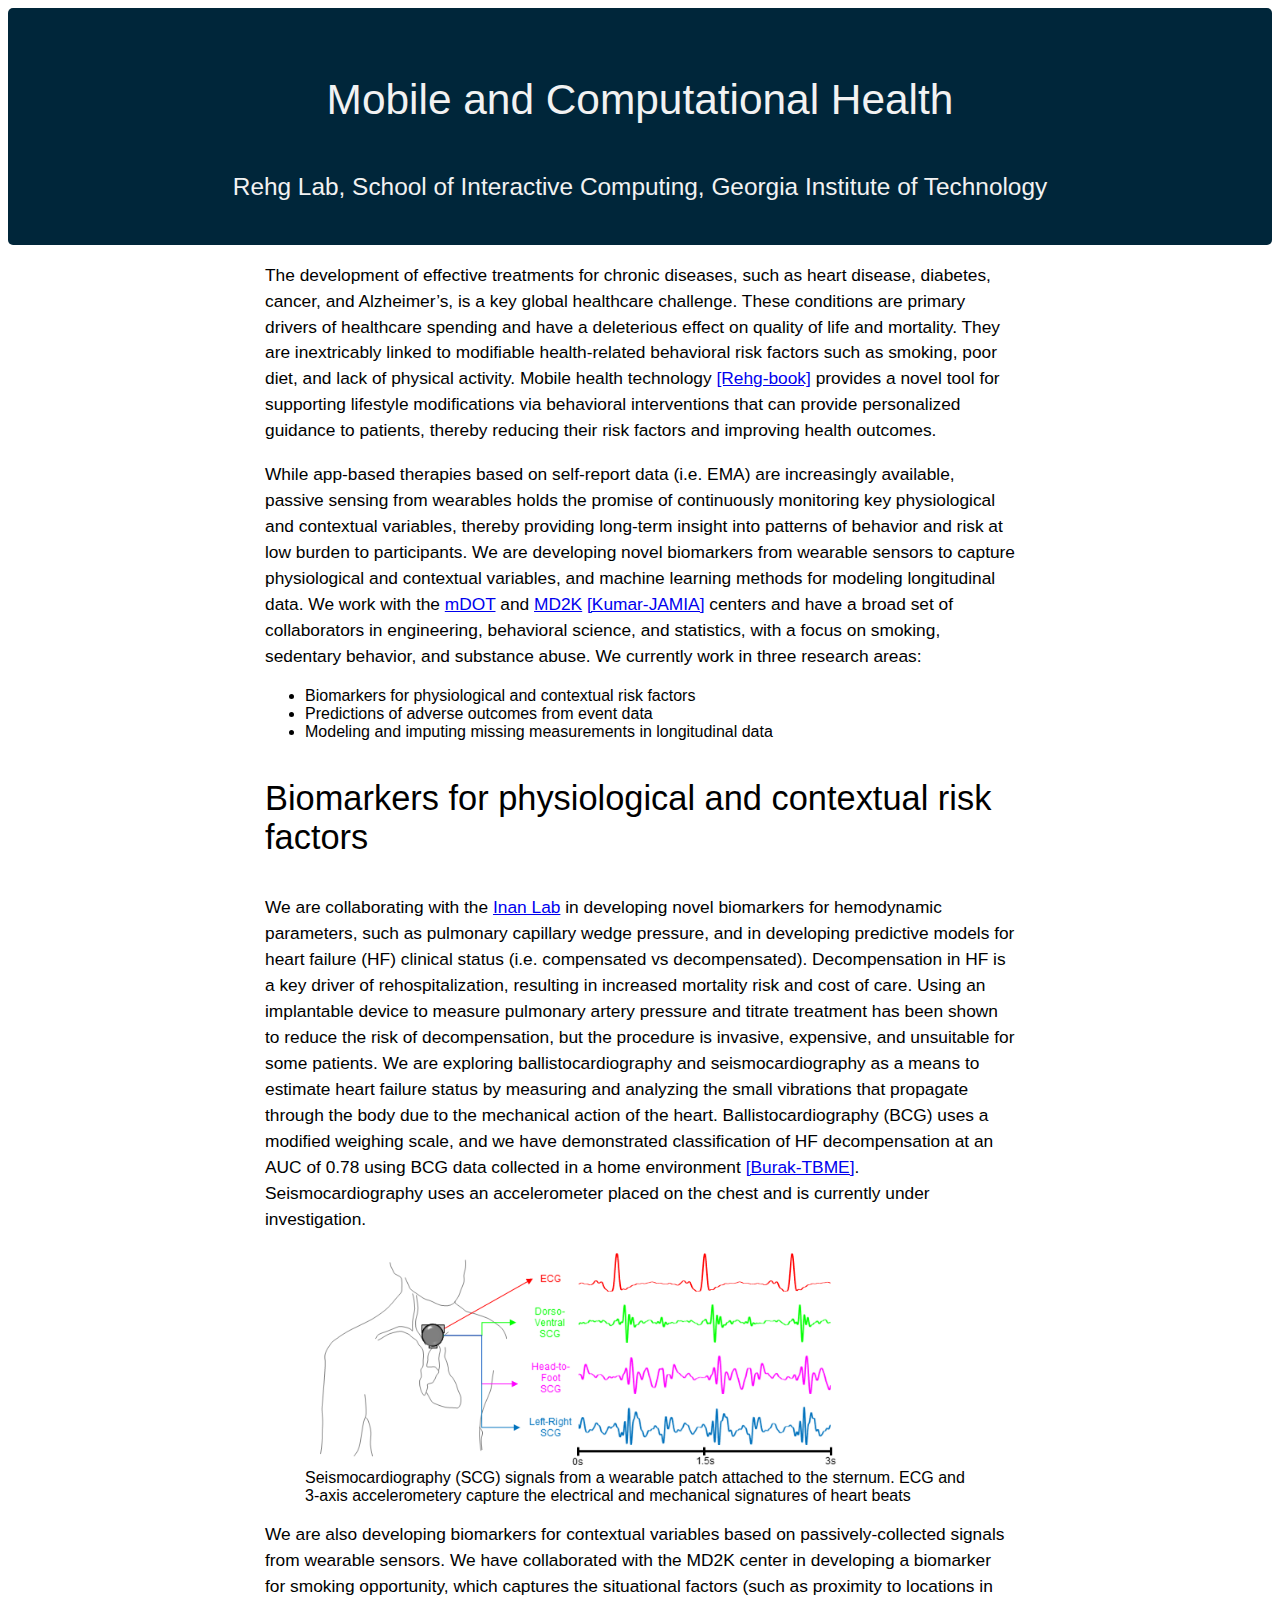
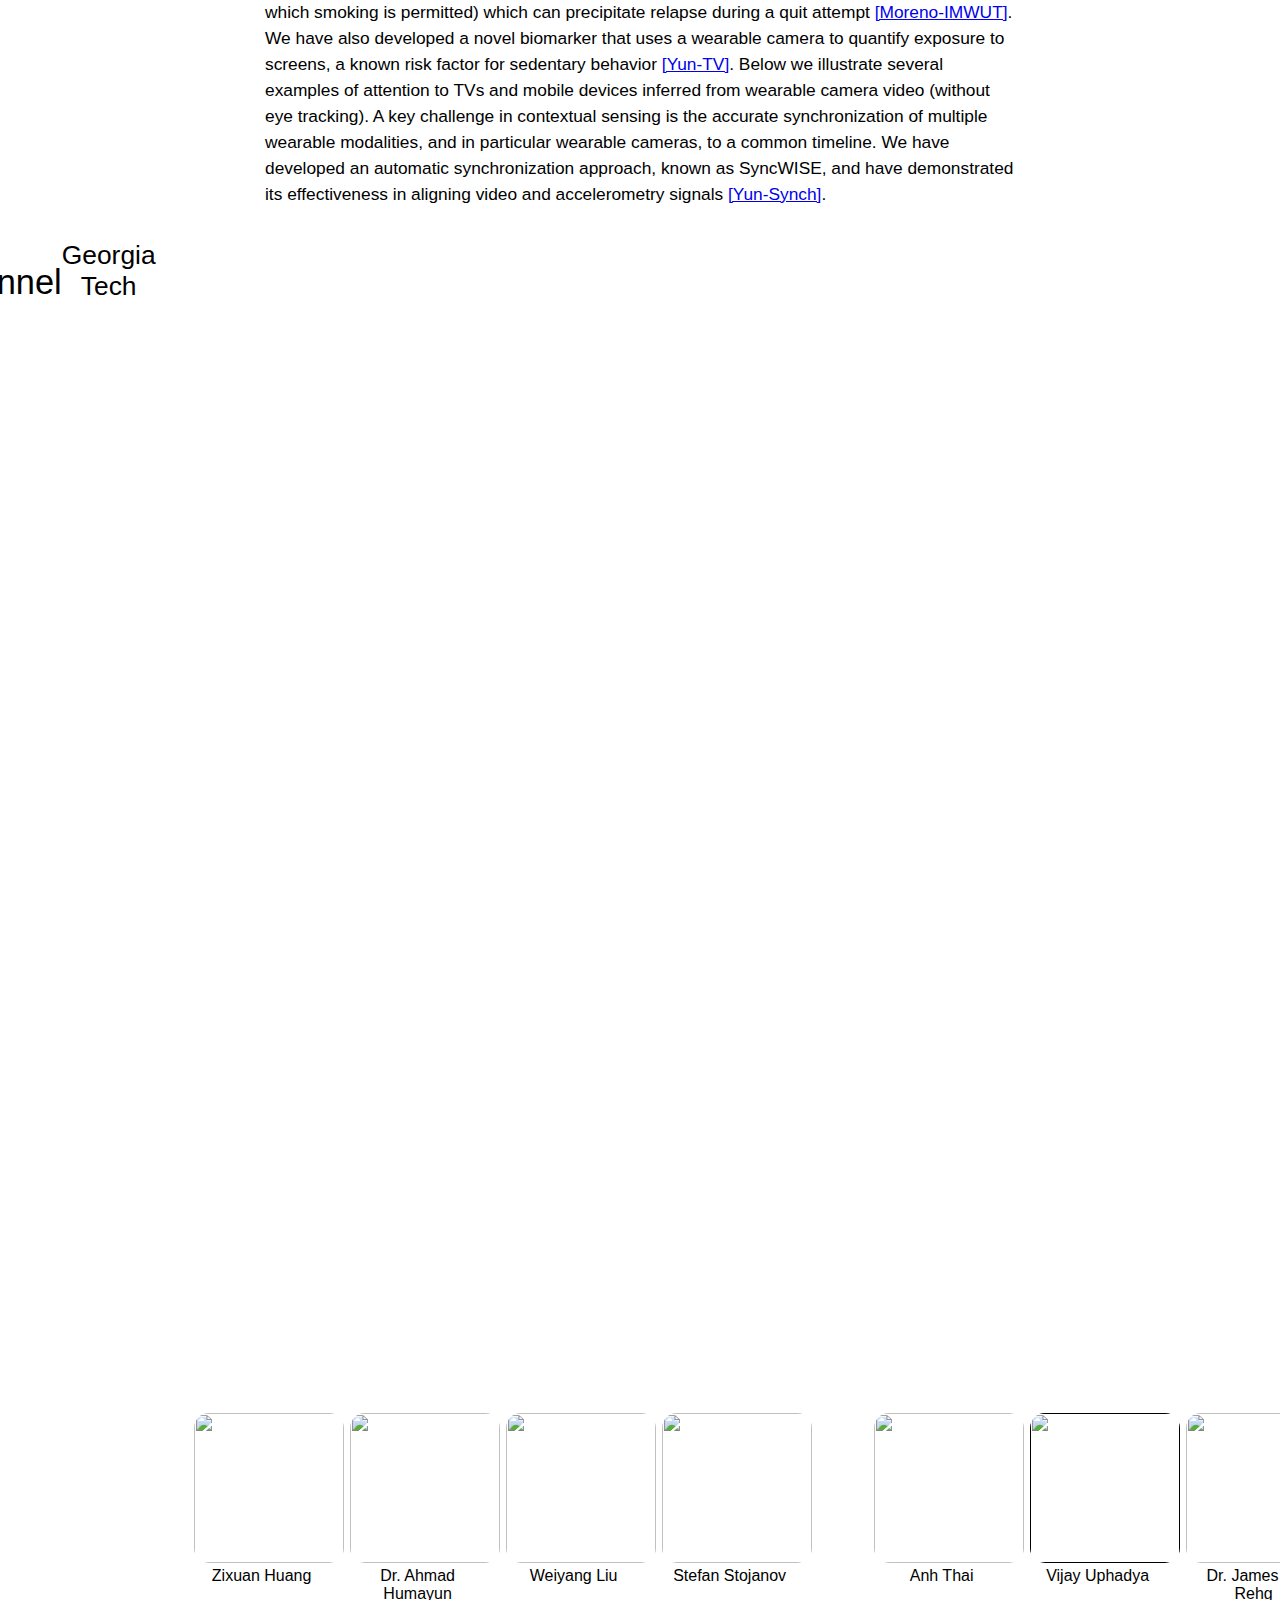
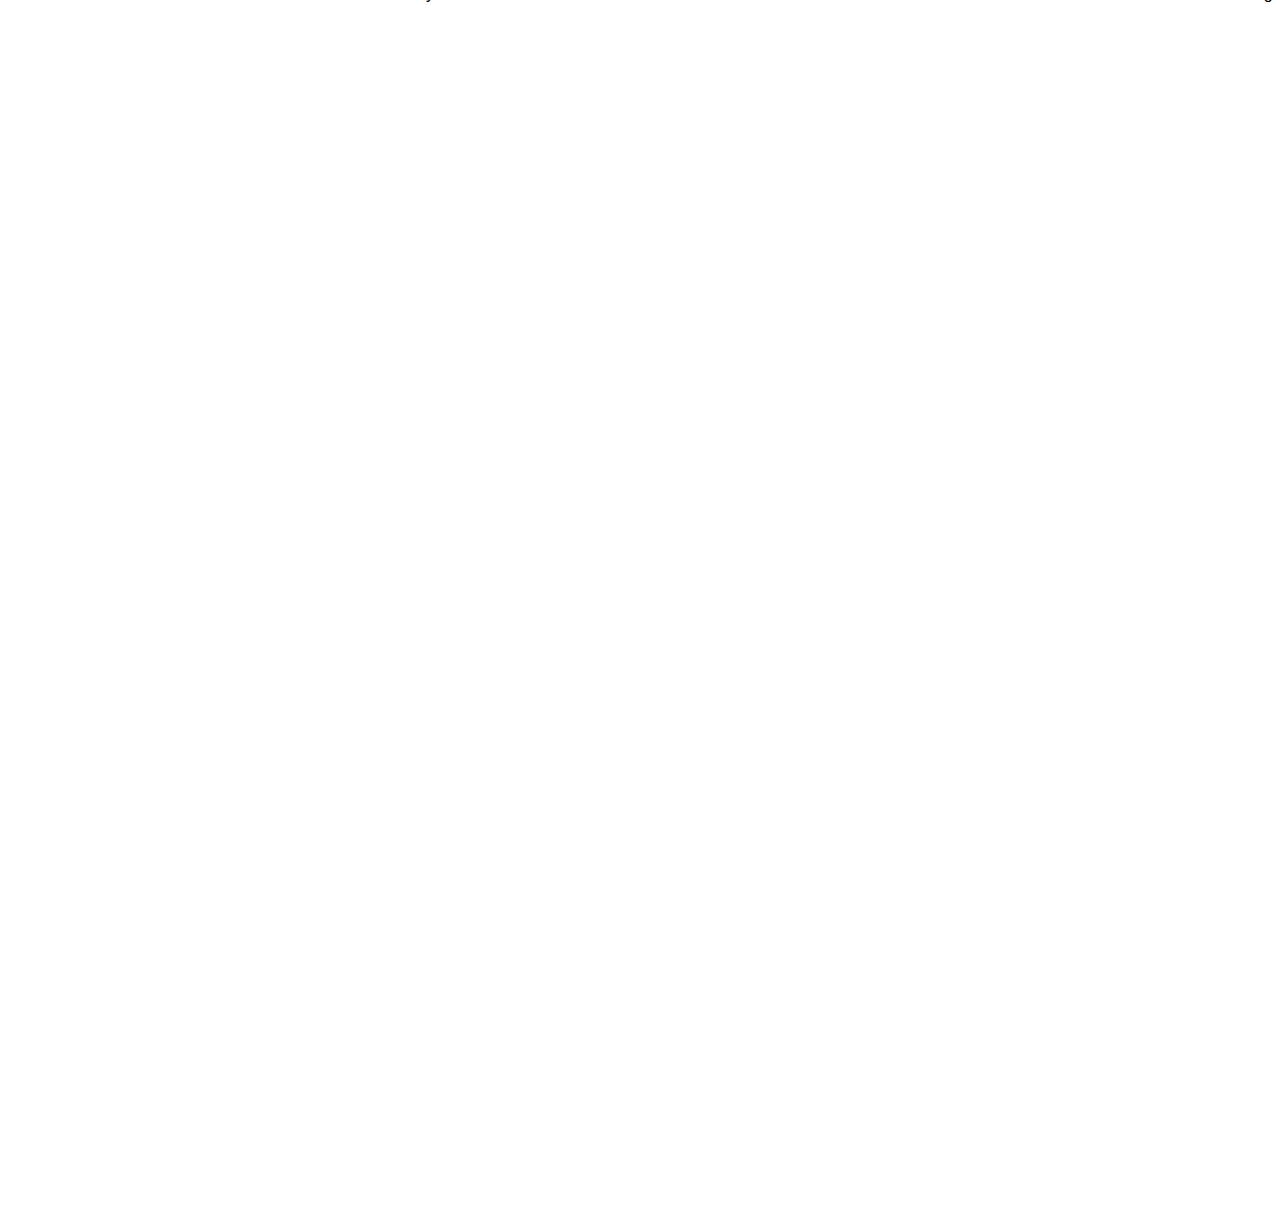
==== mhealth-project/index.html @ 465aaafa "Add image array" ====
<!DOCTYPE html>
<html lang="en-US">
  <head>
    <meta charset="UTF-8">
    <meta http-equiv="X-UA-Compatible" content="IE=edge">
    <meta name="viewport" content="width=device-width, initial-scale=1">
<head>
      <link rel="stylesheet" href="styles.css">
      <meta charset="UTF-8">
      <meta name="keywords" content="3D Shape learning">
      <meta name="author" content="Stefan Stojanov, Anh Thai">
      <meta name="viewport" content="width=device-width, initial-scale=1.0">
</head>

<div class="header">
  <h1>Mobile and Computational Health</h1>
<!--  <p class="authors">
        <a href="https://anhthai1997.wordpress.com/">Zixuan Huang</a>*,
        <a href="https://anhthai1997.wordpress.com/">Anh Thai</a>*,
        <a href="https://sstojanov.github.io/">Stefan Stojanov</a>*,
        <a href="https://rehg.org/">James M. Rehg</a>
  </p>  -->
  <p class="institution">
        Rehg Lab, School of Interactive Computing, Georgia Institute of Technology
  </p>
<!--  <span class="footnote">
    * equal contribution
  </p> -->
</div>

<!-- <div class="links">

    <div class="gallery">
      <a target="_blank" href="https://github.com/devlearning-gt/3DShapeGen">
	<img src="img/code_img.png" alt="code">
      </a>
      <div class="desc">Code</div>
    </div>

    <div class="gallery">
      <a target="_blank" href="https://arxiv.org/abs/2006.07752">
	<img src="img/paper_img.png" alt="arxiv link">
      </a>
      <div class="desc">Paper <a href="/3DShapeGen/bibtex/3DShapeGen.bib">[BibTex]</a></div>
    </div>

</div> -->

<div class="content">

<!-- <h1> Abstract </h1>
<p>
A key challenge in single image 3D shape reconstruction is to ensure that deep models designed for single-view shape prediction can generalize to shapes which were not part of the training set. We find that such generalization to unseen categories of objects is a function of both architecture design and object pose representation during training. This paper introduces SDFNet, a novel shape prediction architecture and a training approach which supports effective generalization. We provide an extensive investigation of the factors that influence generalization accuracy and its measurement, ranging from the consistent use of 3D shape metrics to the choice of rendering parameters. We show that SDFNet provides state-of-the-art performance on seen and unseen shapes relative to existing baseline methods. We provide the first large-scale experimental evaluation of generalization performance on the complete ShapeNetCore.v2 dataset.
</p> -->

    <p>
	The development of effective treatments for chronic diseases, such as heart disease, diabetes, cancer, and Alzheimer’s, is a key global healthcare challenge. These conditions are primary drivers of healthcare spending and have a deleterious effect on quality of life and mortality. They are inextricably linked to modifiable health-related behavioral risk factors such as smoking, poor diet, and lack of physical activity. 
		
	Mobile health technology <a href="#MHBook">[Rehg-book]</a> provides a novel tool for supporting lifestyle modifications via behavioral interventions that can provide personalized guidance to patients, thereby reducing their risk factors and improving health outcomes. </p>
		
	<p>	
	While app-based therapies based on self-report data (i.e. EMA) are increasingly available, passive sensing from wearables holds the promise of continuously monitoring key physiological and contextual variables, thereby providing long-term insight into patterns of behavior and risk at low burden to participants.
		
	We are developing novel biomarkers from wearable sensors to capture physiological and contextual variables, and machine learning methods for modeling longitudinal data. We work with the <a href="https://mdot.md2k.org/">mDOT</a> and <a href="https://md2k.org/">MD2K</a> <a href="#MD2KJamia">[Kumar-JAMIA]</a> centers and have a broad set of collaborators in engineering, behavioral science, and statistics, with a focus on smoking, sedentary behavior, and substance abuse. We currently work in three research areas:

	  <ul>
   	    <li>Biomarkers for physiological and contextual risk factors</li>
      	  <li>Predictions of adverse outcomes from event data</li>
      	  <li>Modeling and imputing missing measurements in longitudinal data</li>
      </ul>
	  </p>

	  <!--   BIOMARKERS  -->

  <h1> Biomarkers for physiological and contextual risk factors</h1>

	  <p> We are collaborating with the <a href="https://irl.gatech.edu/">Inan Lab</a> in developing novel biomarkers for hemodynamic parameters, such as pulmonary capillary wedge pressure, and in developing predictive models for heart failure (HF) clinical status (i.e. compensated vs decompensated). Decompensation in HF is a key driver of rehospitalization, resulting in increased mortality risk and cost of care. Using an implantable device to measure pulmonary artery pressure and titrate treatment has been shown to reduce the risk of decompensation, but the procedure is invasive, expensive, and unsuitable for some patients. We are exploring ballistocardiography and seismocardiography as a means to estimate heart failure status by measuring and analyzing the small vibrations that propagate through the body due to the mechanical action of the heart. Ballistocardiography (BCG) uses a modified weighing scale, and we have demonstrated classification of HF decompensation at an AUC of 0.78 using BCG data collected in a home environment <a href="#BCG">[Burak-TBME]</a>. Seismocardiography uses an accelerometer placed on the chest and is currently under investigation.</p>
	  
	  <figure>
	     <img src="img/scg_example.png" alt="">    <!-- style="width:90%"  width="1877" height="777" -->
		  <figcaption>Seismocardiography (SCG) signals from a wearable patch attached to the sternum. ECG and 3-axis accelerometery capture the electrical and mechanical signatures of heart beats</figcaption>
	  </figure>

	  <p>
	  We are also developing biomarkers for contextual variables based on passively-collected signals from wearable sensors. We have collaborated with the MD2K center in developing a biomarker for smoking opportunity, which captures the situational factors (such as proximity to locations in which smoking is permitted) which can precipitate relapse during a quit attempt <a href="#Context">[Moreno-IMWUT]</a>. We have also developed a novel biomarker that uses a wearable camera to quantify exposure to screens, a known risk factor for sedentary behavior <a href="#TV">[Yun-TV]</a>. Below we illustrate several examples of attention to TVs and mobile devices inferred from wearable camera video (without eye tracking). A key challenge in contextual sensing is the accurate synchronization of multiple wearable modalities, and in particular wearable cameras, to a common timeline. We have developed an automatic synchronization approach, known as SyncWISE, and have demonstrated its effectiveness in aligning video and accelerometry signals <a href="#Sync">[Yun-Synch]</a>.</p>
	  
	      <div class="gifs">
          <div class="container">
              <div class="gallery">
                 <img class="gif" src="http://drive.google.com/uc?export=view&id=1OMwDPu1vMeDplpmXkzKbcbww2g3KvsqQ" >
                 <div class="desc">Plane</div>

              </div>
            <div class="gallery">
               <img class="gif" src="http://drive.google.com/uc?export=view&id=1LtPrzfP0U5pMGXZnCRJR6HIrqRrybQpc" >
               <div class="desc">Cup</div>

            </div>
          </div>
          <div class="container">

            <div class="gallery">
               <img class="gif" src="http://drive.google.com/uc?export=view&id=1ARuGSONsHcasfyIUXfcKrEmrddJ8AUZT" >
               <div class="desc">Truck</div>

            </div>
           <div class="gallery">
              <img class="gif" src="http://drive.google.com/uc?export=view&id=1KVpeB0-HMnPrC-Fq1lYKMYqnLh0feQAk" >
              <div class="desc">Bee</div>

           </div>
         </div>

	  
	  <!--   3D SHAPE RECONSTRUCTION -->

	  <h1> Single image 3D shape reconstruction </h1>
	  <p>
	  Children learn to recover properties of 3D object shape well before they acquire facility in object categorization, and experience with shape may enable
	  rapid object learning. The ability to learn 3D object shape from visual inputs is therefore a core building block in developmental approaches to visual learning. We have recently
	  developed a novel architecture, <i>SDFNet</i> <a href="#SDFNet">[2]</a>, for supervised single image 3D shape reconstuction. Given a single RGB image of an object in an arbitrary pose, SDFNet
	  can output a 3D model of the object encoded as a signed distance field.</p>

    <p>
    Our work identified three key issues that affect generalization performance in 3D shape reconstruction: the choice of coordinate representation, the benefit of intermediate representations (depth and normal sketches)
    and the importance of realistic rendering. The last issue that we investigated regards large-scale evaluation of generalization. We are the first to show that 3-DOF viewer centered
    coordinate representation experiences no drop in reconstruction performance on novel classes and that there is a significant room for improvement in performance of the 2.5D regressor. We demonstrated that
    lighting variability and reflectance significantly impact reconstruction performance (0.31 for F-Score@1). We conducted our generalization evaluation on the largest scale to date and outperformed state-of-the-art baselines.

    <!-- <b>ADD A FEW MORE DETAILS FROM OUR PAPER</b>. -->

	  <div class="gifs">
      	   <div class="container">
           		<div class="desc">Seen Class</div>
      	   		<div class="gallery">
          			 <img class="gif" src="img/airplane_PRED.gif" >
        			 <div class="desc">Predicted</div>
      	   		</div>
	       		<div class="gallery">
           			 <img class="gif" src="img/airplane_GT.gif" >
        			 <div class="desc">Ground Truth</div>
      	  		</div>
	   	   </div>
       	   <div class="container">
        		<div class="desc">Unseen Class</div>
      			<div class="gallery">
        		 	 <img class="gif" src="img/tub_PRED.gif" >
        		 	 <div class="desc">Predicted</div>
      			</div>
      	   		<div class="gallery">
           			 <img class="gif" src="img/tub_GT.gif" >
        			 <div class="desc">Ground Truth</div>
      	   		</div>
      	   </div>
    	   <div class="container">
      	   		<div class="desc">Unseen Class</div>
      			<div class="gallery">
        			 <img class="gif" src="img/camera_PRED.gif" >
        			 <div class="desc">Predicted</div>
      			</div>
      			<div class="gallery">
        			 <img class="gif" src="img/camera_GT.gif" >
        			 <div class="desc">Ground Truth</div>
      			</div>
    		</div>
	  </div>
	  <div class="desc">SDFNet reconstruction performance on classes seen during training and novel classes not seen during training</div>



	  <!--   CRIB SIMULATOR FOR VISUAL EXPERIENCES -->

	  <h1> CRIB visual simulator for developmental ML </h1>
	  <p>
	  The creation and validation of computational models of development can be facilitated by access to continous streams of visual imagery
	  which mirror the statistical structured of the visual inputs that infants create during learning. While wearable cameras make it possible
	  to record egocentric video from children in naturalistic settings, such datasets are inherently limited in scope and size. We have taken
	  a first step towards creating a simulator that can generate unlimited amounts of visual data that mirror the types of self-generated visual experiences
	  produced by children during object play.
	  </p>

    <div class="gifs">
          <div class="container">
              <div class="gallery">
                 <img class="gif" src="http://drive.google.com/uc?export=view&id=1OMwDPu1vMeDplpmXkzKbcbww2g3KvsqQ" >
                 <div class="desc">Plane</div>

              </div>
            <div class="gallery">
               <img class="gif" src="http://drive.google.com/uc?export=view&id=1LtPrzfP0U5pMGXZnCRJR6HIrqRrybQpc" >
               <div class="desc">Cup</div>

            </div>
          </div>
          <div class="container">

            <div class="gallery">
               <img class="gif" src="http://drive.google.com/uc?export=view&id=1ARuGSONsHcasfyIUXfcKrEmrddJ8AUZT" >
               <div class="desc">Truck</div>

            </div>
           <div class="gallery">
              <img class="gif" src="http://drive.google.com/uc?export=view&id=1KVpeB0-HMnPrC-Fq1lYKMYqnLh0feQAk" >
              <div class="desc">Bee</div>

           </div>
         </div>
         <!-- <div class="container">
          <div class="gallery">
             <img class="gif" src="http://drive.google.com/uc?export=view&id=1nTldbL_cOlURDn5hLhM07aJUlaTNVyM_" >
             <div class="desc">Spaceship</div>

          </div>
        </div> -->
    </div>

	  <!--   MODELING THE STATISTICAL PROPERTIES OF INFANT VISUAL OBJECT EXPERIENCES -->

	  <h1> Modeling the statistical properties of infant visual object experiences </h1>
	  <p>The ability to deploy infant-wearable cameras into the home environment, pioneered by Drs. Linda Smith and Chen Yu at Indiana Univ., has enabled the quantitative characterization
	  of visual experiences in early infancy. The distribution of objects comprising the infant's visual experiences
	  is highly right-skewed, with a small number of categories of familiar objects predominating. Moreover, the names of the objects occurring with
	  high-frequency are among the very first object names that are normatively learned first by infants <a href="#EarlyStat">[3]</a>. These findings suggest that
	  the power law distribution of early object experiences may play a role in facilitating infant object learning. We tested this hypothesis indirectly using a
	  novel iterative machine teaching paradigm <a href="#IterTeach">[4]</a>. In this approach, a teacher network selects labeled examples to send to student network,
	  with the examples chosen to optimize the student's learning rate. Using labeled egocentric images collected from infants as a training dataset, we compared the
	  statistical properties of object orderings produced by the teaching network to the properties observed in naturalistic infant data. Our findings demonstrate a
      qualitative similarity between the infant image ordering and the example ordering produced by the teacher.
	  </p>



	  <!--   MEMBERS AND COLLABORATORS -->

	  <h1> Personnel </h1>
	  
	  <h2> Georgia Tech </h2>
          <div class="personnel_gallery">

                <div class="column">
                         <a href="https://zixuanh.com/">
                         <img src="gt_personnel/zixuan_huang.jpg" >
                         </a>
                         <figcaption> Zixuan Huang </figcaption>
                </div>
                <div class="column">
                         <a href="http://ahumayun.com/">
                         <img src="gt_personnel/ahmad_humayun.jpg" >
                         </a>
                         <figcaption> Dr. Ahmad Humayun </figcaption>
                </div>
                <div class="column">
                         <a href="https://wyliu.com/">
                         <img src="gt_personnel/weiyang_liu.png" >
                         </a>
                         <figcaption> Weiyang Liu  </figcaption>
                </div>
                <div class="column">
                         <a href="http://stefanstojanov.com/">
                         <img src="gt_personnel/stefan_stojanov.jpg" >
                         </a>
                         <figcaption> Stefan Stojanov </figcaption>
                </div>

	  </div>

              <!-- add institution -->
          <div class="personnel_gallery">
                <div class="column">
                         <a href="https://anhthai1997.wordpress.com/">
                         <img src="gt_personnel/anh_thai.jpg" >
                         </a>
                         <figcaption> Anh Thai </figcaption>
                         <a href="">
                </div>
                <div class="column">
                         <a href="">
                         <img src="gt_personnel/vijay_uphadya.jpg" >
                         </a>
                         <figcaption> Vijay Uphadya </figcaption>
                </div>
                <div class="column">
                         <a href="https://rehg.org/">
                         <img src="gt_personnel/james_rehg.jpg" >
                         </a>
                         <figcaption> <a href="https://rehg.org/">  Dr. James M. Rehg </a> </figcaption>
                </div>
                <div class="column">
                         <a href="https://www.cc.gatech.edu/~lsong/">
                         <img src="gt_personnel/le_song.png" >
                         </a>
                         <figcaption> Dr. Le Song </figcaption>
                </div>

	  </div>

	  <h2> External Collaborators </h2>
          <div class="personnel_gallery">

                <div class="column">
                         <a href="https://scholar.google.com/citations?user=IuINaBgAAAAJ&hl=en">
                         <img src="ext_personnel/elizabeth_clerkin.jpg" >
                         </a>
                         <figcaption> Elizabeth Clerkin </br> (Indiana Univ.) </figcaption>
                </div>
                <div class="column">
                         <a href="https://ieeexplore.ieee.org/author/37086031826">
                         <img src="ext_personnel/elizabeth_hart.jpg" >
                         </a>
                         <figcaption> Elizabeth Hart </br> (Indiana Univ.) </figcaption>
                </div>
                <div class="column">
                         <a href="https://psych.indiana.edu/directory/faculty/smith-linda.html">
                         <img src="ext_personnel/linda_smith.jpg" >
                         </a>
                         <figcaption> Dr. Linda B. Smith </br> (Indiana Univ.) </figcaption>
                </div>
                <div class="column">
                         <a href="https://liberalarts.utexas.edu/psychology/faculty/cy2856">
                         <img src="ext_personnel/chen_yu.jpg" >
                         </a>
                         <figcaption> Dr. Chen Yu </br> (UT Austin) </figcaption>
                </div>

	  </div>

          <!--
	  <ul>
	  	  <li>Project Members at Georgia Tech</li>
	  	  <ul>
	      	  <li><a href="https://anhthai1997.wordpress.com/">Zixuan Huang</a></li>
			  <li><a href="http://ahumayun.com/">Dr. Ahmad Humayun</a></li>
			  <li><a href="https://wyliu.com/">Dr. Weiyang Liu</a></li>
          	  <li><a href="https://anhthai1997.wordpress.com/">Anh Thai</a></li>
          	  <li><a href="https://sstojanov.github.io/">Stefan Stojanov</a></li>
          	  <li><a href="mailto:vupadhya6@gatech.edu">Vijay Upadhya</a></li>
		  	  <li><a href="https://rehg.org/">Dr. James M. Rehg</a></li>
			  <li><a href="https://www.cc.gatech.edu/~lsong/">Dr. Le Song</a></li>
			  </ul>
		  <li>External Collaborators</li>
		  <ul>
		  	  <li><a href="https://scholar.google.com/citations?user=IuINaBgAAAAJ&hl=en">Elizabeth M. Clerkin</a> (Indiana Univ.)</li>
			  <li><a href="https://ieeexplore.ieee.org/author/37086031826">Elizabeth Hart</a> (Indiana Univ.)</li>
			  <li><a href="https://about.me/charlene.tay">Charlene Tay</a> (Indiana Univ.)</li>
			  <li><a href="https://psych.indiana.edu/directory/faculty/smith-linda.html">Dr. Linda B. Smith</a> (Indiana Univ.)</li>
			  <li><a href="https://liberalarts.utexas.edu/psychology/faculty/cy2856">Dr. Chen Yu</a> (UT Austin)</li>
			  </ul>
		  </ul>

          -->

	  <!--   PROJECT FUNDING -->

	  <h1> Project Funding </h1>
	  <ul>
	  	  <li> NSF Awards <a href="https://www.nsf.gov/awardsearch/showAward?AWD_ID=1320348">RI 1320348</a>,
		  	   <a href="https://www.nsf.gov/awardsearch/showAward?AWD_ID=1524565">BCS 1524565</a>,
			   <a href="https://www.nsf.gov/awardsearch/showAward?AWD_ID=1936970">RAISE 1936970</a></li>
	      <li> Gifts from Xerox PARC and Intel Research</li>
		  </ul>


		  <!--
<p>
  When evaluated on 3 Degree-of-Freedom Viewer Centered (3 DOF VC)&mdash;object pose varies along azimuth, elevation and tilt,
  our empirical findings show marginal decrease in performance between seen and unseen classes for the 3 DOF VC model.
  This is new evidence that it is possible to learn a general shape representation with correct depth estimation and 3 DOF VC training.
  </p>
<center><img src="img/representation_img.png" ></center>
<div class="desc"> Quantitative evaluation of 3 DOF VC shows high performance on both seen and unseen categories. Model is trained on ground truth depth and normal images.</div>

<h1> Generalization Across Different Datasets </h1>
<center><img src="img/abc_shapenet_img.png" ></center>
<div class="desc"> Sample images of our renders of the four most common ShapeNet categories and of objects from ABC. It is evident that the two datasets have different shape properties.</div>

<p>
To further test the generalization ability of SDFNet, we train it one one shape dataset and test it on a significantly different shape dataset. Our findings show that when trained on ABC and tested on the 42 unseen categories of ShapeNet, 3 DOF VC SDFNet obtains comparable performance to SDFNet trained on the 13 ShapeNet categories. SDFNet trained on ShapeNet performs relatively worse when tested on ABC.
</p>
<center><img src="img/shapenet_abc_PRED_img.png" ></center>
<div class="desc"> Qualitative comparison of models trained on ABC and tested on ShapeNet and vice-versa. Note the good reconstruction quality on the occluded part of the object.</div>

		  -->

<h1> References  </h1>
<ol>
    <li><a name="CLRep">Stojanov, S.</a>, Mishra, S., Thai, N. A., Dhanda, N., Humayun, A., Yu, C., Smith, L. B., and Rehg, J. M. (2019).
		<a href="https://iolfcv.github.io/">Incremental Object Learning from Contiguous Views.</a> In <i>Proc. IEEE Conf. on Computer Vision and Pattern Recognition (CVPR 19)</i>.</li>
	<li><a name="SDFnet">Thai, A.</a>, Stojanov, S., Upadhya, V., Rehg, J. M. (2020).
		<a href="https://devlearning-gt.github.io/3DShapeGen/">3D Reconstruction of Novel Object Shapes from Single Images.</a> <cite>arXiv preprint:2006.07752.</cite></li>
	<li><a name="EarlyStat">Clerkin, E. M.</a>, Hart, E., Rehg, J. M., Yu, C., & Smith, L. B. (2017).
		<a href="https://royalsocietypublishing.org/doi/full/10.1098/rstb.2016.0055">Real-world visual statistics and infants’ first-learned object names.</a>
		<i>Phil. Trans. of the Royal Society B: Biological Sciences</i>, 372(20160055), 1–10.</li>
	<li><a name="IterTeach">Liu, W.</a>, Dai, B., Humayun, A., Tay, C., Yu, C., Smith, L. B., Rehg, J. M., and Song, L. (2017).
		<a href="https://arxiv.org/abs/1705.10470">Iterative Machine Teaching.</a> In <i>Proc. 34th Intl. Conf. on Machine Learning (ICML 17)</i> (p. PMLR 70:2149-2158).</li>

<!--
		  <li><a name="GenRe">Zhang, X., Zhang, Z., Zhang, C., Tenenbaum, J., Freeman, B., & Wu, J. (2018). Learning to reconstruct shapes from unseen classes.
      In <cite>Advances in Neural Information Processing Systems </cite>(pp. 2257-2268).</a></li>
    <li><a name="OccNet">Mescheder, L., Oechsle, M., Niemeyer, M., Nowozin, S., & Geiger, A. (2019).
      Occupancy networks: Learning 3d reconstruction in function space. In <cite>Proceedings of the IEEE Conference on Computer Vision and Pattern Recognition </cite>(pp. 4460-4470).</a></li>
	  -->
  </ol>

</div>
---- mhealth-project/styles.css ----
.header {
  padding-top: min(10%, 40px);
  padding-bottom: min(10%, 40px);
  padding-left: min(10%, 100px);
  padding-right: min(10%, 100px);
  position: relative;
  margin: 0px;
  overflow: auto;
  text-align: center;
  background: rgb(0, 38, 58);
  color: #f2f2f2;
  font-size: 12pt;
  font-family: Tahoma, sans-serif;
  border-radius: 5px;
}

.header h1{
  font-size: calc(36px + 0.5vw);
  font-weight: 200;
}

.header p.authors{
  color: #f2f2f2;
  font-size: min(18px + 0.5vw);
}

.header p.authors a:link {
  text-decoration: none;
  color: #f2f2f2;
}

.header p.authors a:visited {
  text-decoration: none;
  color: #f2f2f2;
}

.header p.authors a:hover {
  text-decoration: underline;
  color: #f2f2f2;
}

.header p.authors a:active {
  text-decoration: underline;
  color: #f2f2f2;
}

.header p.institution{
  position: relative;
  top: 20px;
  color: #f2f2f2;
  font-size: min(18px + 0.5vw);
}

.header span.footnote{
  position:absolute;
  bottom:0;
  right:0;           
  padding-right:20px;
}

.links {
    font-size: 12pt;
    font-family: Tahoma, sans-serif;
    margin: auto;
    width: min(80%, 1000px);
    height: auto;
    padding-top: 10px;
    padding-bottom: 0px;
    display: flex;
    justify-content: center;
}

.links div.gallery {
  margin: 1%;
  float: left;
  width: 12%;
  height: 12%;

  /* width: min(15%, 150px); */
}

.links div.gallery img {
  width: 100%;
  max-height: 200px;
  border-style: solid;
  border-width: 0.5px;
  border-color: black;
}

.links div.desc {
  padding-top: 5px;
  padding-bottom: 0px;
  text-align: center;
}

.content {
  font-family: Tahoma, sans-serif;
  margin: auto;
  width: min(60%, 750px);
}

.content p {
  font-size: 13pt;
  line-height: 1.5;
  font-family: Tahoma, sans-serif;
  text-align: left;
}

.content h1{
  font-size: calc(28px + 0.5vw);
  font-weight: 400;
  padding-bottom: min(10%, 15px);
  padding-top: min(10%, 15px);
}

.content h2{
  font-size: calc(20px + 0.5vw);
  font-weight: 200;
  text-align: center;
  padding: 0;
  padding-bottom: min(10%, 15px);
  padding-top: min(10%, 15px);
  margin: 0;
}

.content img {
  width: 80%;
  max-height: 400px;
}
.content .desc {
  padding-top: 5px;
  text-align: center;
}

.gifs {
    /*font-size: 9pt;*/
    font-size: calc(5pt + 0.5vw);
    font-family: Tahoma, sans-serif;
    margin: auto;
    /* width: 100%; */

    width: min(100%, 1000px);
    padding: 0px;
    display: flex;
    justify-content: center;
}

.gifs div.gallery {
  margin: 5px;
  float: left;
  width: min(46%, 300px);
  height: min(46%, 300px);
}

.gifs div.gallery img {
  width: 100%;
  max-height: 400px;
  border-style: solid;
  border-width: 0.5px;
  border-color: black;
}

.gifs div.desc {
  padding-top: 5px;
  text-align: center;
}
.gifs div.desc_vert {
  text-align: center;
  margin: auto;
  padding-bottom: 10px;
}

.container {
  font-family: Tahoma, sans-serif;
  margin: auto;
  width: min(100%, 1000px);
  padding: 0px;
}
.container .desc {
  padding-top: 5px;
  text-align: center;
}

.container_gif {
  font-family: Tahoma, sans-serif;
  margin: auto;
  width: min(100%, 1000px);
  padding: 0px;
}
.container_gif .desc {
  padding-top: 5px;
  text-align: center;
}

.container_gif div.gallery {
  margin: 0.5%;
  width: 13%;
  height: 13%;
}

.container_gif div.gallery img {
  width: 100%;
  max-height: 400px;
  border-style: solid;
  border-width: 0.5px;
  border-color: black;
}

.personnel_gallery {
    font-size: 12pt;
    font-family: Tahoma, sans-serif;
    margin: auto;
    /* width: 100%; */

    width: min(100%, 1000px);
    padding: 0px;
    display: flex;
    justify-content: center;
    padding-bottom: 15px;
    text-align: center;
}

.personnel_gallery h1{
  font-size: calc(28px + 0.5vw);
  font-weight: 400;
  padding-bottom: min(10%, 15px);
  padding-top: min(10%, 15px);
  width: min(70%, 1000px);
  justify-content: center;
}

.personnel_gallery .column{
  float: left;
  width: 20%;
  padding: 10px;
  text-align: center
}

.personnel_gallery .column div.desc {
  padding-top: 5px;
  text-align: center;
}

.personnel_gallery .column img{
    object-fit:cover;
    border-radius: 15px;
    width: min(150px, 12vw);
    height: min(150px, 12vw);
}

.personnel_gallery .column a {
    color: inherit; /* blue colors for links too */
    text-decoration: inherit; /* no underline */
}
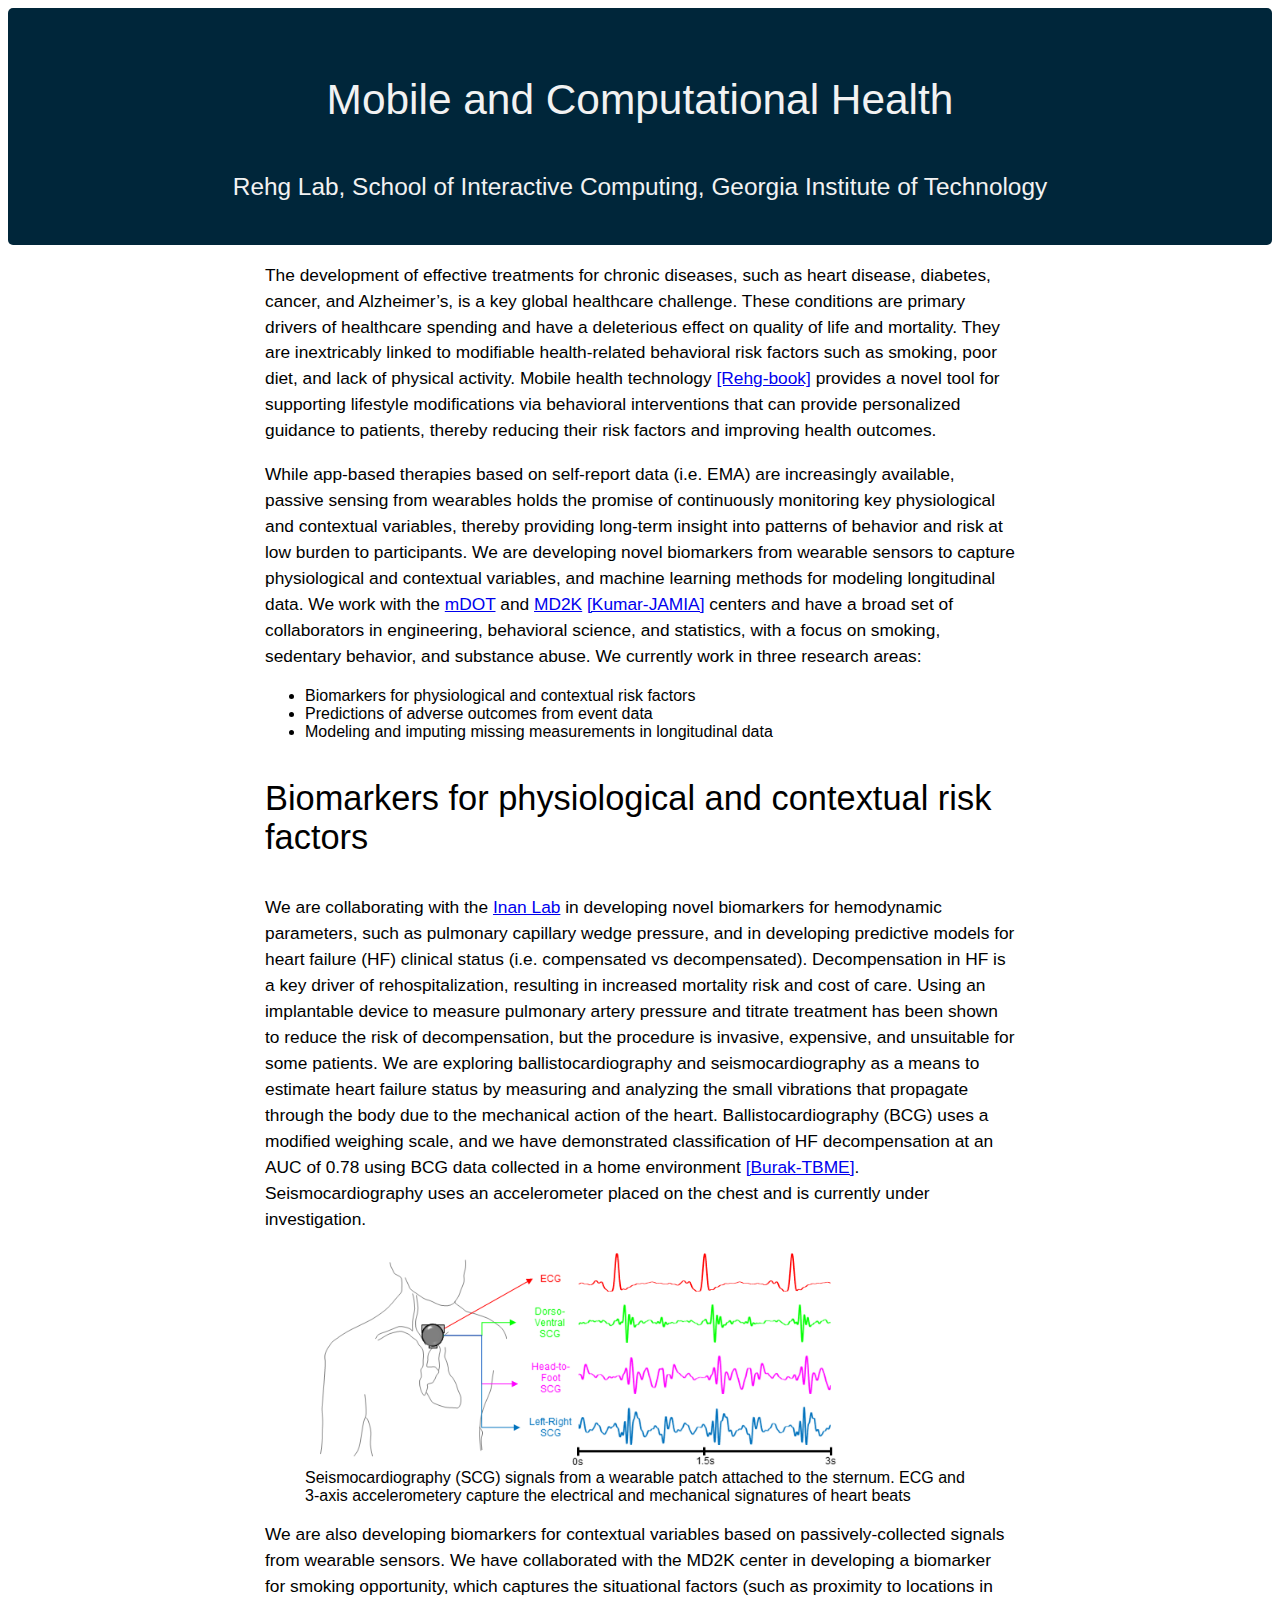
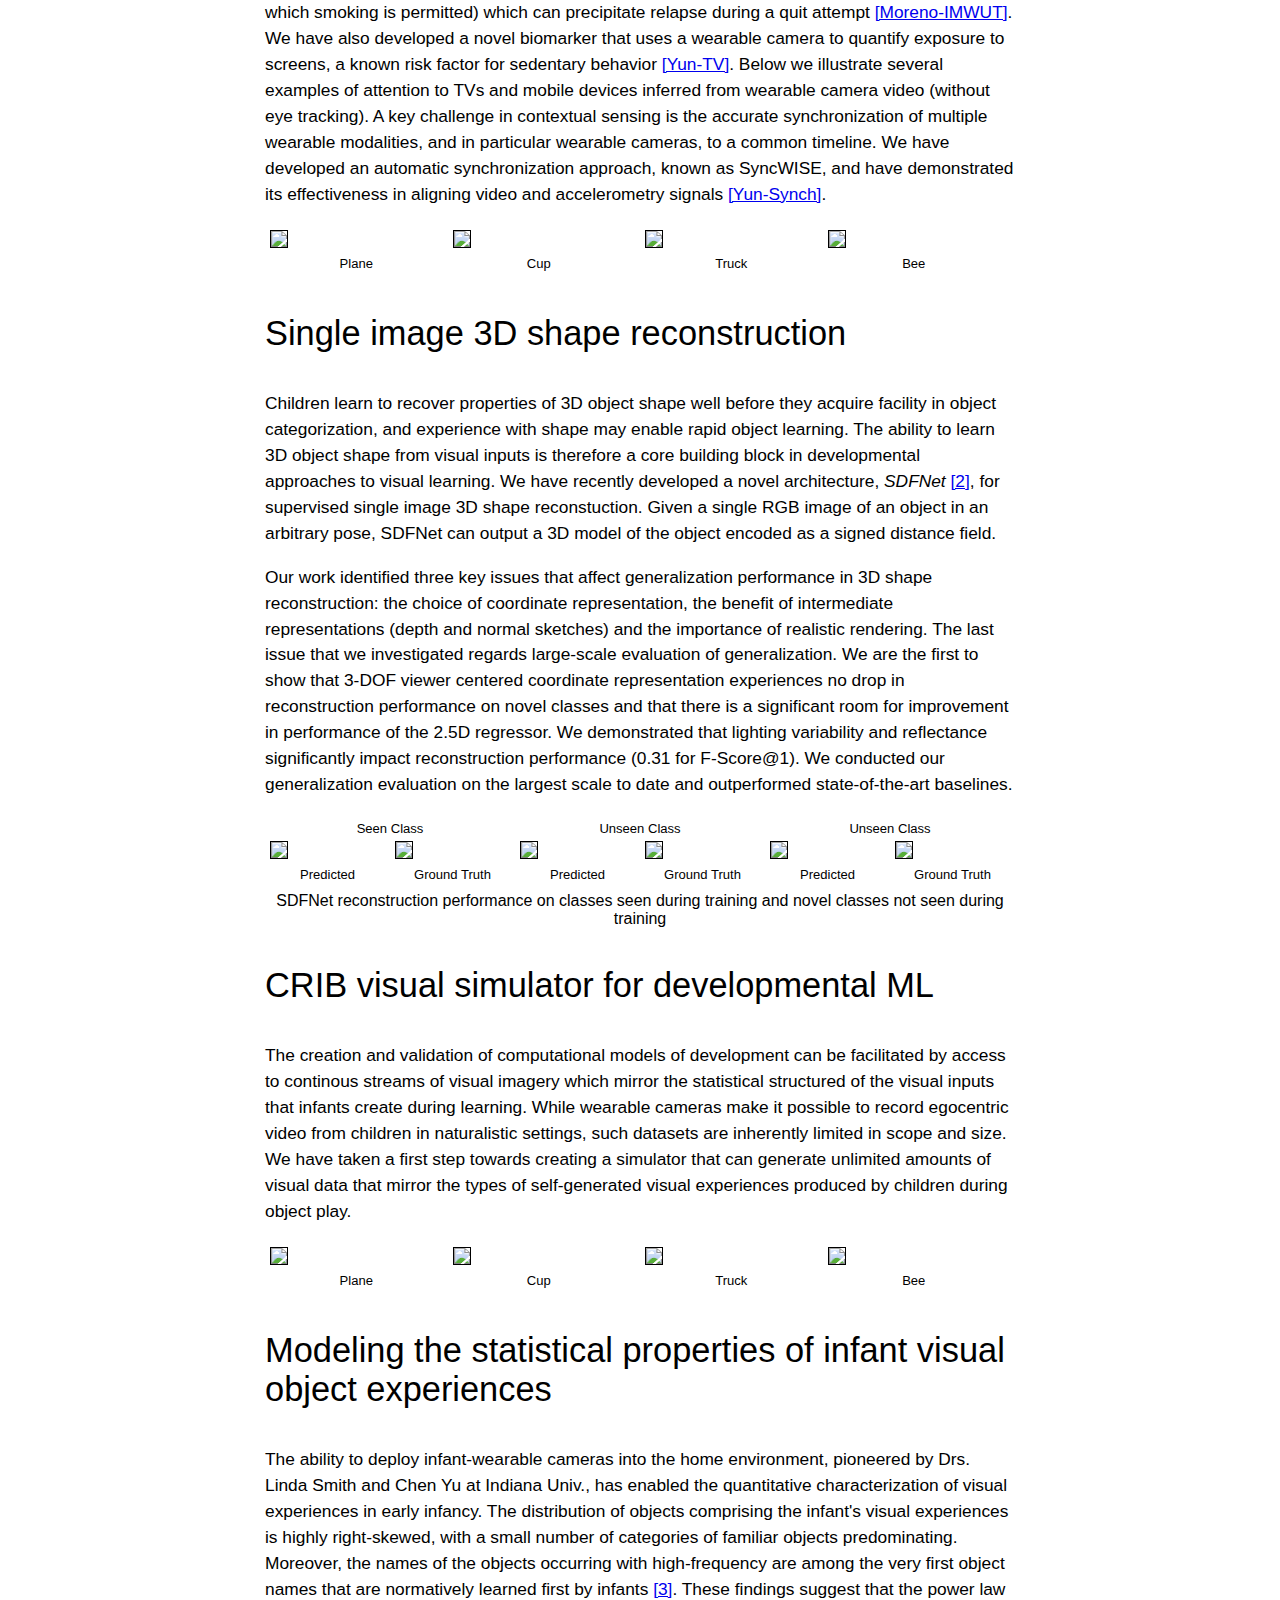
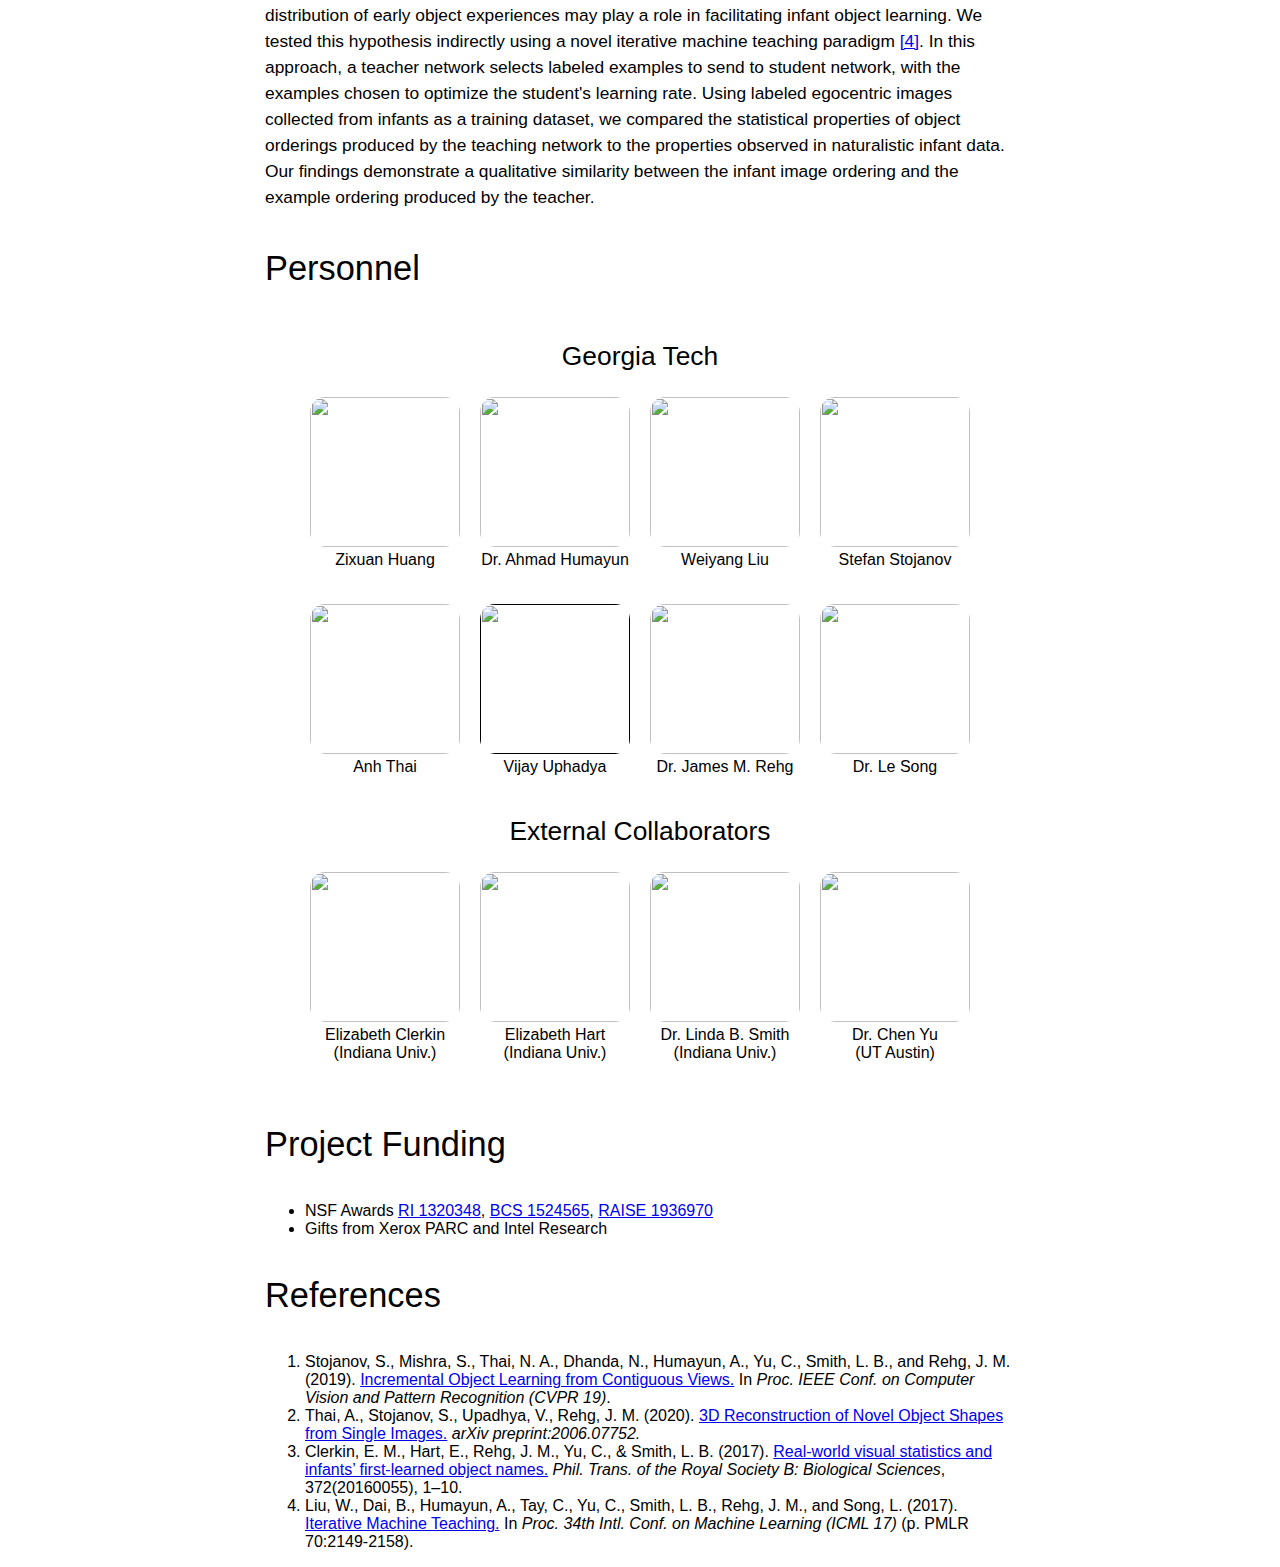
==== commit 9fd53fc4: "fixed images" ====
--- a/mhealth-project/index.html
+++ b/mhealth-project/index.html
@@ -84,17 +84,15 @@
 	  <p>
 	  We are also developing biomarkers for contextual variables based on passively-collected signals from wearable sensors. We have collaborated with the MD2K center in developing a biomarker for smoking opportunity, which captures the situational factors (such as proximity to locations in which smoking is permitted) which can precipitate relapse during a quit attempt <a href="#Context">[Moreno-IMWUT]</a>. We have also developed a novel biomarker that uses a wearable camera to quantify exposure to screens, a known risk factor for sedentary behavior <a href="#TV">[Yun-TV]</a>. Below we illustrate several examples of attention to TVs and mobile devices inferred from wearable camera video (without eye tracking). A key challenge in contextual sensing is the accurate synchronization of multiple wearable modalities, and in particular wearable cameras, to a common timeline. We have developed an automatic synchronization approach, known as SyncWISE, and have demonstrated its effectiveness in aligning video and accelerometry signals <a href="#Sync">[Yun-Synch]</a>.</p>
 	  
-	      <div class="gifs">
+	  <div class="gifs">
           <div class="container">
               <div class="gallery">
                  <img class="gif" src="http://drive.google.com/uc?export=view&id=1OMwDPu1vMeDplpmXkzKbcbww2g3KvsqQ" >
                  <div class="desc">Plane</div>
-
               </div>
             <div class="gallery">
                <img class="gif" src="http://drive.google.com/uc?export=view&id=1LtPrzfP0U5pMGXZnCRJR6HIrqRrybQpc" >
                <div class="desc">Cup</div>
-
             </div>
           </div>
           <div class="container">
@@ -104,14 +102,14 @@
                <div class="desc">Truck</div>
 
             </div>
-           <div class="gallery">
+            <div class="gallery">
               <img class="gif" src="http://drive.google.com/uc?export=view&id=1KVpeB0-HMnPrC-Fq1lYKMYqnLh0feQAk" >
               <div class="desc">Bee</div>
 
            </div>
          </div>
-
-	  
+	  </div>
+	  	  
 	  <!--   3D SHAPE RECONSTRUCTION -->
 
 	  <h1> Single image 3D shape reconstruction </h1>
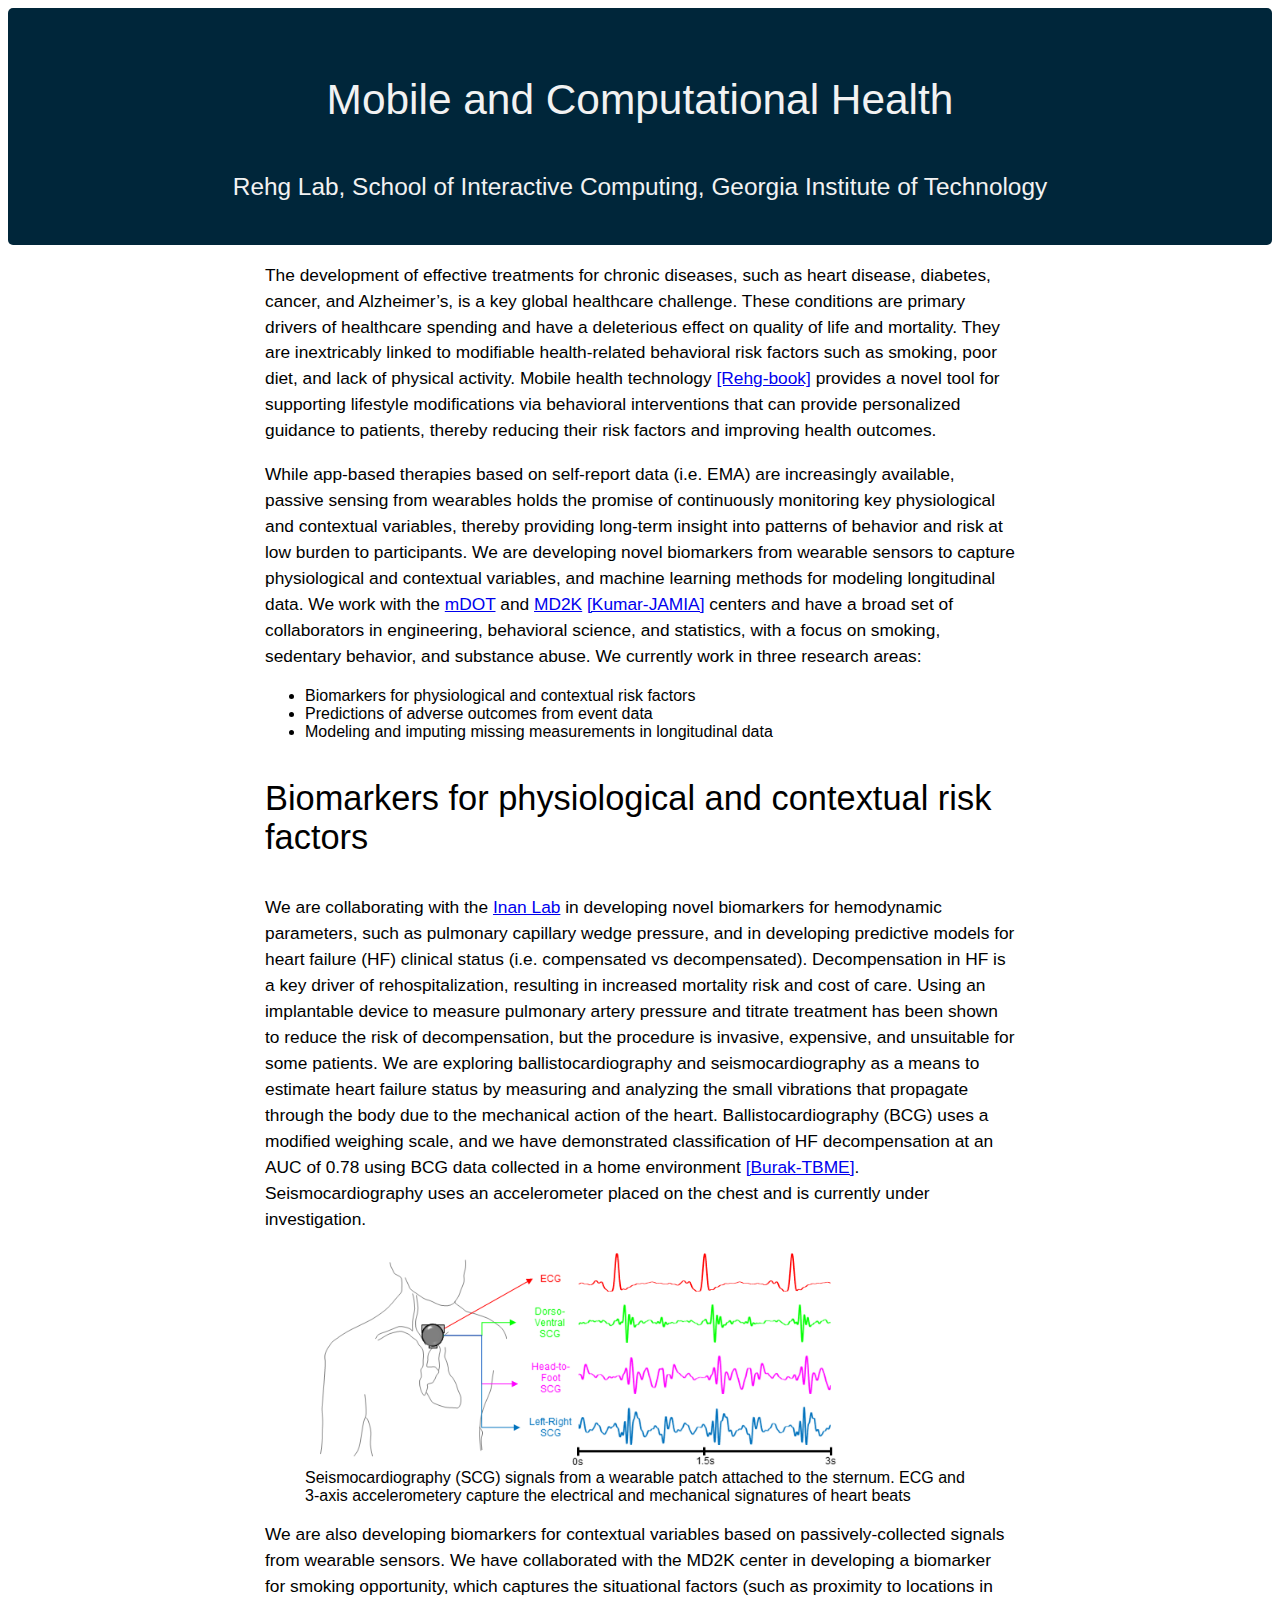
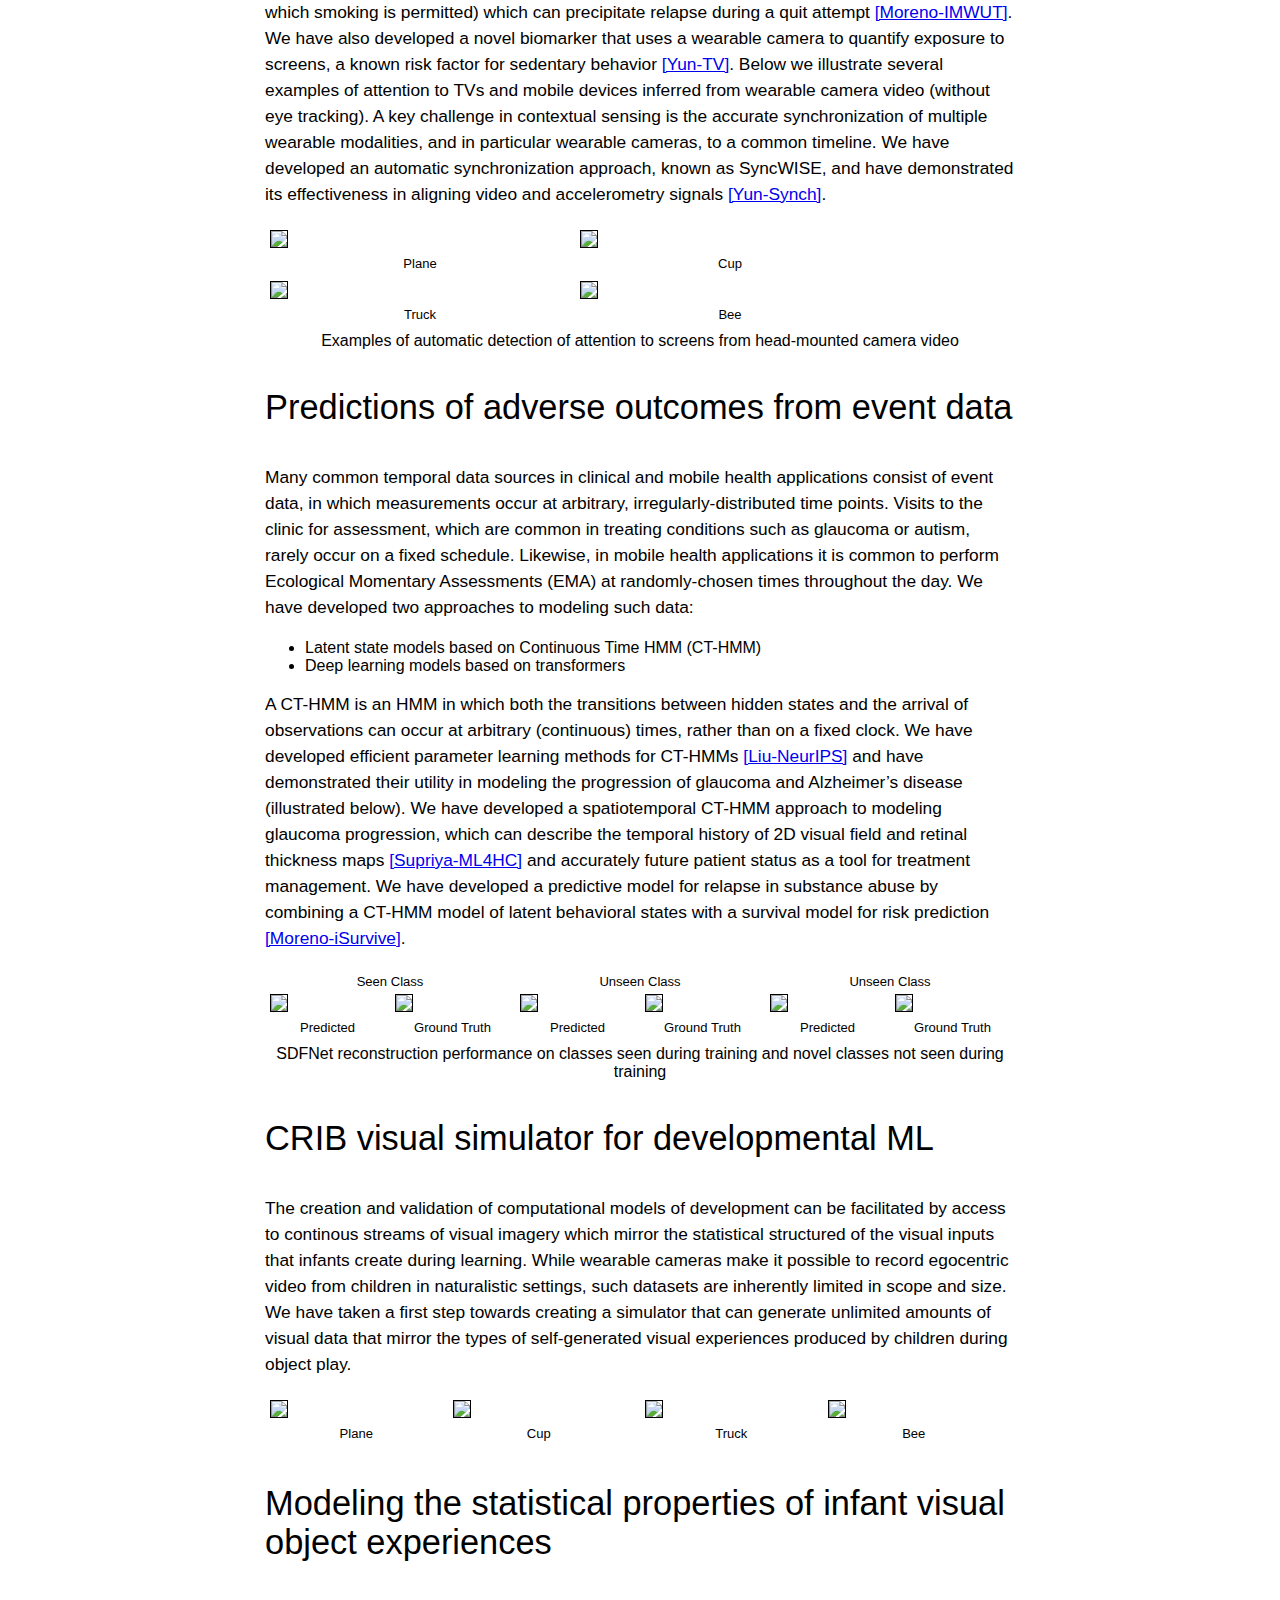
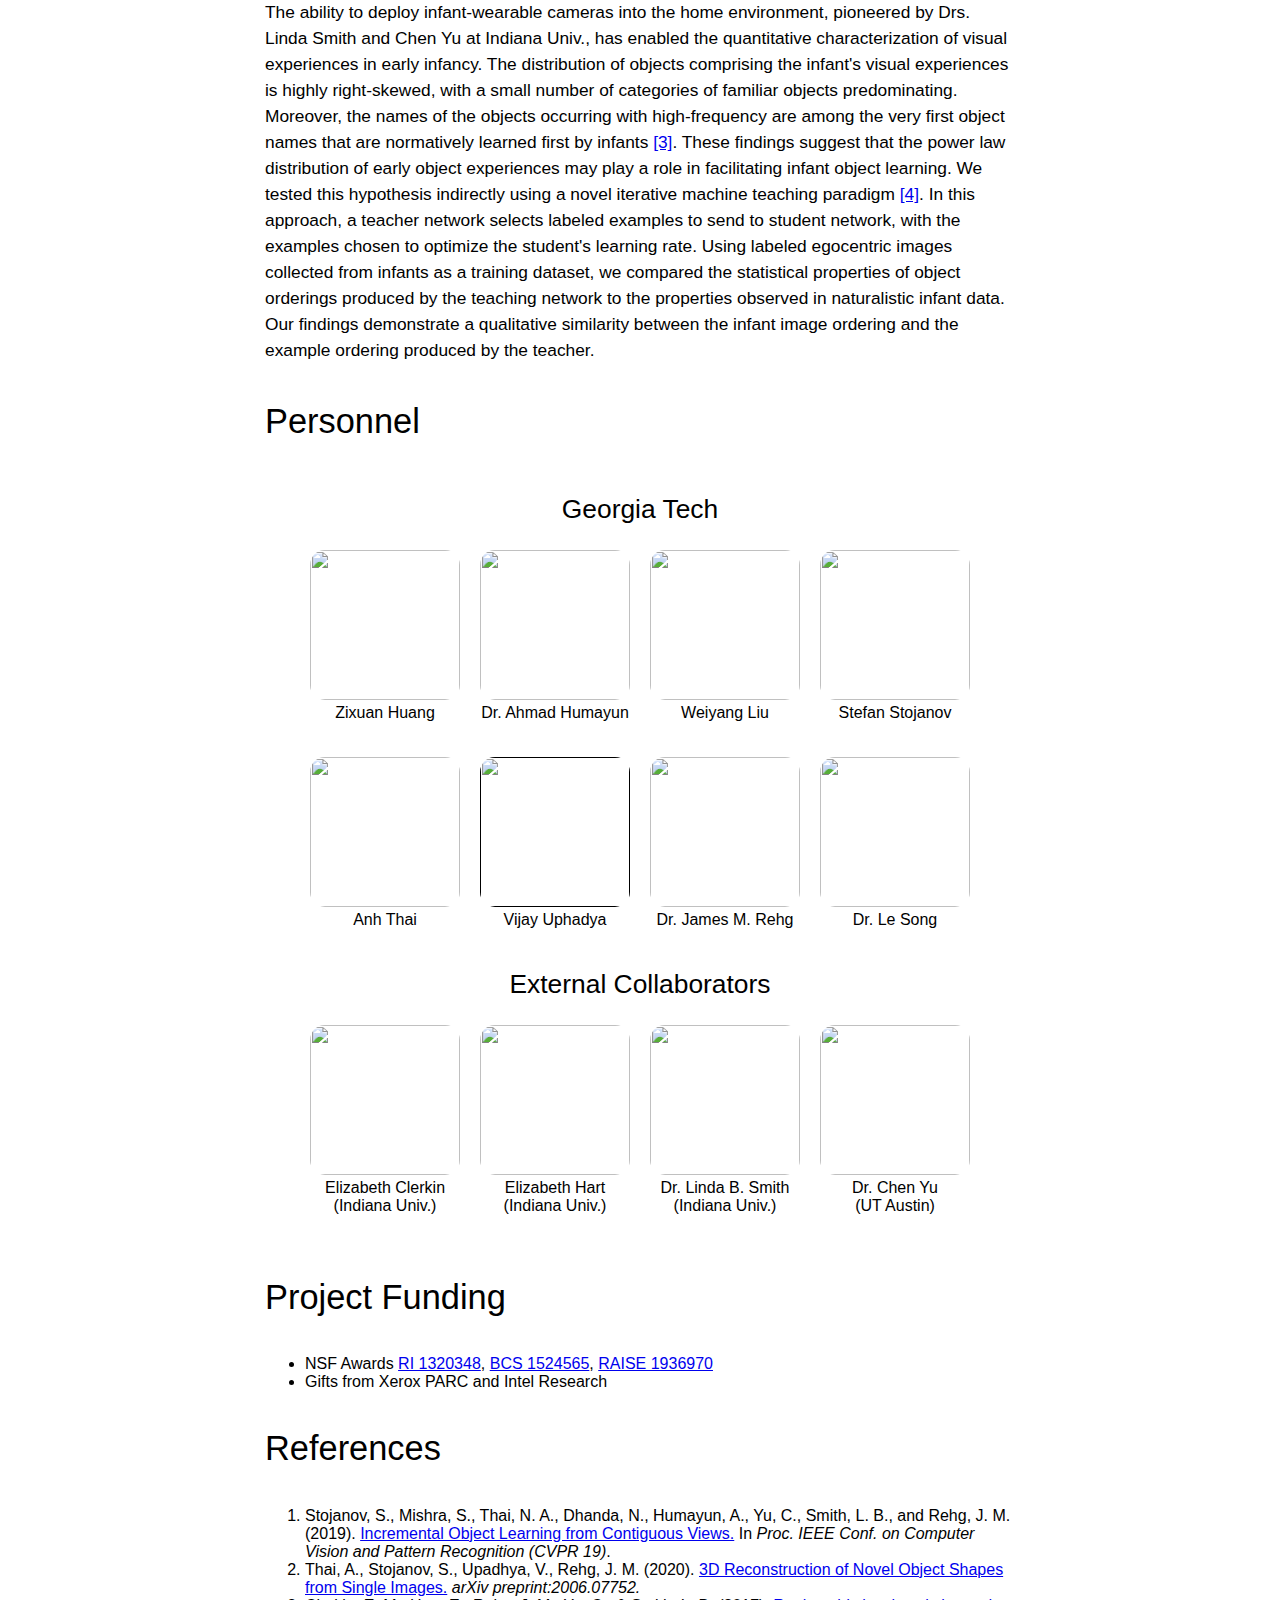
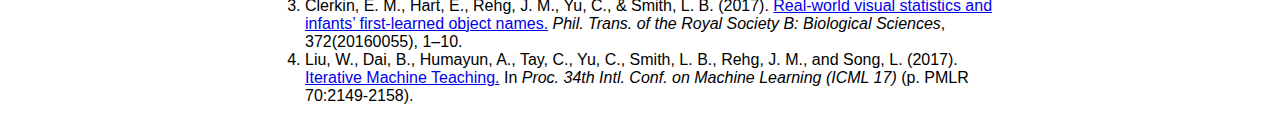
==== commit eeaa9607: "Added prediction section" ====
--- a/mhealth-project/index.html
+++ b/mhealth-project/index.html
@@ -94,8 +94,8 @@
                <img class="gif" src="http://drive.google.com/uc?export=view&id=1LtPrzfP0U5pMGXZnCRJR6HIrqRrybQpc" >
                <div class="desc">Cup</div>
             </div>
-          </div>
-          <div class="container">
+          <!-- </div>
+          <div class="container"> -->
 
             <div class="gallery">
                <img class="gif" src="http://drive.google.com/uc?export=view&id=1ARuGSONsHcasfyIUXfcKrEmrddJ8AUZT" >
@@ -109,22 +109,24 @@
            </div>
          </div>
 	  </div>
+	  <div class="desc">Examples of automatic detection of attention to screens from head-mounted camera video</div>
 	  	  
 	  <!--   3D SHAPE RECONSTRUCTION -->
 
-	  <h1> Single image 3D shape reconstruction </h1>
+	  <h1> Predictions of adverse outcomes from event data </h1>
+
 	  <p>
-	  Children learn to recover properties of 3D object shape well before they acquire facility in object categorization, and experience with shape may enable
-	  rapid object learning. The ability to learn 3D object shape from visual inputs is therefore a core building block in developmental approaches to visual learning. We have recently
-	  developed a novel architecture, <i>SDFNet</i> <a href="#SDFNet">[2]</a>, for supervised single image 3D shape reconstuction. Given a single RGB image of an object in an arbitrary pose, SDFNet
-	  can output a 3D model of the object encoded as a signed distance field.</p>
-
-    <p>
-    Our work identified three key issues that affect generalization performance in 3D shape reconstruction: the choice of coordinate representation, the benefit of intermediate representations (depth and normal sketches)
-    and the importance of realistic rendering. The last issue that we investigated regards large-scale evaluation of generalization. We are the first to show that 3-DOF viewer centered
-    coordinate representation experiences no drop in reconstruction performance on novel classes and that there is a significant room for improvement in performance of the 2.5D regressor. We demonstrated that
-    lighting variability and reflectance significantly impact reconstruction performance (0.31 for F-Score@1). We conducted our generalization evaluation on the largest scale to date and outperformed state-of-the-art baselines.
-
+	  Many common temporal data sources in clinical and mobile health applications consist of event data, in which measurements occur at arbitrary, irregularly-distributed time points. Visits to the clinic for assessment, which are common in treating conditions such as glaucoma or autism, rarely occur on a fixed schedule. Likewise, in mobile health applications it is common to perform Ecological Momentary Assessments (EMA) at randomly-chosen times throughout the day. We have developed two approaches to modeling such data: 
+
+	  <ul>
+   	      <li>Latent state models based on Continuous Time HMM (CT-HMM)</li>
+      	  <li>Deep learning models based on transformers</li>
+      </ul>
+	  </p>
+
+	  <p>
+	  A CT-HMM is an HMM in which both the transitions between hidden states and the arrival of observations can occur at arbitrary (continuous) times, rather than on a fixed clock. We have developed efficient parameter learning methods for CT-HMMs <a href="#CTnips">[Liu-NeurIPS]</a> and have demonstrated their utility in modeling the progression of glaucoma and Alzheimer’s disease (illustrated below). We have developed a spatiotemporal CT-HMM approach to modeling glaucoma progression, which can describe the temporal history of 2D visual field and retinal thickness maps <a href="#CTmlhc">[Supriya-ML4HC]</a> and accurately future patient status as a tool for treatment management. We have developed a predictive model for relapse in substance abuse by combining a CT-HMM model of latent behavioral states with a survival model for risk prediction <a href="#CTicml">[Moreno-iSurvive]</a>.</p>
+		  
     <!-- <b>ADD A FEW MORE DETAILS FROM OUR PAPER</b>. -->
 
 	  <div class="gifs">
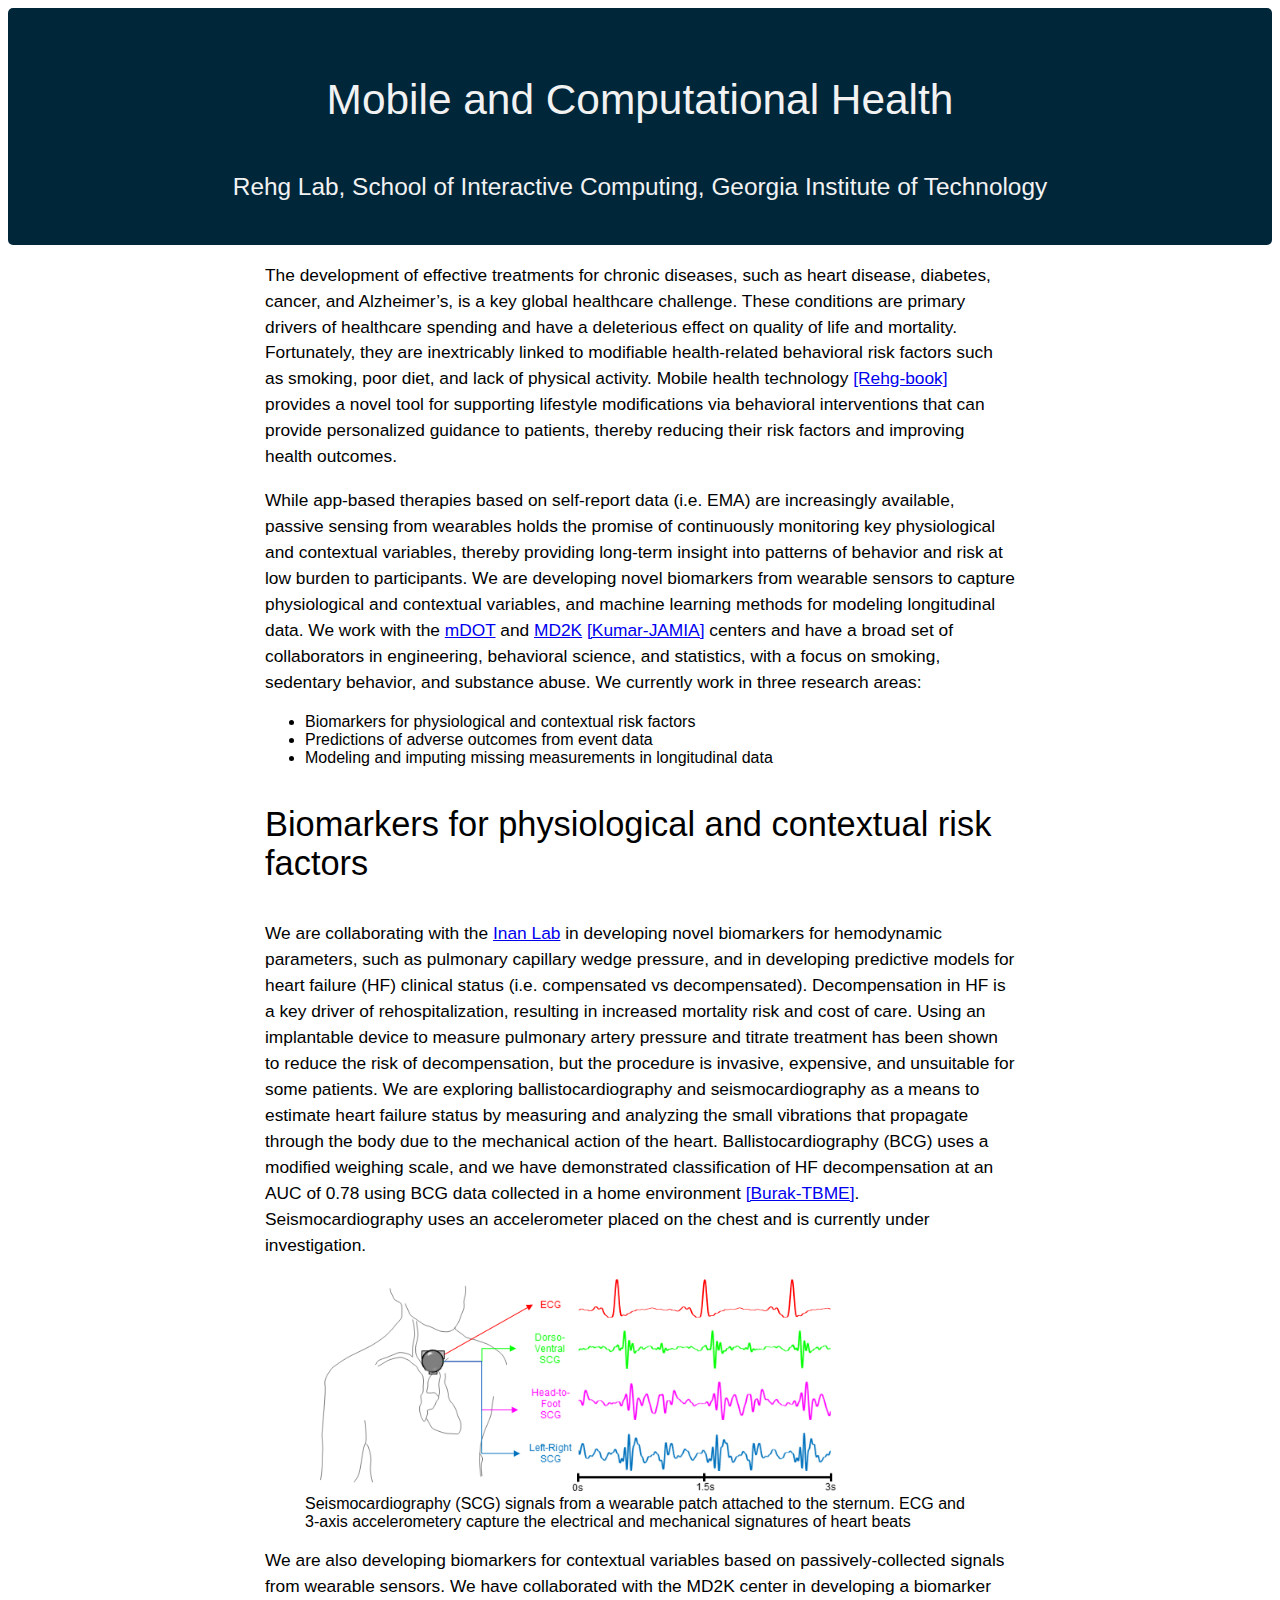
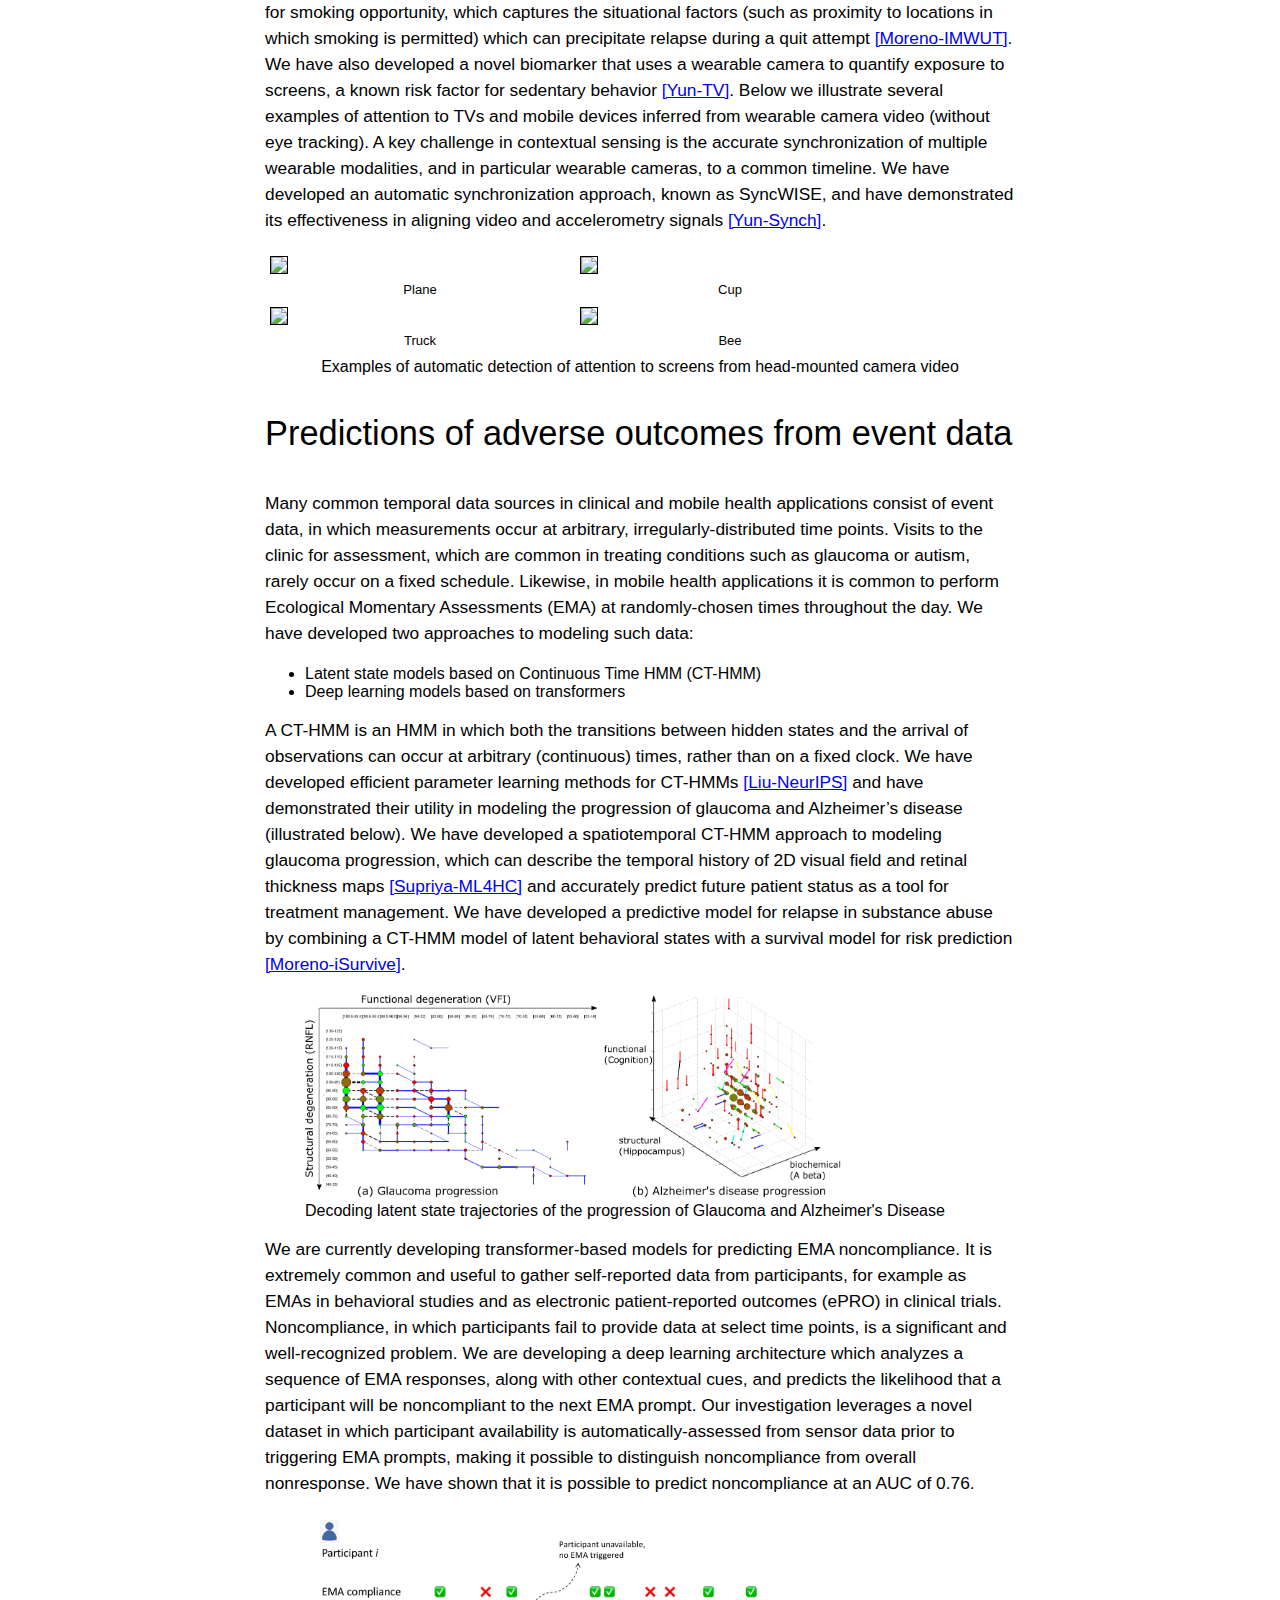
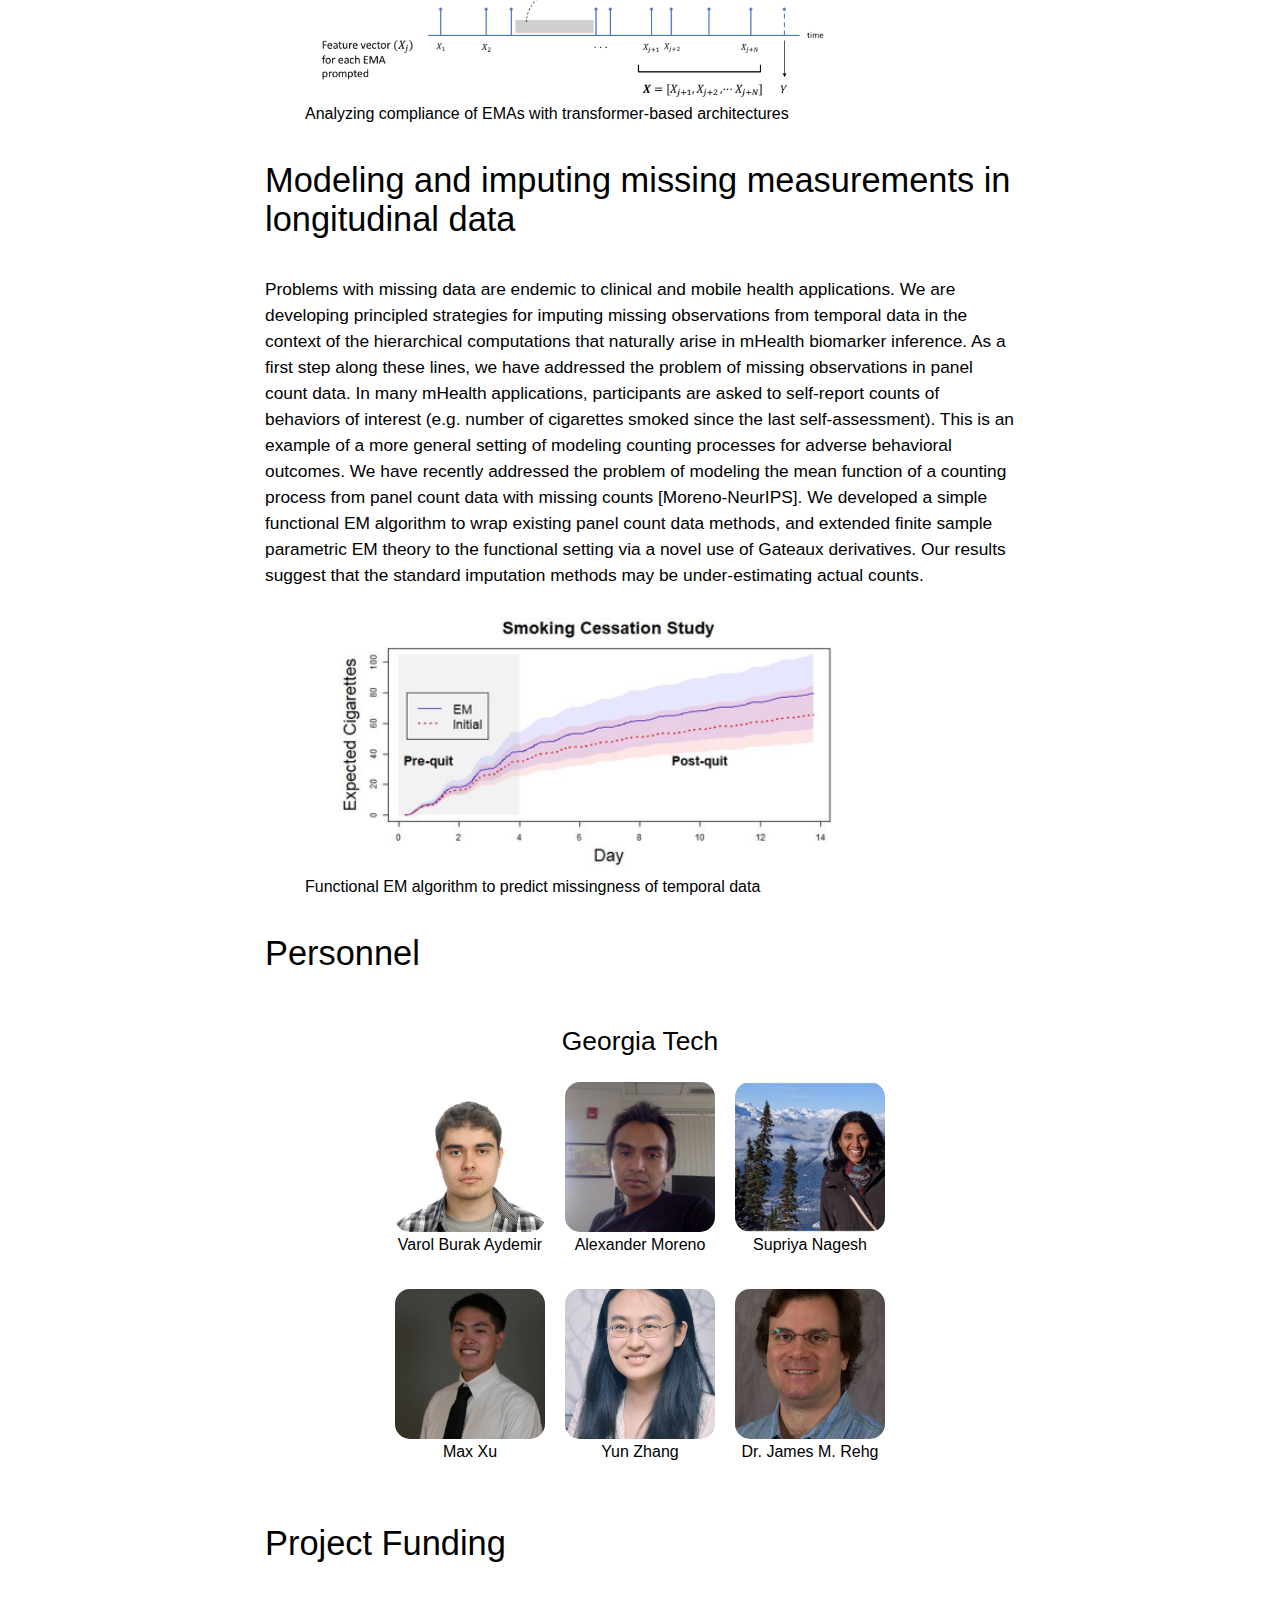
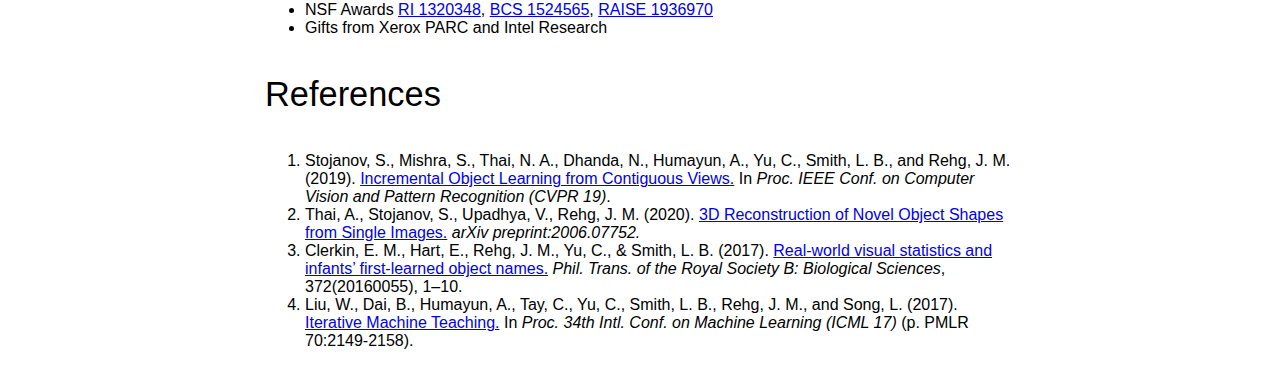
==== commit 1fe3e7fa: "updated mhealth project page" ====
--- a/mhealth-project/index.html
+++ b/mhealth-project/index.html
@@ -54,7 +54,7 @@
 </p> -->
 
     <p>
-	The development of effective treatments for chronic diseases, such as heart disease, diabetes, cancer, and Alzheimer’s, is a key global healthcare challenge. These conditions are primary drivers of healthcare spending and have a deleterious effect on quality of life and mortality. They are inextricably linked to modifiable health-related behavioral risk factors such as smoking, poor diet, and lack of physical activity. 
+	The development of effective treatments for chronic diseases, such as heart disease, diabetes, cancer, and Alzheimer’s, is a key global healthcare challenge. These conditions are primary drivers of healthcare spending and have a deleterious effect on quality of life and mortality. Fortunately, they are inextricably linked to modifiable health-related behavioral risk factors such as smoking, poor diet, and lack of physical activity. 
 		
 	Mobile health technology <a href="#MHBook">[Rehg-book]</a> provides a novel tool for supporting lifestyle modifications via behavioral interventions that can provide personalized guidance to patients, thereby reducing their risk factors and improving health outcomes. </p>
 		
@@ -111,7 +111,7 @@
 	  </div>
 	  <div class="desc">Examples of automatic detection of attention to screens from head-mounted camera video</div>
 	  	  
-	  <!--   3D SHAPE RECONSTRUCTION -->
+	  <!--    Predictions of adverse outcomes from event data -->
 
 	  <h1> Predictions of adverse outcomes from event data </h1>
 
@@ -125,111 +125,40 @@
 	  </p>
 
 	  <p>
-	  A CT-HMM is an HMM in which both the transitions between hidden states and the arrival of observations can occur at arbitrary (continuous) times, rather than on a fixed clock. We have developed efficient parameter learning methods for CT-HMMs <a href="#CTnips">[Liu-NeurIPS]</a> and have demonstrated their utility in modeling the progression of glaucoma and Alzheimer’s disease (illustrated below). We have developed a spatiotemporal CT-HMM approach to modeling glaucoma progression, which can describe the temporal history of 2D visual field and retinal thickness maps <a href="#CTmlhc">[Supriya-ML4HC]</a> and accurately future patient status as a tool for treatment management. We have developed a predictive model for relapse in substance abuse by combining a CT-HMM model of latent behavioral states with a survival model for risk prediction <a href="#CTicml">[Moreno-iSurvive]</a>.</p>
+	  A CT-HMM is an HMM in which both the transitions between hidden states and the arrival of observations can occur at arbitrary (continuous) times, rather than on a fixed clock. We have developed efficient parameter learning methods for CT-HMMs <a href="#CTnips">[Liu-NeurIPS]</a> and have demonstrated their utility in modeling the progression of glaucoma and Alzheimer’s disease (illustrated below). We have developed a spatiotemporal CT-HMM approach to modeling glaucoma progression, which can describe the temporal history of 2D visual field and retinal thickness maps <a href="#CTmlhc">[Supriya-ML4HC]</a> and accurately predict future patient status as a tool for treatment management. We have developed a predictive model for relapse in substance abuse by combining a CT-HMM model of latent behavioral states with a survival model for risk prediction <a href="#CTicml">[Moreno-iSurvive]</a>.</p>
 		  
     <!-- <b>ADD A FEW MORE DETAILS FROM OUR PAPER</b>. -->
 
-	  <div class="gifs">
-      	   <div class="container">
-           		<div class="desc">Seen Class</div>
-      	   		<div class="gallery">
-          			 <img class="gif" src="img/airplane_PRED.gif" >
-        			 <div class="desc">Predicted</div>
-      	   		</div>
-	       		<div class="gallery">
-           			 <img class="gif" src="img/airplane_GT.gif" >
-        			 <div class="desc">Ground Truth</div>
-      	  		</div>
-	   	   </div>
-       	   <div class="container">
-        		<div class="desc">Unseen Class</div>
-      			<div class="gallery">
-        		 	 <img class="gif" src="img/tub_PRED.gif" >
-        		 	 <div class="desc">Predicted</div>
-      			</div>
-      	   		<div class="gallery">
-           			 <img class="gif" src="img/tub_GT.gif" >
-        			 <div class="desc">Ground Truth</div>
-      	   		</div>
-      	   </div>
-    	   <div class="container">
-      	   		<div class="desc">Unseen Class</div>
-      			<div class="gallery">
-        			 <img class="gif" src="img/camera_PRED.gif" >
-        			 <div class="desc">Predicted</div>
-      			</div>
-      			<div class="gallery">
-        			 <img class="gif" src="img/camera_GT.gif" >
-        			 <div class="desc">Ground Truth</div>
-      			</div>
-    		</div>
-	  </div>
-	  <div class="desc">SDFNet reconstruction performance on classes seen during training and novel classes not seen during training</div>
-
-
-
-	  <!--   CRIB SIMULATOR FOR VISUAL EXPERIENCES -->
-
-	  <h1> CRIB visual simulator for developmental ML </h1>
-	  <p>
-	  The creation and validation of computational models of development can be facilitated by access to continous streams of visual imagery
-	  which mirror the statistical structured of the visual inputs that infants create during learning. While wearable cameras make it possible
-	  to record egocentric video from children in naturalistic settings, such datasets are inherently limited in scope and size. We have taken
-	  a first step towards creating a simulator that can generate unlimited amounts of visual data that mirror the types of self-generated visual experiences
-	  produced by children during object play.
+    <figure>
+       <img src="img/disease_prog.png" alt="">    <!-- style="width:90%"  width="1877" height="777" -->
+      <figcaption> Decoding latent state trajectories of the progression of Glaucoma and Alzheimer's Disease</figcaption>
+    </figure>
+
+    <p>
+
+    We are currently developing transformer-based models for predicting EMA noncompliance. It is extremely common and useful to gather self-reported data from participants, for example as EMAs in behavioral studies and as electronic patient-reported outcomes (ePRO) in clinical trials. Noncompliance, in which participants fail to provide data at select time points, is a significant and well-recognized problem. We are developing a deep learning architecture which analyzes a sequence of EMA responses, along with other contextual cues, and predicts the likelihood that a participant will be noncompliant to the next EMA prompt. Our investigation leverages a novel dataset in which participant availability is automatically-assessed from sensor data prior to triggering EMA prompts, making it possible to distinguish noncompliance from overall nonresponse. We have shown that it is possible to predict noncompliance at an AUC of 0.76. </p>
+
+    <figure>
+       <img src="img/compliance.png" alt="">    <!-- style="width:90%"  width="1877" height="777" -->
+      <figcaption> Analyzing compliance of EMAs with transformer-based architectures </figcaption>
+    </figure>
+
+
+	  <!--   Modeling and imputing missing measurements in longitudinal data -->
+
+	  <h1> Modeling and imputing missing measurements in longitudinal data
+ </h1>
+	  <p>
+    Problems with missing data are endemic to clinical and mobile health applications. We are developing principled strategies for imputing missing observations from temporal data in the context of the hierarchical computations that naturally arise in mHealth biomarker inference. As a first step along these lines, we have addressed the problem of missing observations in panel count data. In many mHealth applications, participants are asked to self-report counts of behaviors of interest (e.g. number of cigarettes smoked since the last self-assessment). This is an example of a more general setting of modeling counting processes for adverse behavioral outcomes. We have recently addressed the problem of modeling the mean function of a counting process from panel count data with missing counts [Moreno-NeurIPS]. We developed a simple functional EM algorithm to wrap existing panel count data methods, and extended finite sample parametric EM theory to the functional setting via a novel use of Gateaux derivatives. Our results suggest that the standard imputation methods may be under-estimating actual counts.
+
 	  </p>
 
-    <div class="gifs">
-          <div class="container">
-              <div class="gallery">
-                 <img class="gif" src="http://drive.google.com/uc?export=view&id=1OMwDPu1vMeDplpmXkzKbcbww2g3KvsqQ" >
-                 <div class="desc">Plane</div>
-
-              </div>
-            <div class="gallery">
-               <img class="gif" src="http://drive.google.com/uc?export=view&id=1LtPrzfP0U5pMGXZnCRJR6HIrqRrybQpc" >
-               <div class="desc">Cup</div>
-
-            </div>
-          </div>
-          <div class="container">
-
-            <div class="gallery">
-               <img class="gif" src="http://drive.google.com/uc?export=view&id=1ARuGSONsHcasfyIUXfcKrEmrddJ8AUZT" >
-               <div class="desc">Truck</div>
-
-            </div>
-           <div class="gallery">
-              <img class="gif" src="http://drive.google.com/uc?export=view&id=1KVpeB0-HMnPrC-Fq1lYKMYqnLh0feQAk" >
-              <div class="desc">Bee</div>
-
-           </div>
-         </div>
-         <!-- <div class="container">
-          <div class="gallery">
-             <img class="gif" src="http://drive.google.com/uc?export=view&id=1nTldbL_cOlURDn5hLhM07aJUlaTNVyM_" >
-             <div class="desc">Spaceship</div>
-
-          </div>
-        </div> -->
-    </div>
-
-	  <!--   MODELING THE STATISTICAL PROPERTIES OF INFANT VISUAL OBJECT EXPERIENCES -->
-
-	  <h1> Modeling the statistical properties of infant visual object experiences </h1>
-	  <p>The ability to deploy infant-wearable cameras into the home environment, pioneered by Drs. Linda Smith and Chen Yu at Indiana Univ., has enabled the quantitative characterization
-	  of visual experiences in early infancy. The distribution of objects comprising the infant's visual experiences
-	  is highly right-skewed, with a small number of categories of familiar objects predominating. Moreover, the names of the objects occurring with
-	  high-frequency are among the very first object names that are normatively learned first by infants <a href="#EarlyStat">[3]</a>. These findings suggest that
-	  the power law distribution of early object experiences may play a role in facilitating infant object learning. We tested this hypothesis indirectly using a
-	  novel iterative machine teaching paradigm <a href="#IterTeach">[4]</a>. In this approach, a teacher network selects labeled examples to send to student network,
-	  with the examples chosen to optimize the student's learning rate. Using labeled egocentric images collected from infants as a training dataset, we compared the
-	  statistical properties of object orderings produced by the teaching network to the properties observed in naturalistic infant data. Our findings demonstrate a
-      qualitative similarity between the infant image ordering and the example ordering produced by the teacher.
-	  </p>
-
-
-
+    <figure>
+       <img src="img/smoking_cess.png" alt="">    <!-- style="width:90%"  width="1877" height="777" -->
+      <figcaption> Functional EM algorithm to predict missingness of temporal data </figcaption>
+    </figure>
+
+	 
 	  <!--   MEMBERS AND COLLABORATORS -->
 
 	  <h1> Personnel </h1>
@@ -238,28 +167,22 @@
           <div class="personnel_gallery">
 
                 <div class="column">
-                         <a href="https://zixuanh.com/">
-                         <img src="gt_personnel/zixuan_huang.jpg" >
-                         </a>
-                         <figcaption> Zixuan Huang </figcaption>
-                </div>
-                <div class="column">
-                         <a href="http://ahumayun.com/">
-                         <img src="gt_personnel/ahmad_humayun.jpg" >
-                         </a>
-                         <figcaption> Dr. Ahmad Humayun </figcaption>
-                </div>
-                <div class="column">
-                         <a href="https://wyliu.com/">
-                         <img src="gt_personnel/weiyang_liu.png" >
-                         </a>
-                         <figcaption> Weiyang Liu  </figcaption>
-                </div>
-                <div class="column">
-                         <a href="http://stefanstojanov.com/">
-                         <img src="gt_personnel/stefan_stojanov.jpg" >
-                         </a>
-                         <figcaption> Stefan Stojanov </figcaption>
+                         <a href="https://www.linkedin.com/in/varol-burak-aydemir-80013ba6">
+                         <img src="gt_personnel/burak.jpg" >
+                         </a>
+                         <figcaption> Varol Burak Aydemir </figcaption>
+                </div>
+                <div class="column">
+                         <a href="https://boostedml.com/">
+                         <img src="gt_personnel/alex.jpg" >
+                         </a>
+                         <figcaption> Alexander Moreno </figcaption>
+                </div>
+                <div class="column">
+                         <a href="https://supriyanagesh94.github.io/">
+                         <img src="gt_personnel/supriya.jpg" >
+                         </a>
+                         <figcaption> Supriya Nagesh  </figcaption>
                 </div>
 
 	  </div>
@@ -267,34 +190,28 @@
               <!-- add institution -->
           <div class="personnel_gallery">
                 <div class="column">
-                         <a href="https://anhthai1997.wordpress.com/">
-                         <img src="gt_personnel/anh_thai.jpg" >
-                         </a>
-                         <figcaption> Anh Thai </figcaption>
+                         <a href="https://maxxu05.github.io/">
+                         <img src="gt_personnel/max.jpg" >
+                         </a>
+                         <figcaption> Max Xu </figcaption>
                          <a href="">
                 </div>
                 <div class="column">
                          <a href="">
-                         <img src="gt_personnel/vijay_uphadya.jpg" >
-                         </a>
-                         <figcaption> Vijay Uphadya </figcaption>
+                         <img src="gt_personnel/yun.jpg" >
+                         </a>
+                         <figcaption> Yun Zhang </figcaption>
                 </div>
                 <div class="column">
                          <a href="https://rehg.org/">
-                         <img src="gt_personnel/james_rehg.jpg" >
+                         <img src="gt_personnel/jim.jpg" >
                          </a>
                          <figcaption> <a href="https://rehg.org/">  Dr. James M. Rehg </a> </figcaption>
                 </div>
-                <div class="column">
-                         <a href="https://www.cc.gatech.edu/~lsong/">
-                         <img src="gt_personnel/le_song.png" >
-                         </a>
-                         <figcaption> Dr. Le Song </figcaption>
-                </div>
 
 	  </div>
 
-	  <h2> External Collaborators </h2>
+<!-- 	  <h2> External Collaborators </h2>
           <div class="personnel_gallery">
 
                 <div class="column">
@@ -322,32 +239,8 @@
                          <figcaption> Dr. Chen Yu </br> (UT Austin) </figcaption>
                 </div>
 
-	  </div>
-
-          <!--
-	  <ul>
-	  	  <li>Project Members at Georgia Tech</li>
-	  	  <ul>
-	      	  <li><a href="https://anhthai1997.wordpress.com/">Zixuan Huang</a></li>
-			  <li><a href="http://ahumayun.com/">Dr. Ahmad Humayun</a></li>
-			  <li><a href="https://wyliu.com/">Dr. Weiyang Liu</a></li>
-          	  <li><a href="https://anhthai1997.wordpress.com/">Anh Thai</a></li>
-          	  <li><a href="https://sstojanov.github.io/">Stefan Stojanov</a></li>
-          	  <li><a href="mailto:vupadhya6@gatech.edu">Vijay Upadhya</a></li>
-		  	  <li><a href="https://rehg.org/">Dr. James M. Rehg</a></li>
-			  <li><a href="https://www.cc.gatech.edu/~lsong/">Dr. Le Song</a></li>
-			  </ul>
-		  <li>External Collaborators</li>
-		  <ul>
-		  	  <li><a href="https://scholar.google.com/citations?user=IuINaBgAAAAJ&hl=en">Elizabeth M. Clerkin</a> (Indiana Univ.)</li>
-			  <li><a href="https://ieeexplore.ieee.org/author/37086031826">Elizabeth Hart</a> (Indiana Univ.)</li>
-			  <li><a href="https://about.me/charlene.tay">Charlene Tay</a> (Indiana Univ.)</li>
-			  <li><a href="https://psych.indiana.edu/directory/faculty/smith-linda.html">Dr. Linda B. Smith</a> (Indiana Univ.)</li>
-			  <li><a href="https://liberalarts.utexas.edu/psychology/faculty/cy2856">Dr. Chen Yu</a> (UT Austin)</li>
-			  </ul>
-		  </ul>
-
-          -->
+	  </div> -->
+
 
 	  <!--   PROJECT FUNDING -->
 
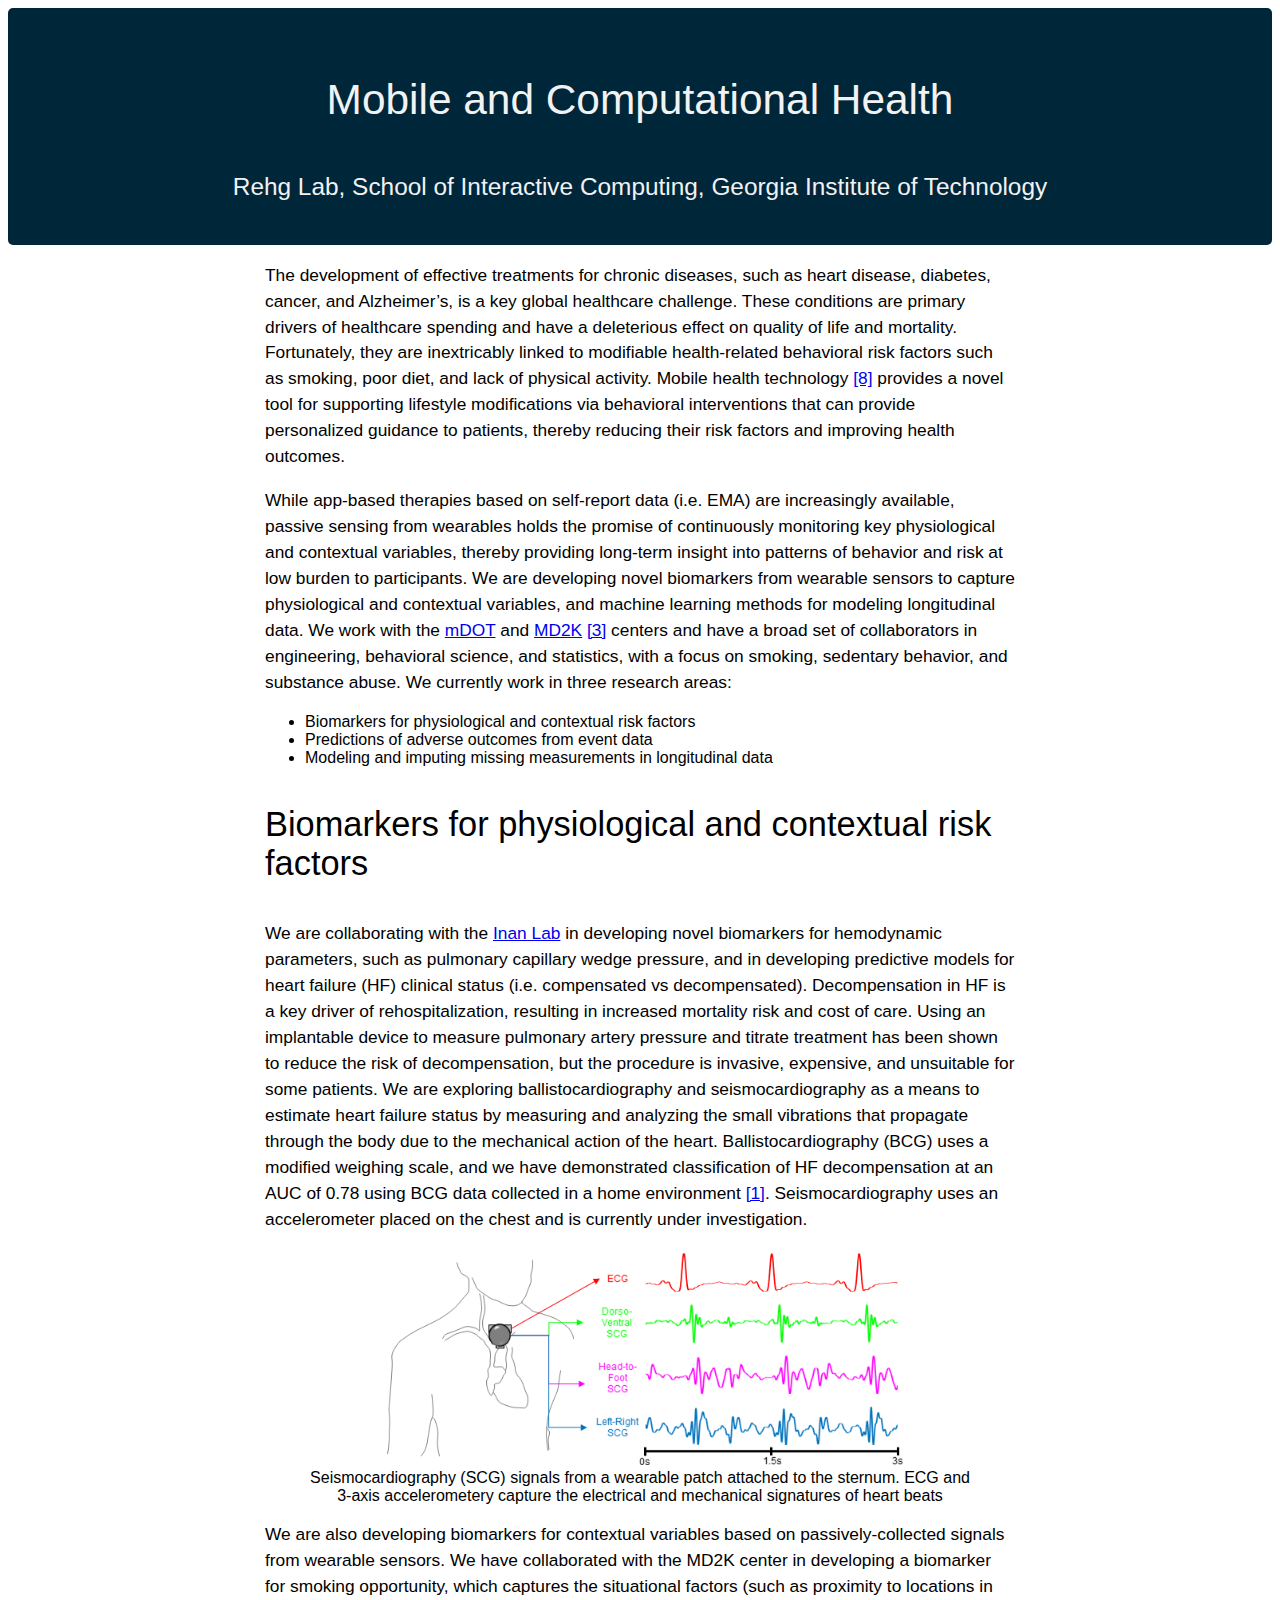
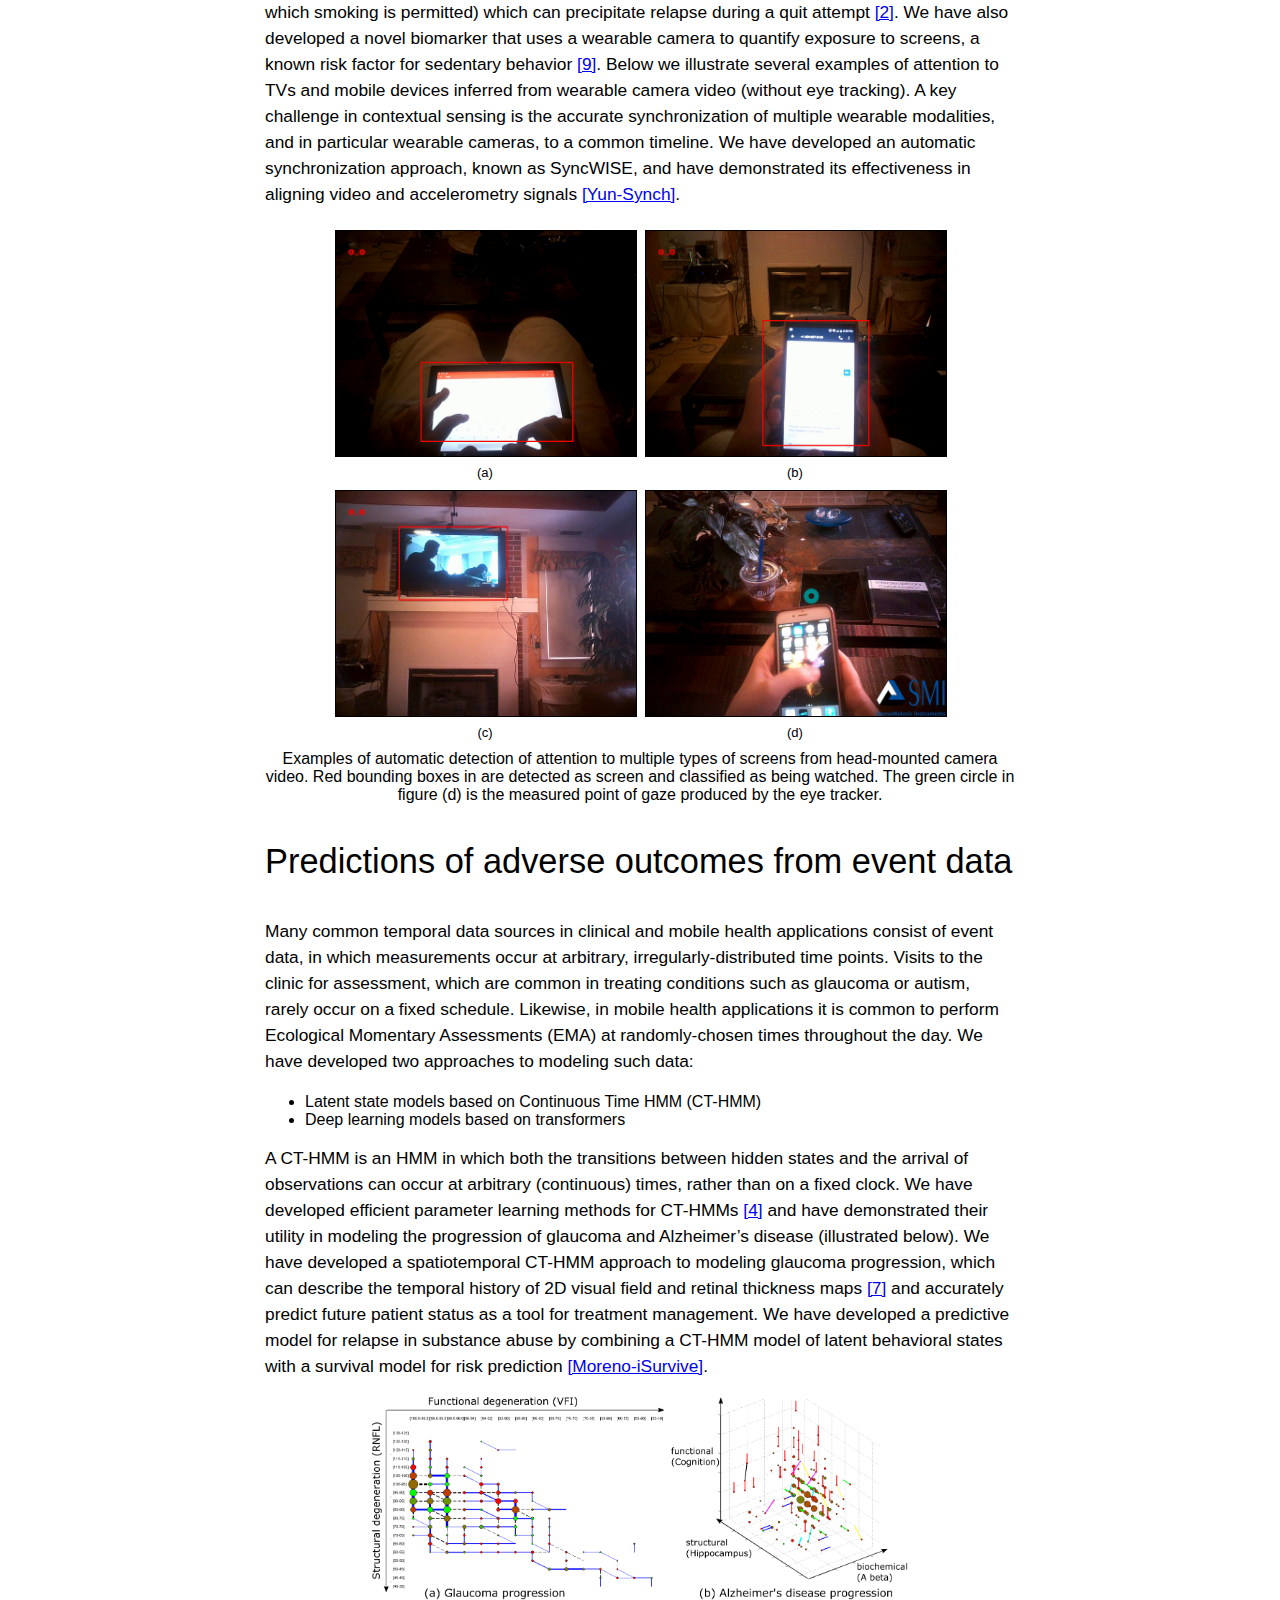
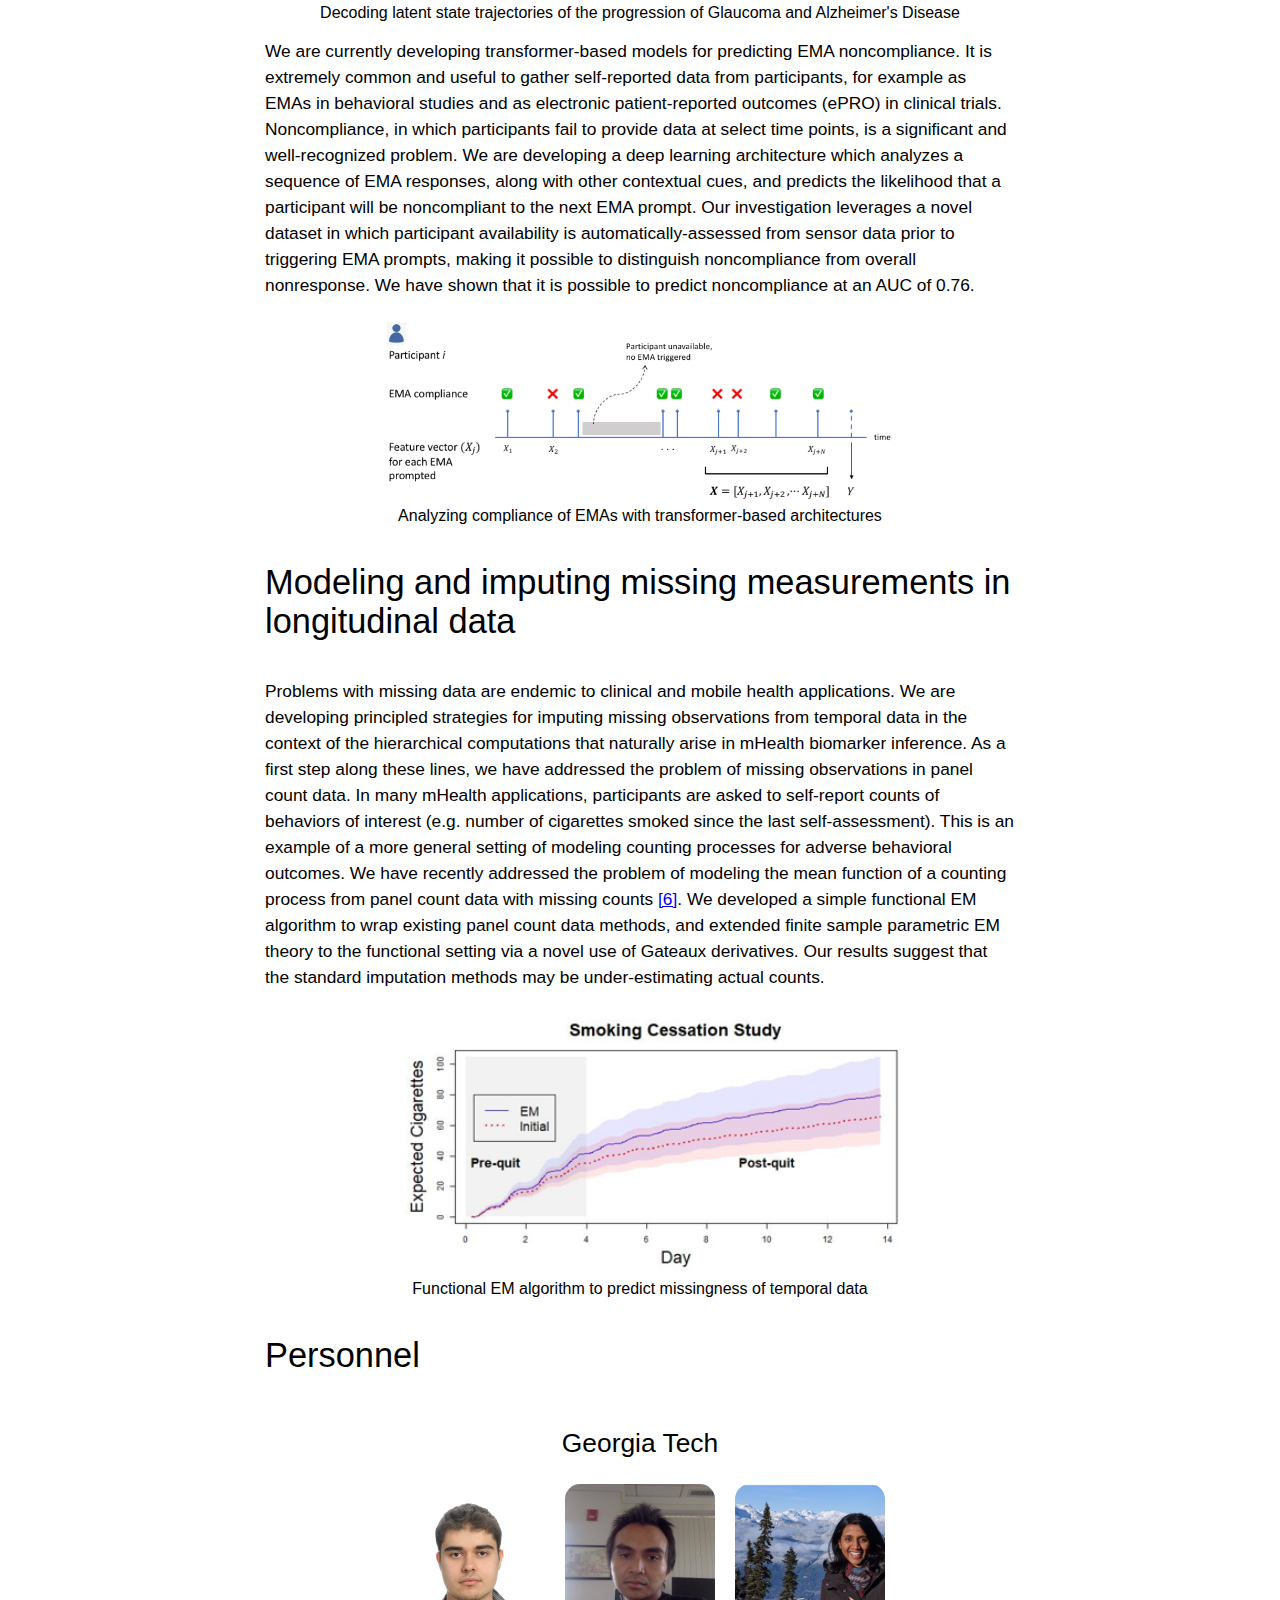
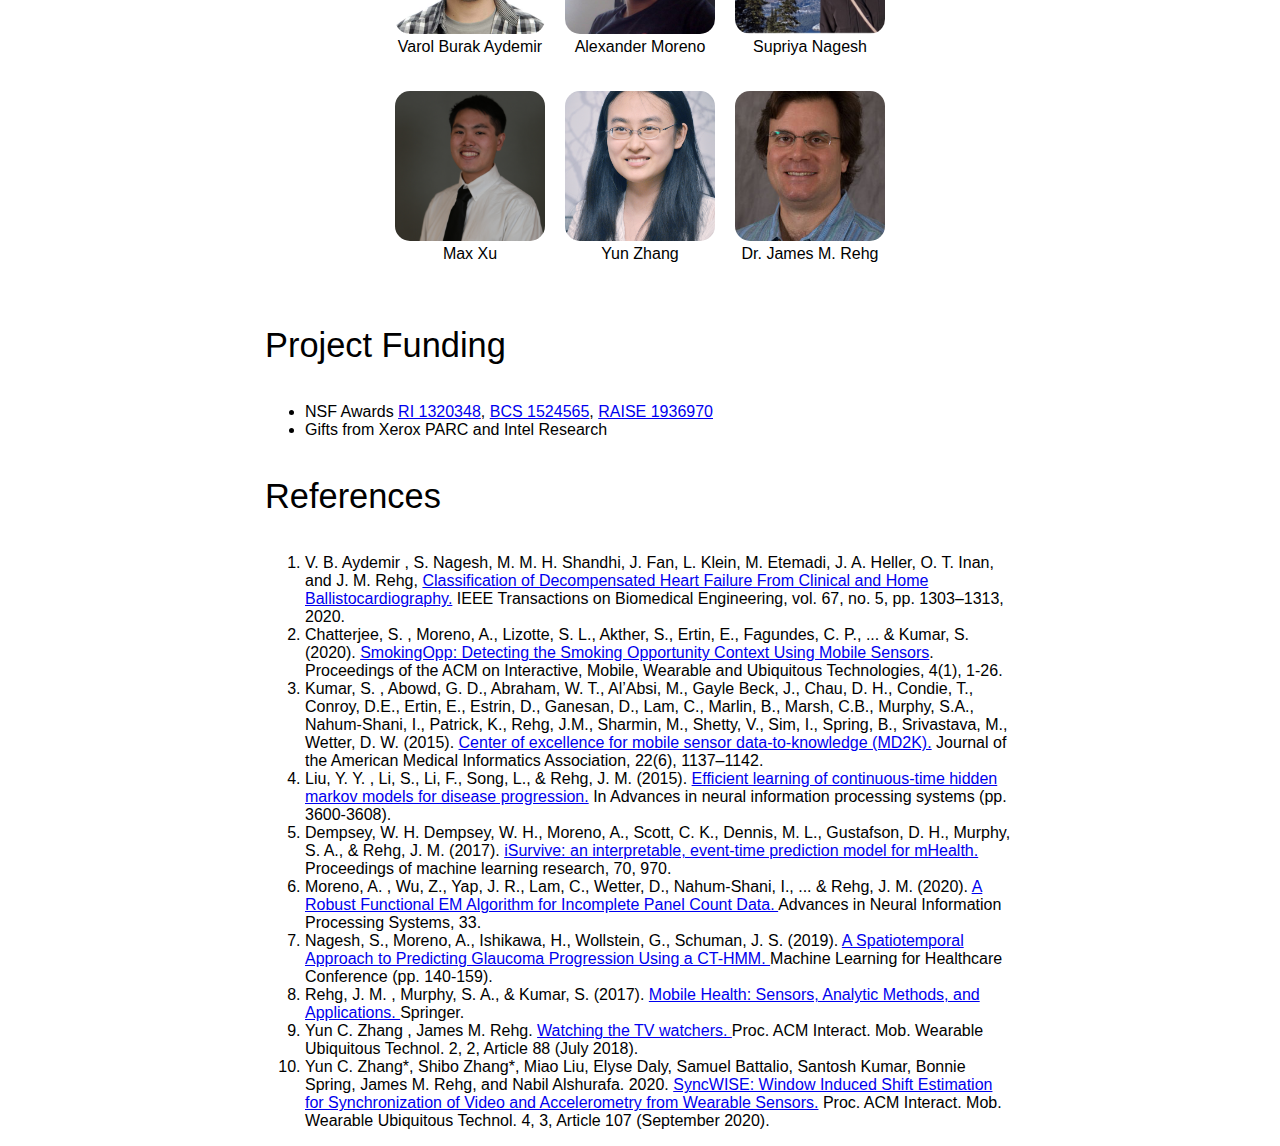
==== commit 7223d98e: "finished updating mhealth" ====
--- a/mhealth-project/index.html
+++ b/mhealth-project/index.html
@@ -56,12 +56,12 @@
     <p>
 	The development of effective treatments for chronic diseases, such as heart disease, diabetes, cancer, and Alzheimer’s, is a key global healthcare challenge. These conditions are primary drivers of healthcare spending and have a deleterious effect on quality of life and mortality. Fortunately, they are inextricably linked to modifiable health-related behavioral risk factors such as smoking, poor diet, and lack of physical activity. 
 		
-	Mobile health technology <a href="#MHBook">[Rehg-book]</a> provides a novel tool for supporting lifestyle modifications via behavioral interventions that can provide personalized guidance to patients, thereby reducing their risk factors and improving health outcomes. </p>
+	Mobile health technology <a href="#MHBook">[8]</a> provides a novel tool for supporting lifestyle modifications via behavioral interventions that can provide personalized guidance to patients, thereby reducing their risk factors and improving health outcomes. </p>
 		
 	<p>	
 	While app-based therapies based on self-report data (i.e. EMA) are increasingly available, passive sensing from wearables holds the promise of continuously monitoring key physiological and contextual variables, thereby providing long-term insight into patterns of behavior and risk at low burden to participants.
 		
-	We are developing novel biomarkers from wearable sensors to capture physiological and contextual variables, and machine learning methods for modeling longitudinal data. We work with the <a href="https://mdot.md2k.org/">mDOT</a> and <a href="https://md2k.org/">MD2K</a> <a href="#MD2KJamia">[Kumar-JAMIA]</a> centers and have a broad set of collaborators in engineering, behavioral science, and statistics, with a focus on smoking, sedentary behavior, and substance abuse. We currently work in three research areas:
+	We are developing novel biomarkers from wearable sensors to capture physiological and contextual variables, and machine learning methods for modeling longitudinal data. We work with the <a href="https://mdot.md2k.org/">mDOT</a> and <a href="https://md2k.org/">MD2K</a> <a href="#MD2KJamia">[3]</a> centers and have a broad set of collaborators in engineering, behavioral science, and statistics, with a focus on smoking, sedentary behavior, and substance abuse. We currently work in three research areas:
 
 	  <ul>
    	    <li>Biomarkers for physiological and contextual risk factors</li>
@@ -74,42 +74,40 @@
 
   <h1> Biomarkers for physiological and contextual risk factors</h1>
 
-	  <p> We are collaborating with the <a href="https://irl.gatech.edu/">Inan Lab</a> in developing novel biomarkers for hemodynamic parameters, such as pulmonary capillary wedge pressure, and in developing predictive models for heart failure (HF) clinical status (i.e. compensated vs decompensated). Decompensation in HF is a key driver of rehospitalization, resulting in increased mortality risk and cost of care. Using an implantable device to measure pulmonary artery pressure and titrate treatment has been shown to reduce the risk of decompensation, but the procedure is invasive, expensive, and unsuitable for some patients. We are exploring ballistocardiography and seismocardiography as a means to estimate heart failure status by measuring and analyzing the small vibrations that propagate through the body due to the mechanical action of the heart. Ballistocardiography (BCG) uses a modified weighing scale, and we have demonstrated classification of HF decompensation at an AUC of 0.78 using BCG data collected in a home environment <a href="#BCG">[Burak-TBME]</a>. Seismocardiography uses an accelerometer placed on the chest and is currently under investigation.</p>
+	  <p> We are collaborating with the <a href="https://irl.gatech.edu/">Inan Lab</a> in developing novel biomarkers for hemodynamic parameters, such as pulmonary capillary wedge pressure, and in developing predictive models for heart failure (HF) clinical status (i.e. compensated vs decompensated). Decompensation in HF is a key driver of rehospitalization, resulting in increased mortality risk and cost of care. Using an implantable device to measure pulmonary artery pressure and titrate treatment has been shown to reduce the risk of decompensation, but the procedure is invasive, expensive, and unsuitable for some patients. We are exploring ballistocardiography and seismocardiography as a means to estimate heart failure status by measuring and analyzing the small vibrations that propagate through the body due to the mechanical action of the heart. Ballistocardiography (BCG) uses a modified weighing scale, and we have demonstrated classification of HF decompensation at an AUC of 0.78 using BCG data collected in a home environment <a href="#BCG">[1]</a>. Seismocardiography uses an accelerometer placed on the chest and is currently under investigation.</p>
 	  
 	  <figure>
-	     <img src="img/scg_example.png" alt="">    <!-- style="width:90%"  width="1877" height="777" -->
+        <center>
+	     <img src="img/scg_example.png" alt="" >    <!-- style="width:90%"  width="1877" height="777" -->
 		  <figcaption>Seismocardiography (SCG) signals from a wearable patch attached to the sternum. ECG and 3-axis accelerometery capture the electrical and mechanical signatures of heart beats</figcaption>
+           </center>
+
 	  </figure>
 
 	  <p>
-	  We are also developing biomarkers for contextual variables based on passively-collected signals from wearable sensors. We have collaborated with the MD2K center in developing a biomarker for smoking opportunity, which captures the situational factors (such as proximity to locations in which smoking is permitted) which can precipitate relapse during a quit attempt <a href="#Context">[Moreno-IMWUT]</a>. We have also developed a novel biomarker that uses a wearable camera to quantify exposure to screens, a known risk factor for sedentary behavior <a href="#TV">[Yun-TV]</a>. Below we illustrate several examples of attention to TVs and mobile devices inferred from wearable camera video (without eye tracking). A key challenge in contextual sensing is the accurate synchronization of multiple wearable modalities, and in particular wearable cameras, to a common timeline. We have developed an automatic synchronization approach, known as SyncWISE, and have demonstrated its effectiveness in aligning video and accelerometry signals <a href="#Sync">[Yun-Synch]</a>.</p>
+	  We are also developing biomarkers for contextual variables based on passively-collected signals from wearable sensors. We have collaborated with the MD2K center in developing a biomarker for smoking opportunity, which captures the situational factors (such as proximity to locations in which smoking is permitted) which can precipitate relapse during a quit attempt <a href="#Context">[2]</a>. We have also developed a novel biomarker that uses a wearable camera to quantify exposure to screens, a known risk factor for sedentary behavior <a href="#TV">[9]</a>. Below we illustrate several examples of attention to TVs and mobile devices inferred from wearable camera video (without eye tracking). A key challenge in contextual sensing is the accurate synchronization of multiple wearable modalities, and in particular wearable cameras, to a common timeline. We have developed an automatic synchronization approach, known as SyncWISE, and have demonstrated its effectiveness in aligning video and accelerometry signals <a href="#Sync">[Yun-Synch]</a>.</p>
 	  
-	  <div class="gifs">
-          <div class="container">
+    <div class="gifs">
               <div class="gallery">
-                 <img class="gif" src="http://drive.google.com/uc?export=view&id=1OMwDPu1vMeDplpmXkzKbcbww2g3KvsqQ" >
-                 <div class="desc">Plane</div>
+                 <img src="img/yun_TV_figures/vlcsnap-00001.png" >
+                 <div class="desc">(a)</div>
               </div>
             <div class="gallery">
-               <img class="gif" src="http://drive.google.com/uc?export=view&id=1LtPrzfP0U5pMGXZnCRJR6HIrqRrybQpc" >
-               <div class="desc">Cup</div>
+               <img src="img/yun_TV_figures/vlcsnap-00003.png" >
+               <div class="desc">(b)</div>
             </div>
-          <!-- </div>
-          <div class="container"> -->
-
+    </div>
+    <div class="gifs">
+              <div class="gallery">
+                 <img src="img/yun_TV_figures/vlcsnap-00004.png" >
+                 <div class="desc">(c)</div>
+              </div>
             <div class="gallery">
-               <img class="gif" src="http://drive.google.com/uc?export=view&id=1ARuGSONsHcasfyIUXfcKrEmrddJ8AUZT" >
-               <div class="desc">Truck</div>
-
-            </div>
-            <div class="gallery">
-              <img class="gif" src="http://drive.google.com/uc?export=view&id=1KVpeB0-HMnPrC-Fq1lYKMYqnLh0feQAk" >
-              <div class="desc">Bee</div>
-
-           </div>
-         </div>
-	  </div>
-	  <div class="desc">Examples of automatic detection of attention to screens from head-mounted camera video</div>
+               <img src="img/yun_TV_figures/vlcsnap-00005.png" >
+               <div class="desc">(d)</div>
+              </div>
+    </div>
+	  <div class="desc">Examples of automatic detection of attention to multiple types of screens from head-mounted camera video. Red bounding boxes in are detected as screen and classified as being watched. The green circle in figure (d) is the measured point of gaze produced by the eye tracker. </div>
 	  	  
 	  <!--    Predictions of adverse outcomes from event data -->
 
@@ -125,13 +123,15 @@
 	  </p>
 
 	  <p>
-	  A CT-HMM is an HMM in which both the transitions between hidden states and the arrival of observations can occur at arbitrary (continuous) times, rather than on a fixed clock. We have developed efficient parameter learning methods for CT-HMMs <a href="#CTnips">[Liu-NeurIPS]</a> and have demonstrated their utility in modeling the progression of glaucoma and Alzheimer’s disease (illustrated below). We have developed a spatiotemporal CT-HMM approach to modeling glaucoma progression, which can describe the temporal history of 2D visual field and retinal thickness maps <a href="#CTmlhc">[Supriya-ML4HC]</a> and accurately predict future patient status as a tool for treatment management. We have developed a predictive model for relapse in substance abuse by combining a CT-HMM model of latent behavioral states with a survival model for risk prediction <a href="#CTicml">[Moreno-iSurvive]</a>.</p>
+	  A CT-HMM is an HMM in which both the transitions between hidden states and the arrival of observations can occur at arbitrary (continuous) times, rather than on a fixed clock. We have developed efficient parameter learning methods for CT-HMMs <a href="#CTnips">[4]</a> and have demonstrated their utility in modeling the progression of glaucoma and Alzheimer’s disease (illustrated below). We have developed a spatiotemporal CT-HMM approach to modeling glaucoma progression, which can describe the temporal history of 2D visual field and retinal thickness maps <a href="#CTmlhc">[7]</a> and accurately predict future patient status as a tool for treatment management. We have developed a predictive model for relapse in substance abuse by combining a CT-HMM model of latent behavioral states with a survival model for risk prediction <a href="#CTicml">[Moreno-iSurvive]</a>.</p>
 		  
     <!-- <b>ADD A FEW MORE DETAILS FROM OUR PAPER</b>. -->
 
     <figure>
+      <center>
        <img src="img/disease_prog.png" alt="">    <!-- style="width:90%"  width="1877" height="777" -->
       <figcaption> Decoding latent state trajectories of the progression of Glaucoma and Alzheimer's Disease</figcaption>
+      </center>
     </figure>
 
     <p>
@@ -139,8 +139,10 @@
     We are currently developing transformer-based models for predicting EMA noncompliance. It is extremely common and useful to gather self-reported data from participants, for example as EMAs in behavioral studies and as electronic patient-reported outcomes (ePRO) in clinical trials. Noncompliance, in which participants fail to provide data at select time points, is a significant and well-recognized problem. We are developing a deep learning architecture which analyzes a sequence of EMA responses, along with other contextual cues, and predicts the likelihood that a participant will be noncompliant to the next EMA prompt. Our investigation leverages a novel dataset in which participant availability is automatically-assessed from sensor data prior to triggering EMA prompts, making it possible to distinguish noncompliance from overall nonresponse. We have shown that it is possible to predict noncompliance at an AUC of 0.76. </p>
 
     <figure>
+      <center>
        <img src="img/compliance.png" alt="">    <!-- style="width:90%"  width="1877" height="777" -->
       <figcaption> Analyzing compliance of EMAs with transformer-based architectures </figcaption>
+      </center>
     </figure>
 
 
@@ -149,13 +151,15 @@
 	  <h1> Modeling and imputing missing measurements in longitudinal data
  </h1>
 	  <p>
-    Problems with missing data are endemic to clinical and mobile health applications. We are developing principled strategies for imputing missing observations from temporal data in the context of the hierarchical computations that naturally arise in mHealth biomarker inference. As a first step along these lines, we have addressed the problem of missing observations in panel count data. In many mHealth applications, participants are asked to self-report counts of behaviors of interest (e.g. number of cigarettes smoked since the last self-assessment). This is an example of a more general setting of modeling counting processes for adverse behavioral outcomes. We have recently addressed the problem of modeling the mean function of a counting process from panel count data with missing counts [Moreno-NeurIPS]. We developed a simple functional EM algorithm to wrap existing panel count data methods, and extended finite sample parametric EM theory to the functional setting via a novel use of Gateaux derivatives. Our results suggest that the standard imputation methods may be under-estimating actual counts.
+    Problems with missing data are endemic to clinical and mobile health applications. We are developing principled strategies for imputing missing observations from temporal data in the context of the hierarchical computations that naturally arise in mHealth biomarker inference. As a first step along these lines, we have addressed the problem of missing observations in panel count data. In many mHealth applications, participants are asked to self-report counts of behaviors of interest (e.g. number of cigarettes smoked since the last self-assessment). This is an example of a more general setting of modeling counting processes for adverse behavioral outcomes. We have recently addressed the problem of modeling the mean function of a counting process from panel count data with missing counts <a href="#impnips">[6]</a>. We developed a simple functional EM algorithm to wrap existing panel count data methods, and extended finite sample parametric EM theory to the functional setting via a novel use of Gateaux derivatives. Our results suggest that the standard imputation methods may be under-estimating actual counts.
 
 	  </p>
 
     <figure>
+      <center>
        <img src="img/smoking_cess.png" alt="">    <!-- style="width:90%"  width="1877" height="777" -->
       <figcaption> Functional EM algorithm to predict missingness of temporal data </figcaption>
+      </center>
     </figure>
 
 	 
@@ -253,38 +257,29 @@
 		  </ul>
 
 
-		  <!--
-<p>
-  When evaluated on 3 Degree-of-Freedom Viewer Centered (3 DOF VC)&mdash;object pose varies along azimuth, elevation and tilt,
-  our empirical findings show marginal decrease in performance between seen and unseen classes for the 3 DOF VC model.
-  This is new evidence that it is possible to learn a general shape representation with correct depth estimation and 3 DOF VC training.
-  </p>
-<center><img src="img/representation_img.png" ></center>
-<div class="desc"> Quantitative evaluation of 3 DOF VC shows high performance on both seen and unseen categories. Model is trained on ground truth depth and normal images.</div>
-
-<h1> Generalization Across Different Datasets </h1>
-<center><img src="img/abc_shapenet_img.png" ></center>
-<div class="desc"> Sample images of our renders of the four most common ShapeNet categories and of objects from ABC. It is evident that the two datasets have different shape properties.</div>
-
-<p>
-To further test the generalization ability of SDFNet, we train it one one shape dataset and test it on a significantly different shape dataset. Our findings show that when trained on ABC and tested on the 42 unseen categories of ShapeNet, 3 DOF VC SDFNet obtains comparable performance to SDFNet trained on the 13 ShapeNet categories. SDFNet trained on ShapeNet performs relatively worse when tested on ABC.
-</p>
-<center><img src="img/shapenet_abc_PRED_img.png" ></center>
-<div class="desc"> Qualitative comparison of models trained on ABC and tested on ShapeNet and vice-versa. Note the good reconstruction quality on the occluded part of the object.</div>
-
-		  -->
 
 <h1> References  </h1>
 <ol>
-    <li><a name="CLRep">Stojanov, S.</a>, Mishra, S., Thai, N. A., Dhanda, N., Humayun, A., Yu, C., Smith, L. B., and Rehg, J. M. (2019).
-		<a href="https://iolfcv.github.io/">Incremental Object Learning from Contiguous Views.</a> In <i>Proc. IEEE Conf. on Computer Vision and Pattern Recognition (CVPR 19)</i>.</li>
-	<li><a name="SDFnet">Thai, A.</a>, Stojanov, S., Upadhya, V., Rehg, J. M. (2020).
-		<a href="https://devlearning-gt.github.io/3DShapeGen/">3D Reconstruction of Novel Object Shapes from Single Images.</a> <cite>arXiv preprint:2006.07752.</cite></li>
-	<li><a name="EarlyStat">Clerkin, E. M.</a>, Hart, E., Rehg, J. M., Yu, C., & Smith, L. B. (2017).
-		<a href="https://royalsocietypublishing.org/doi/full/10.1098/rstb.2016.0055">Real-world visual statistics and infants’ first-learned object names.</a>
-		<i>Phil. Trans. of the Royal Society B: Biological Sciences</i>, 372(20160055), 1–10.</li>
-	<li><a name="IterTeach">Liu, W.</a>, Dai, B., Humayun, A., Tay, C., Yu, C., Smith, L. B., Rehg, J. M., and Song, L. (2017).
-		<a href="https://arxiv.org/abs/1705.10470">Iterative Machine Teaching.</a> In <i>Proc. 34th Intl. Conf. on Machine Learning (ICML 17)</i> (p. PMLR 70:2149-2158).</li>
+    <li> <a name="BCG">V. B. Aydemir </a> , S. Nagesh, M. M. H. Shandhi, J. Fan, L. Klein, M. Etemadi, J. A. Heller, O. T. Inan, and J. M. Rehg, <a href="https://pubmed.ncbi.nlm.nih.gov/31425011/">Classification of Decompensated Heart Failure From Clinical and Home Ballistocardiography.</a> IEEE Transactions on Biomedical Engineering, vol. 67, no. 5, pp. 1303–1313, 2020. </li>
+
+    <li> <a name="Context">Chatterjee, S. </a> , Moreno, A., Lizotte, S. L., Akther, S., Ertin, E., Fagundes, C. P., ... & Kumar, S. (2020). <a href="https://dl.acm.org/doi/pdf/10.1145/3380987?casa_token=OX3oVaS6pUEAAAAA:T6SyETjRnlKKjSGmM9asgOsgPuHgFpt65Kg0K10V679iRUrVZ3x3PKUVlEmGkLa9ZySLcbwMktKr7g"> SmokingOpp: Detecting the Smoking Opportunity Context Using Mobile Sensors</a>. Proceedings of the ACM on Interactive, Mobile, Wearable and Ubiquitous Technologies, 4(1), 1-26.  </li>
+
+    <li> <a name="MD2KJamia">Kumar, S. </a> , Abowd, G. D., Abraham, W. T., Al’Absi, M., Gayle Beck, J., Chau, D. H.,  Condie, T., Conroy, D.E., Ertin, E., Estrin, D., Ganesan, D., Lam, C., Marlin, B., Marsh, C.B., Murphy, S.A., Nahum-Shani, I., Patrick, K., Rehg, J.M., Sharmin, M., Shetty, V., Sim, I., Spring, B., Srivastava, M., Wetter, D. W. (2015). <a href="https://doi.org/10.1093/jamia/ocv056"> Center of excellence for mobile sensor data-to-knowledge (MD2K).</a> Journal of the American Medical Informatics Association, 22(6), 1137–1142.  </li>
+
+    <li> <a name="CTnips"> Liu, Y. Y.</a> , Li, S., Li, F., Song, L., & Rehg, J. M. (2015). <a href="https://papers.nips.cc/paper/2015/file/a591024321c5e2bdbd23ed35f0574dde-Paper.pdf"> Efficient learning of continuous-time hidden markov models for disease progression.</a> In Advances in neural information processing systems (pp. 3600-3608).  </li>
+
+    <li> <a name="CTicml"> Dempsey, W. H.</a> Dempsey, W. H., Moreno, A., Scott, C. K., Dennis, M. L., Gustafson, D. H., Murphy, S. A., & Rehg, J. M. (2017). <a href="http://proceedings.mlr.press/v70/dempsey17a/dempsey17a.pdf"> iSurvive: an interpretable, event-time prediction model for mHealth. </a> Proceedings of machine learning research, 70, 970.  </li>
+
+    <li> <a name="impnips"> Moreno, A.</a>  , Wu, Z., Yap, J. R., Lam, C., Wetter, D., Nahum-Shani, I., ... & Rehg, J. M. (2020). <a href="https://papers.nips.cc/paper/2020/file/e56eea9a45b153de634b23780365f976-Paper.pdf"> A Robust Functional EM Algorithm for Incomplete Panel Count Data. </a> Advances in Neural Information Processing Systems, 33.  </li>
+
+    <li> <a name="CTmlhc"> Nagesh, S.</a>, Moreno, A., Ishikawa, H., Wollstein, G., Schuman, J. S. (2019). <a href="http://proceedings.mlr.press/v106/nagesh19a/nagesh19a.pdf"> A Spatiotemporal Approach to Predicting Glaucoma Progression Using a CT-HMM. </a>  Machine Learning for Healthcare Conference (pp. 140-159).  </li>
+
+    <li>  <a name="MHBook"> Rehg, J. M. </a>, Murphy, S. A., & Kumar, S. (2017). <a href="https://doi.org/10.1007/978-3-319-51394-2">Mobile Health: Sensors, Analytic Methods, and Applications. </a> Springer. </li>
+
+    <li> <a name="TV"> Yun C. Zhang</a> , James M. Rehg. <a href="https://dl.acm.org/doi/10.1145/3214291 "> Watching the TV watchers. </a>  Proc. ACM Interact. Mob. Wearable Ubiquitous Technol. 2, 2, Article 88 (July 2018). </li>
+
+    <li> <a name="Sync"> Yun C. Zhang</a>*, Shibo Zhang*, Miao Liu, Elyse Daly, Samuel Battalio, Santosh Kumar, Bonnie Spring, James M. Rehg, and Nabil Alshurafa. 2020. <a href=" https://dl.acm.org/doi/abs/10.1145/3411824"> SyncWISE: Window Induced Shift Estimation for Synchronization of Video and Accelerometry from Wearable Sensors.</a>  Proc. ACM Interact. Mob. Wearable Ubiquitous Technol. 4, 3, Article 107 (September 2020). </li>
+
 
 <!--
 		  <li><a name="GenRe">Zhang, X., Zhang, Z., Zhang, C., Tenenbaum, J., Freeman, B., & Wu, J. (2018). Learning to reconstruct shapes from unseen classes.
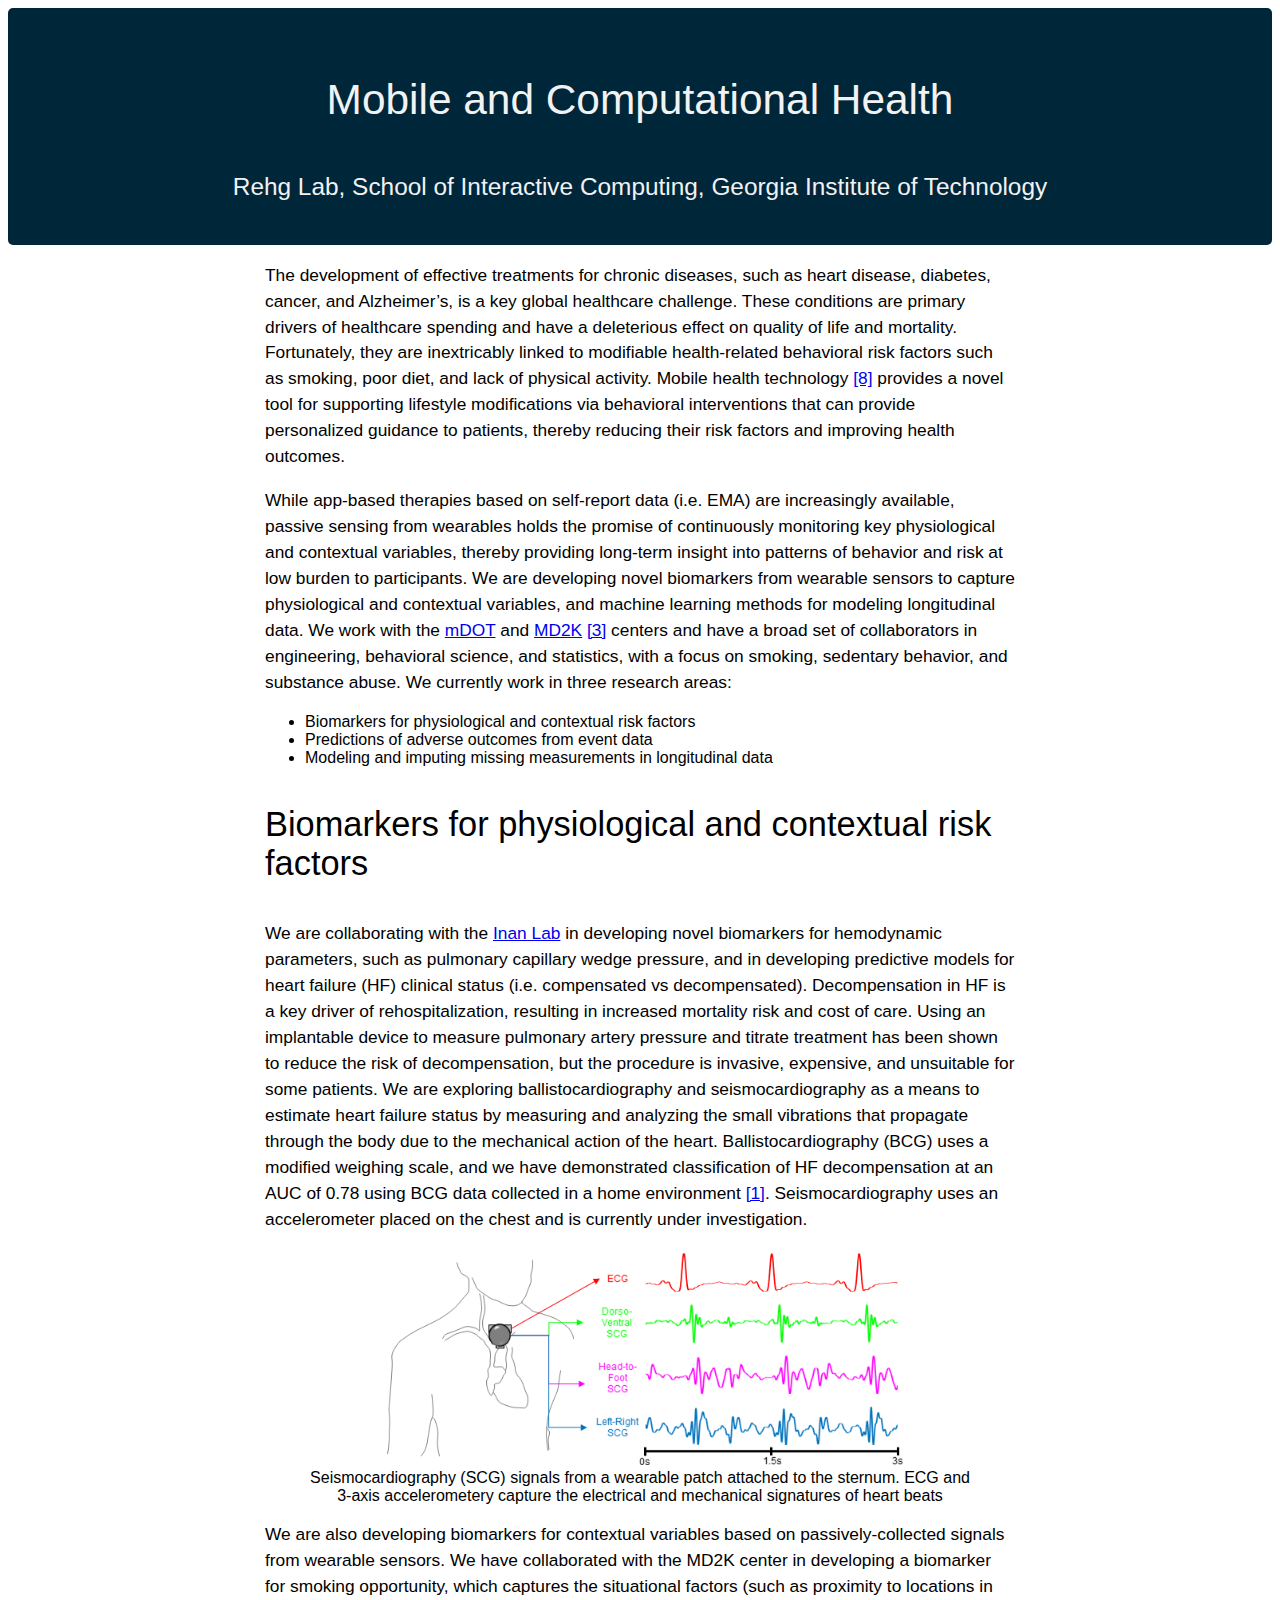
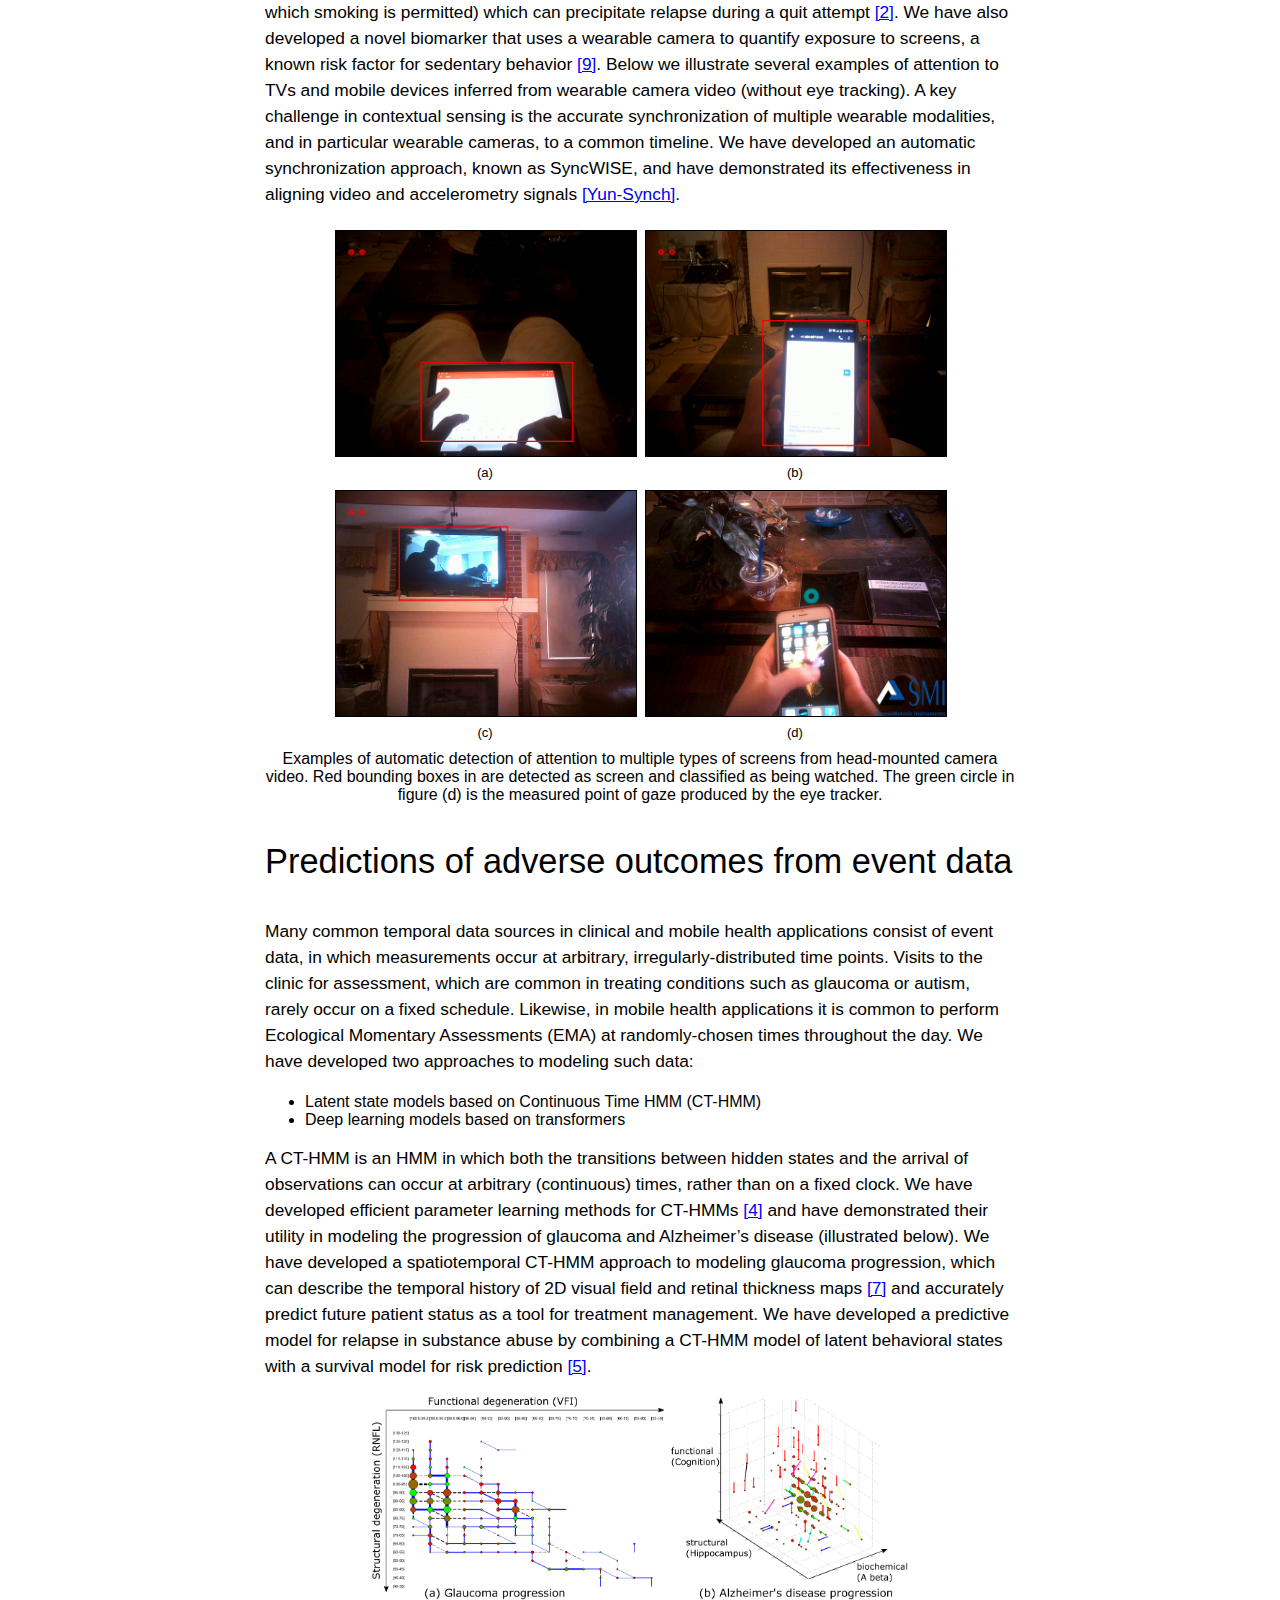
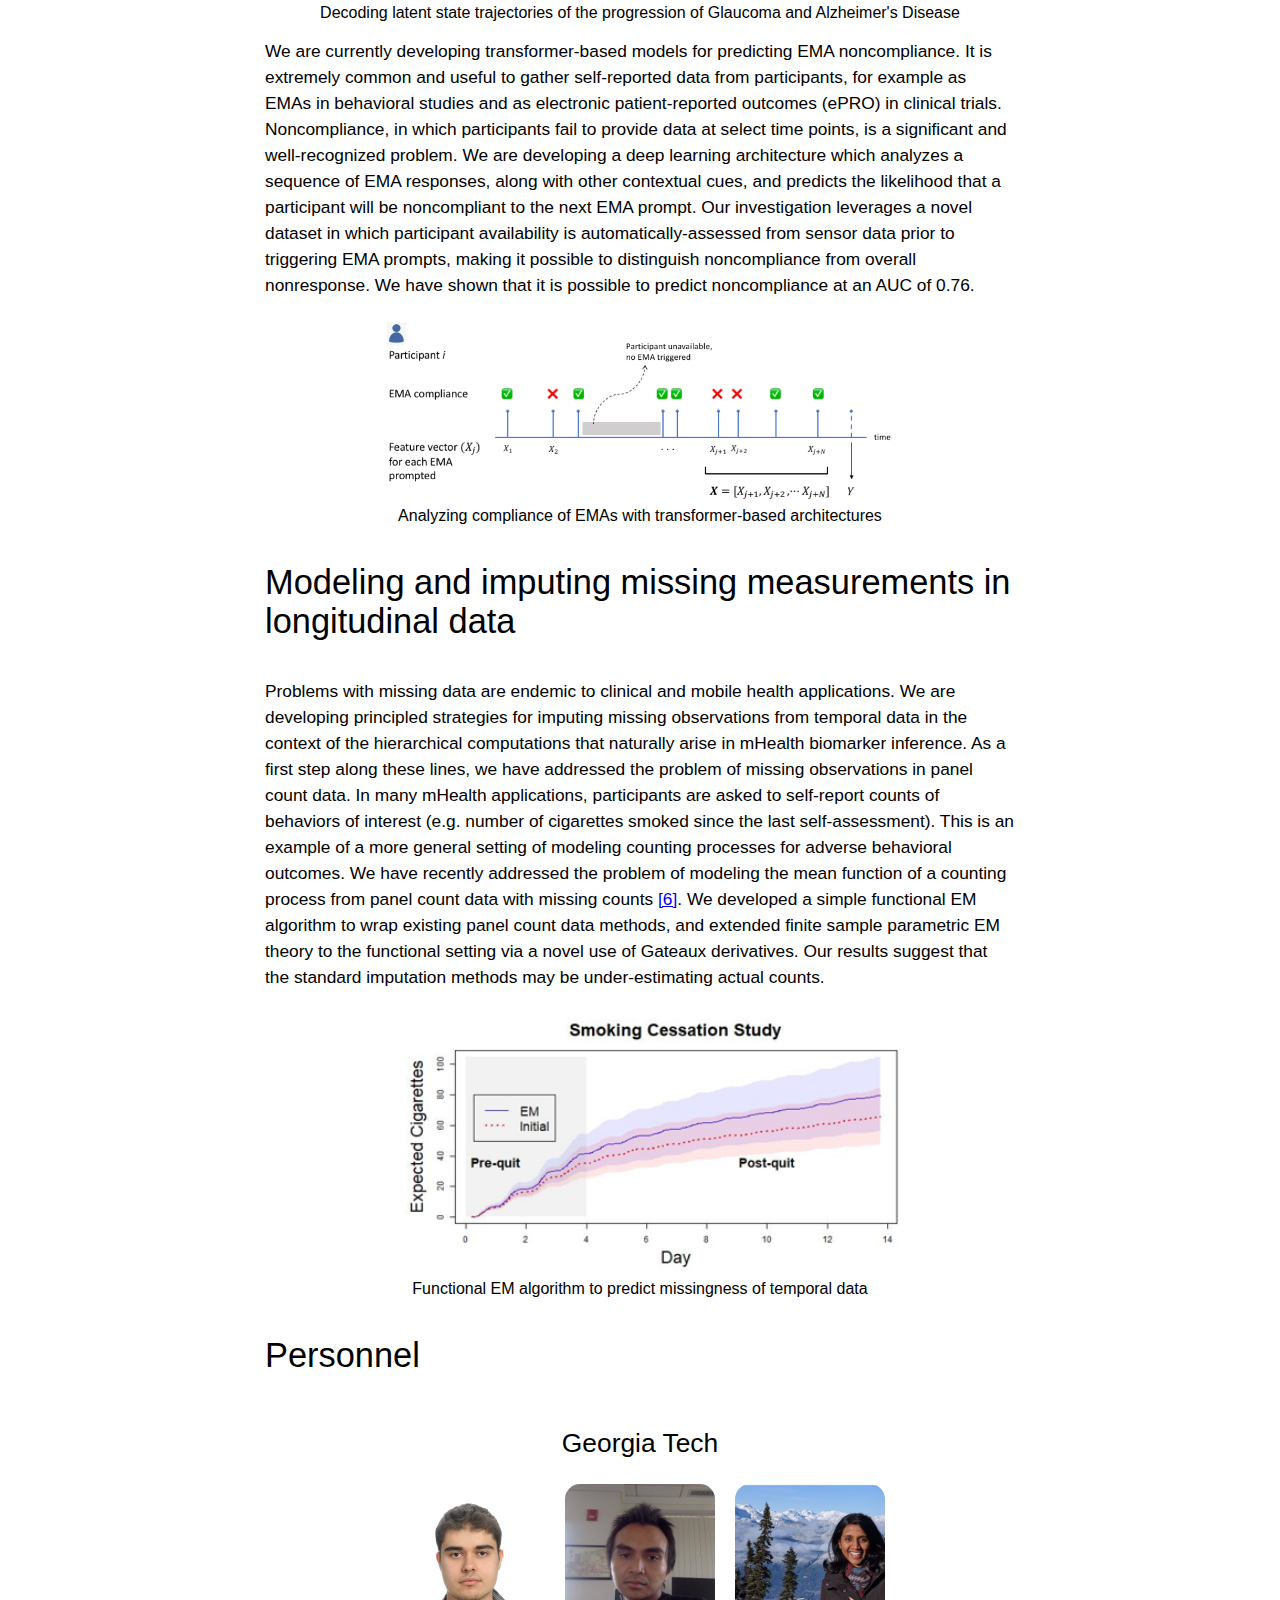
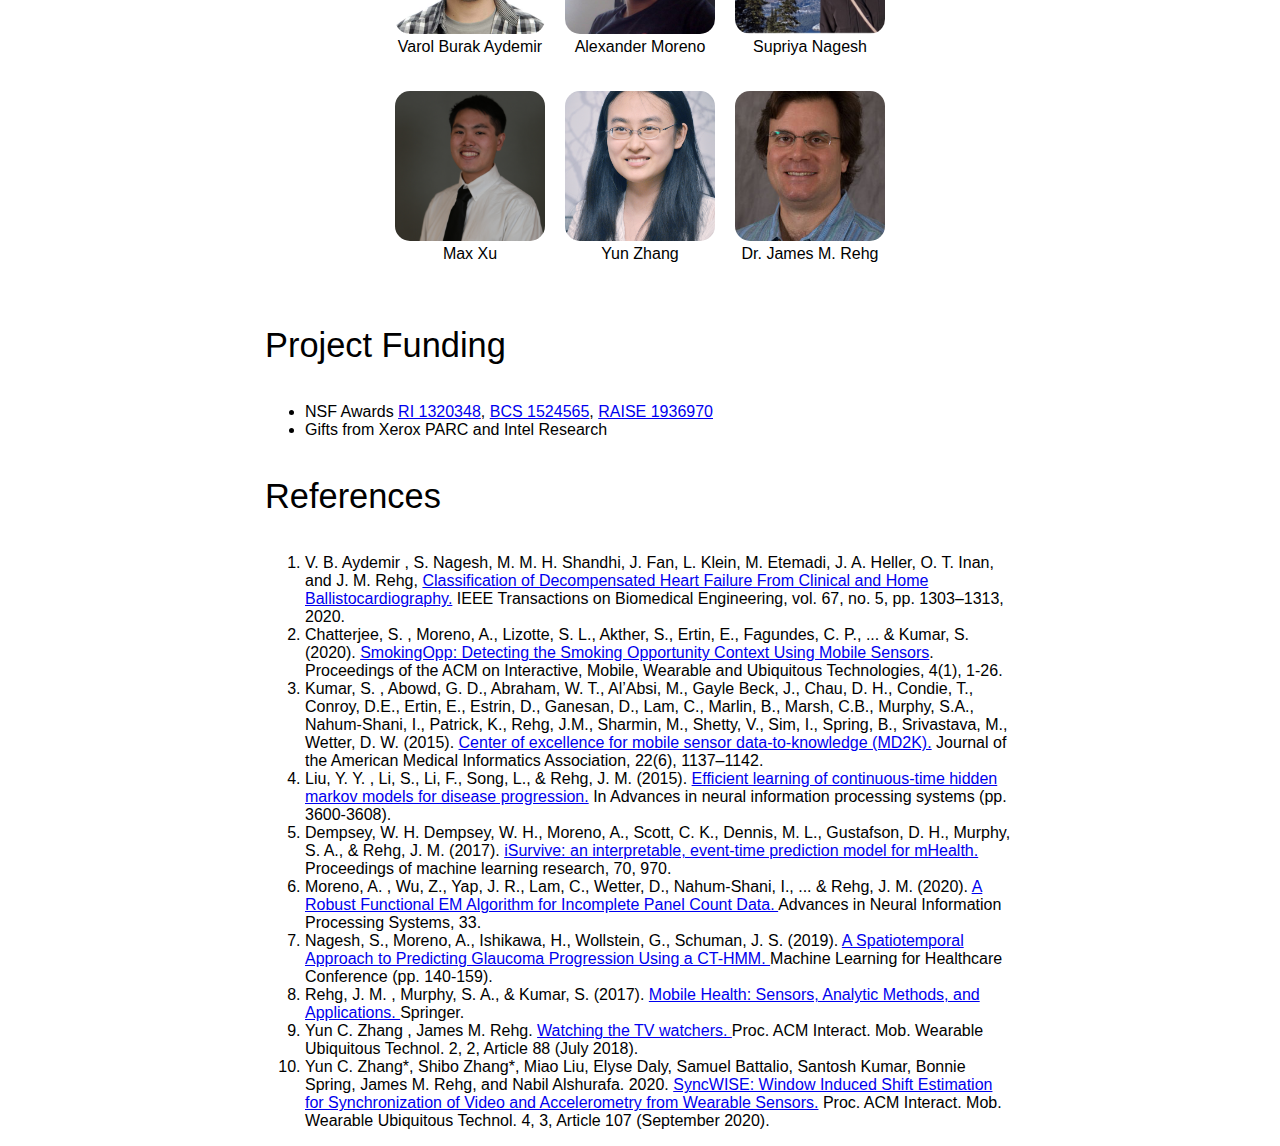
==== commit 38d2a614: "cleaning up page" ====
--- a/mhealth-project/index.html
+++ b/mhealth-project/index.html
@@ -1,14 +1,15 @@
 <!DOCTYPE html>
 <html lang="en-US">
   <head>
+      <title>Mobile and Computational Health</title>
+
     <meta charset="UTF-8">
     <meta http-equiv="X-UA-Compatible" content="IE=edge">
     <meta name="viewport" content="width=device-width, initial-scale=1">
-<head>
       <link rel="stylesheet" href="styles.css">
       <meta charset="UTF-8">
-      <meta name="keywords" content="3D Shape learning">
-      <meta name="author" content="Stefan Stojanov, Anh Thai">
+      <meta name="keywords" content="Mobile and Computational Health">
+      <meta name="author" content="Max Xu">
       <meta name="viewport" content="width=device-width, initial-scale=1.0">
 </head>
 
@@ -123,7 +124,7 @@
 	  </p>
 
 	  <p>
-	  A CT-HMM is an HMM in which both the transitions between hidden states and the arrival of observations can occur at arbitrary (continuous) times, rather than on a fixed clock. We have developed efficient parameter learning methods for CT-HMMs <a href="#CTnips">[4]</a> and have demonstrated their utility in modeling the progression of glaucoma and Alzheimer’s disease (illustrated below). We have developed a spatiotemporal CT-HMM approach to modeling glaucoma progression, which can describe the temporal history of 2D visual field and retinal thickness maps <a href="#CTmlhc">[7]</a> and accurately predict future patient status as a tool for treatment management. We have developed a predictive model for relapse in substance abuse by combining a CT-HMM model of latent behavioral states with a survival model for risk prediction <a href="#CTicml">[Moreno-iSurvive]</a>.</p>
+	  A CT-HMM is an HMM in which both the transitions between hidden states and the arrival of observations can occur at arbitrary (continuous) times, rather than on a fixed clock. We have developed efficient parameter learning methods for CT-HMMs <a href="#CTnips">[4]</a> and have demonstrated their utility in modeling the progression of glaucoma and Alzheimer’s disease (illustrated below). We have developed a spatiotemporal CT-HMM approach to modeling glaucoma progression, which can describe the temporal history of 2D visual field and retinal thickness maps <a href="#CTmlhc">[7]</a> and accurately predict future patient status as a tool for treatment management. We have developed a predictive model for relapse in substance abuse by combining a CT-HMM model of latent behavioral states with a survival model for risk prediction <a href="#CTicml">[5]</a>.</p>
 		  
     <!-- <b>ADD A FEW MORE DETAILS FROM OUR PAPER</b>. -->
 
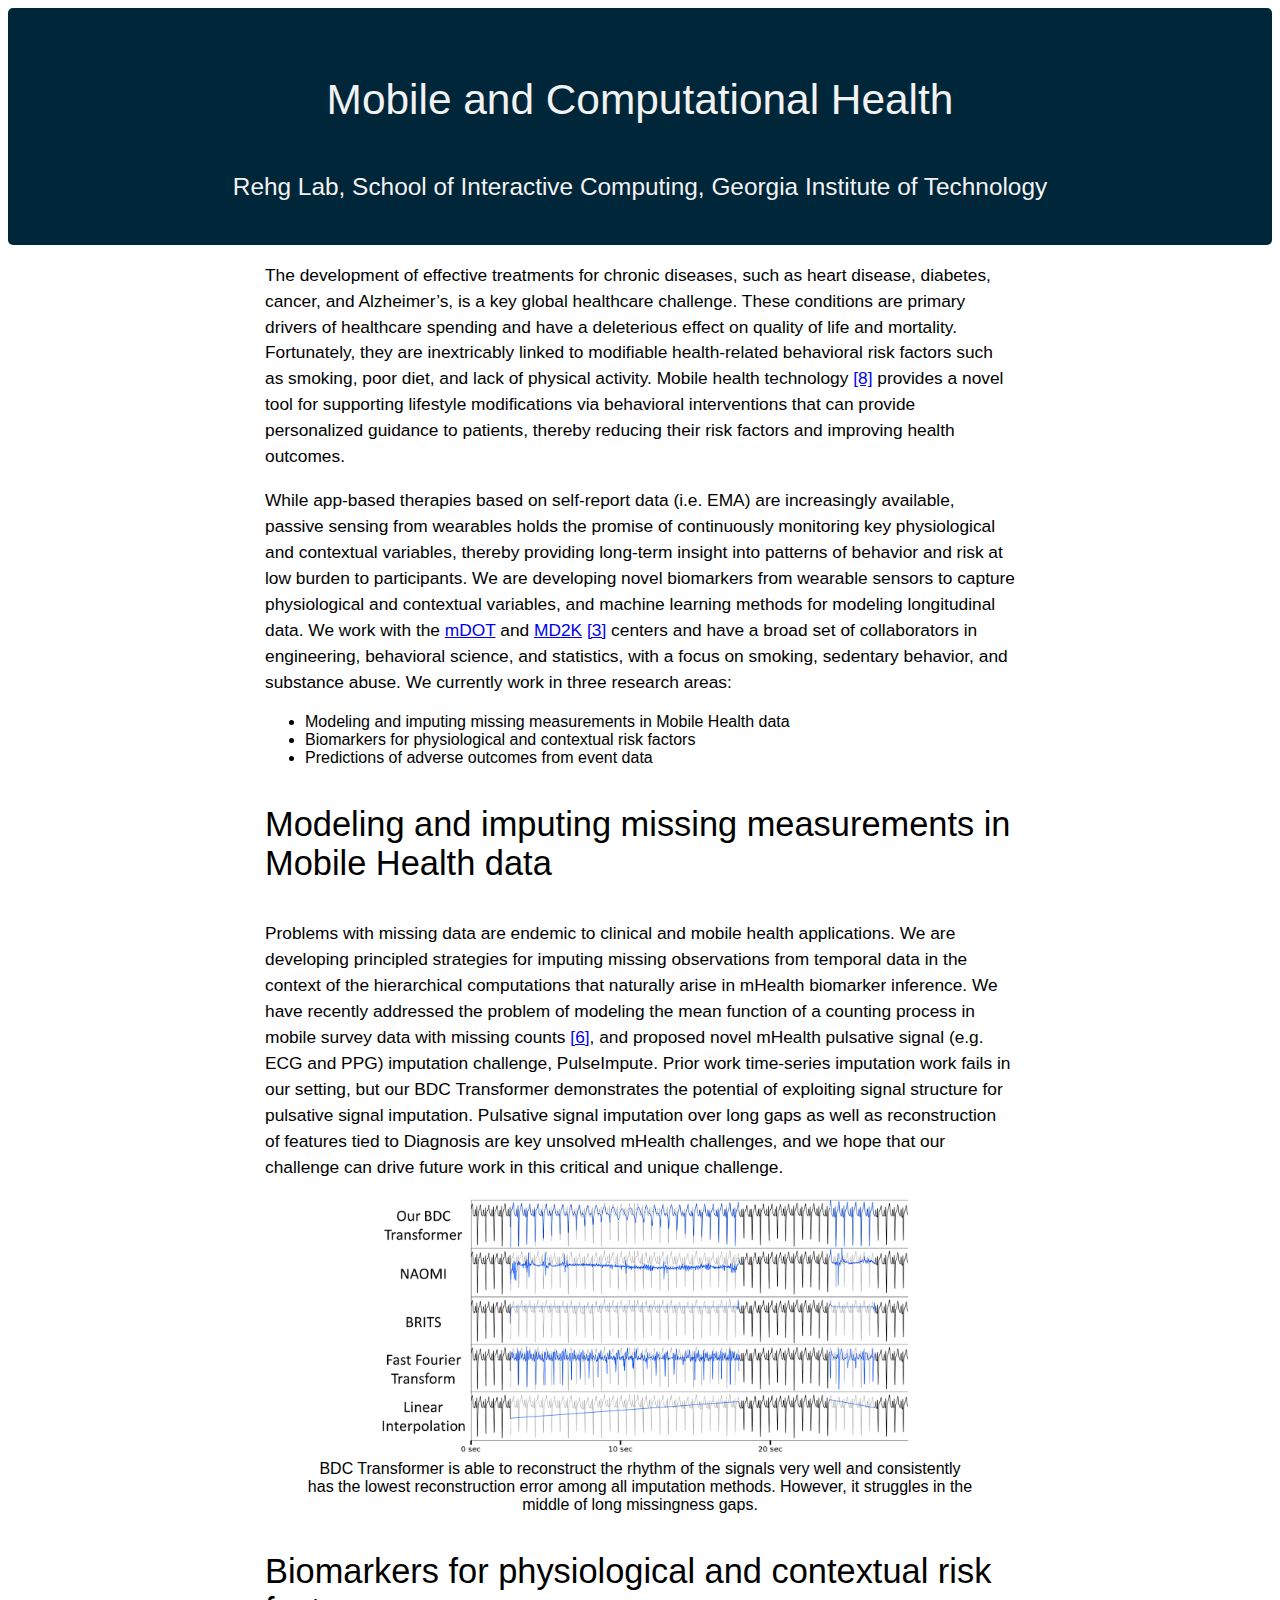
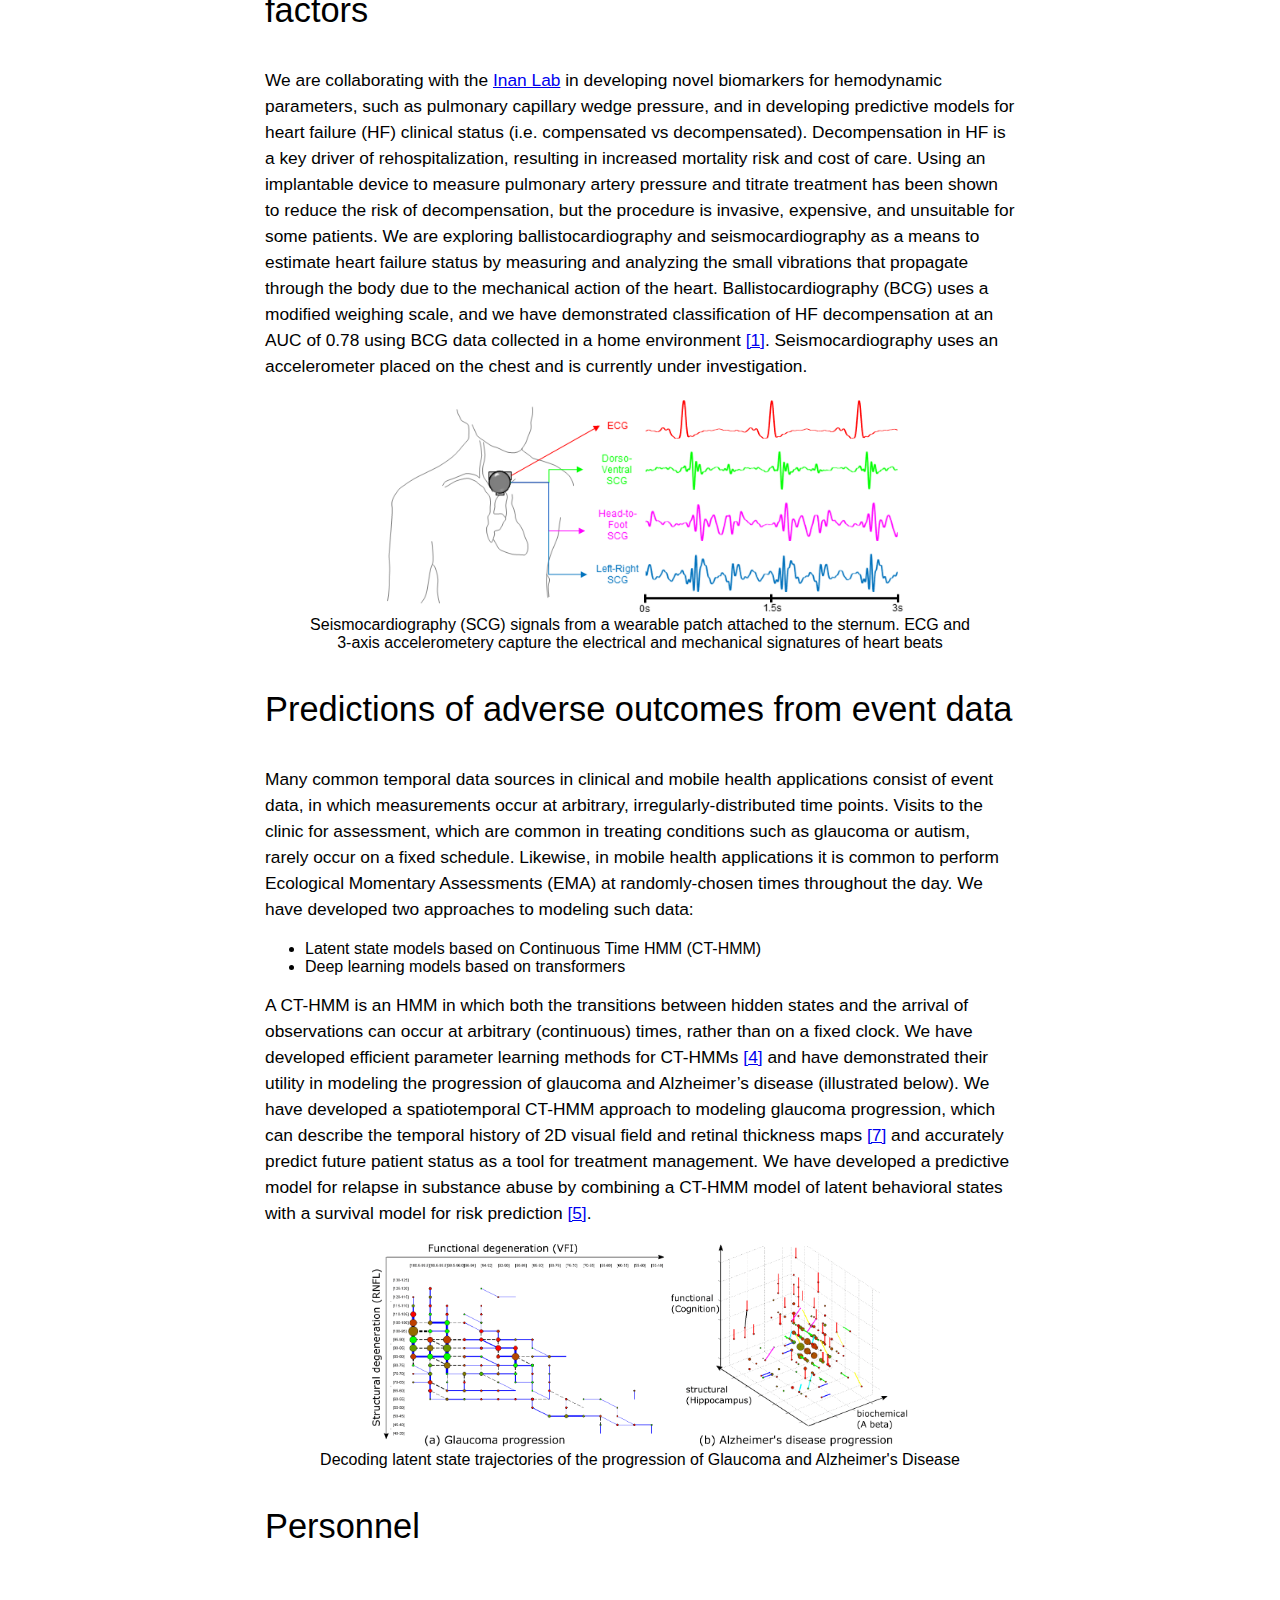
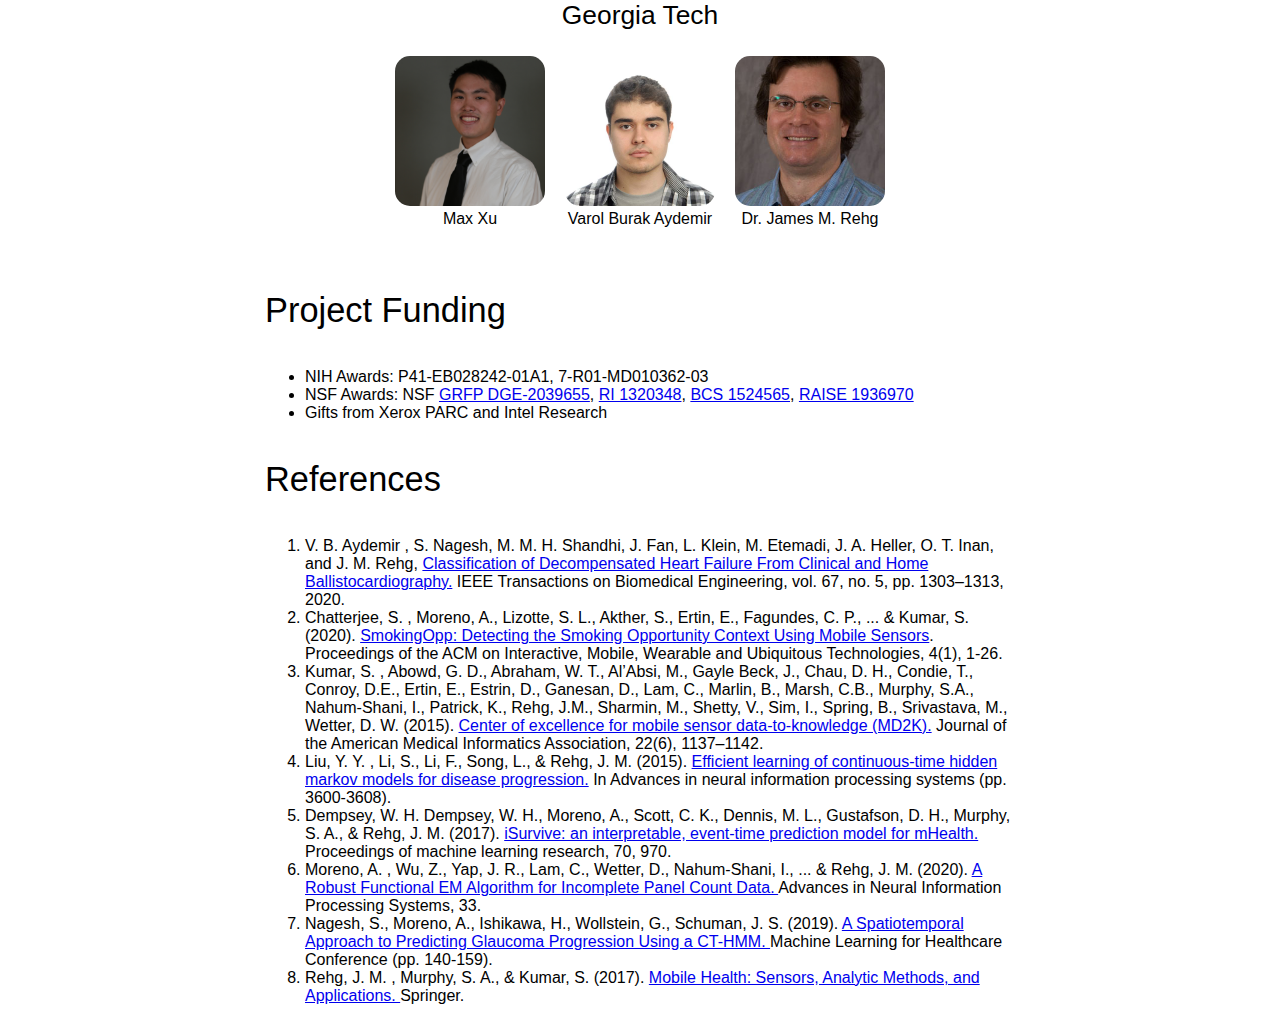
==== commit ddace865: "updated mhealth project page" ====
--- a/mhealth-project/index.html
+++ b/mhealth-project/index.html
@@ -2,7 +2,7 @@
 <html lang="en-US">
   <head>
       <title>Mobile and Computational Health</title>
-
+      <link rel="icon" href="img/icon.png">
     <meta charset="UTF-8">
     <meta http-equiv="X-UA-Compatible" content="IE=edge">
     <meta name="viewport" content="width=device-width, initial-scale=1">
@@ -55,9 +55,14 @@
 </p> -->
 
     <p>
-	The development of effective treatments for chronic diseases, such as heart disease, diabetes, cancer, and Alzheimer’s, is a key global healthcare challenge. These conditions are primary drivers of healthcare spending and have a deleterious effect on quality of life and mortality. Fortunately, they are inextricably linked to modifiable health-related behavioral risk factors such as smoking, poor diet, and lack of physical activity. 
+	The development of effective treatments for chronic diseases, such as heart disease, diabetes, cancer, and Alzheimer’s, 
+  is a key global healthcare challenge. These conditions are primary drivers of healthcare spending and have a deleterious 
+  effect on quality of life and mortality. Fortunately, they are inextricably linked to modifiable health-related behavioral 
+  risk factors such as smoking, poor diet, and lack of physical activity. 
 		
-	Mobile health technology <a href="#MHBook">[8]</a> provides a novel tool for supporting lifestyle modifications via behavioral interventions that can provide personalized guidance to patients, thereby reducing their risk factors and improving health outcomes. </p>
+	Mobile health technology <a href="#MHBook">[8]</a> provides a novel tool for supporting lifestyle 
+  modifications via behavioral interventions that can provide personalized guidance to patients, 
+  thereby reducing their risk factors and improving health outcomes. </p>
 		
 	<p>	
 	While app-based therapies based on self-report data (i.e. EMA) are increasingly available, passive sensing from wearables holds the promise of continuously monitoring key physiological and contextual variables, thereby providing long-term insight into patterns of behavior and risk at low burden to participants.
@@ -65,11 +70,38 @@
 	We are developing novel biomarkers from wearable sensors to capture physiological and contextual variables, and machine learning methods for modeling longitudinal data. We work with the <a href="https://mdot.md2k.org/">mDOT</a> and <a href="https://md2k.org/">MD2K</a> <a href="#MD2KJamia">[3]</a> centers and have a broad set of collaborators in engineering, behavioral science, and statistics, with a focus on smoking, sedentary behavior, and substance abuse. We currently work in three research areas:
 
 	  <ul>
+        <li>Modeling and imputing missing measurements in Mobile Health data</li>
    	    <li>Biomarkers for physiological and contextual risk factors</li>
-      	  <li>Predictions of adverse outcomes from event data</li>
-      	  <li>Modeling and imputing missing measurements in longitudinal data</li>
+      	<li>Predictions of adverse outcomes from event data</li>
+
       </ul>
 	  </p>
+
+     <!--   IMPUTE  -->
+
+  <h1> Modeling and imputing missing measurements in Mobile Health data </h1>
+
+  <p> Problems with missing data are endemic to clinical and mobile health applications. 
+    We are developing principled strategies for imputing missing observations from temporal data in the context of the hierarchical 
+    computations that naturally arise in mHealth biomarker inference. 
+    We have recently addressed the problem of modeling the mean function of a counting process in mobile survey data with missing counts 
+    <a href="#impnips">[6]</a>, and proposed novel mHealth pulsative signal (e.g. ECG and PPG) imputation challenge, PulseImpute. 
+    Prior work time-series imputation work fails in our setting, but our BDC Transformer demonstrates the potential of exploiting signal structure for 
+    pulsative signal imputation. Pulsative signal imputation over long gaps as well as reconstruction of features tied to Diagnosis are key unsolved mHealth challenges, and we hope that our challenge can drive future work in this critical and unique challenge. 
+  
+  </p>
+  
+  <figure>
+      <center>
+     <img src="img/pulseimpute.png" alt="" >    <!-- style="width:90%"  width="1877" height="777" -->
+    <figcaption> 
+      BDC Transformer is able to reconstruct the rhythm of the signals very well and consistently has the lowest reconstruction error among all imputation methods. 
+      However, it struggles in the middle of long missingness gaps.
+    </figcaption>
+         </center>
+
+  </figure>
+
 
 	  <!--   BIOMARKERS  -->
 
@@ -85,31 +117,6 @@
 
 	  </figure>
 
-	  <p>
-	  We are also developing biomarkers for contextual variables based on passively-collected signals from wearable sensors. We have collaborated with the MD2K center in developing a biomarker for smoking opportunity, which captures the situational factors (such as proximity to locations in which smoking is permitted) which can precipitate relapse during a quit attempt <a href="#Context">[2]</a>. We have also developed a novel biomarker that uses a wearable camera to quantify exposure to screens, a known risk factor for sedentary behavior <a href="#TV">[9]</a>. Below we illustrate several examples of attention to TVs and mobile devices inferred from wearable camera video (without eye tracking). A key challenge in contextual sensing is the accurate synchronization of multiple wearable modalities, and in particular wearable cameras, to a common timeline. We have developed an automatic synchronization approach, known as SyncWISE, and have demonstrated its effectiveness in aligning video and accelerometry signals <a href="#Sync">[Yun-Synch]</a>.</p>
-	  
-    <div class="gifs">
-              <div class="gallery">
-                 <img src="img/yun_TV_figures/vlcsnap-00001.png" >
-                 <div class="desc">(a)</div>
-              </div>
-            <div class="gallery">
-               <img src="img/yun_TV_figures/vlcsnap-00003.png" >
-               <div class="desc">(b)</div>
-            </div>
-    </div>
-    <div class="gifs">
-              <div class="gallery">
-                 <img src="img/yun_TV_figures/vlcsnap-00004.png" >
-                 <div class="desc">(c)</div>
-              </div>
-            <div class="gallery">
-               <img src="img/yun_TV_figures/vlcsnap-00005.png" >
-               <div class="desc">(d)</div>
-              </div>
-    </div>
-	  <div class="desc">Examples of automatic detection of attention to multiple types of screens from head-mounted camera video. Red bounding boxes in are detected as screen and classified as being watched. The green circle in figure (d) is the measured point of gaze produced by the eye tracker. </div>
-	  	  
 	  <!--    Predictions of adverse outcomes from event data -->
 
 	  <h1> Predictions of adverse outcomes from event data </h1>
@@ -136,63 +143,15 @@
     </figure>
 
     <p>
-
-    We are currently developing transformer-based models for predicting EMA noncompliance. It is extremely common and useful to gather self-reported data from participants, for example as EMAs in behavioral studies and as electronic patient-reported outcomes (ePRO) in clinical trials. Noncompliance, in which participants fail to provide data at select time points, is a significant and well-recognized problem. We are developing a deep learning architecture which analyzes a sequence of EMA responses, along with other contextual cues, and predicts the likelihood that a participant will be noncompliant to the next EMA prompt. Our investigation leverages a novel dataset in which participant availability is automatically-assessed from sensor data prior to triggering EMA prompts, making it possible to distinguish noncompliance from overall nonresponse. We have shown that it is possible to predict noncompliance at an AUC of 0.76. </p>
-
-    <figure>
-      <center>
-       <img src="img/compliance.png" alt="">    <!-- style="width:90%"  width="1877" height="777" -->
-      <figcaption> Analyzing compliance of EMAs with transformer-based architectures </figcaption>
-      </center>
-    </figure>
-
-
-	  <!--   Modeling and imputing missing measurements in longitudinal data -->
-
-	  <h1> Modeling and imputing missing measurements in longitudinal data
- </h1>
-	  <p>
-    Problems with missing data are endemic to clinical and mobile health applications. We are developing principled strategies for imputing missing observations from temporal data in the context of the hierarchical computations that naturally arise in mHealth biomarker inference. As a first step along these lines, we have addressed the problem of missing observations in panel count data. In many mHealth applications, participants are asked to self-report counts of behaviors of interest (e.g. number of cigarettes smoked since the last self-assessment). This is an example of a more general setting of modeling counting processes for adverse behavioral outcomes. We have recently addressed the problem of modeling the mean function of a counting process from panel count data with missing counts <a href="#impnips">[6]</a>. We developed a simple functional EM algorithm to wrap existing panel count data methods, and extended finite sample parametric EM theory to the functional setting via a novel use of Gateaux derivatives. Our results suggest that the standard imputation methods may be under-estimating actual counts.
-
-	  </p>
-
-    <figure>
-      <center>
-       <img src="img/smoking_cess.png" alt="">    <!-- style="width:90%"  width="1877" height="777" -->
-      <figcaption> Functional EM algorithm to predict missingness of temporal data </figcaption>
-      </center>
-    </figure>
-
 	 
 	  <!--   MEMBERS AND COLLABORATORS -->
 
 	  <h1> Personnel </h1>
 	  
 	  <h2> Georgia Tech </h2>
-          <div class="personnel_gallery">
-
-                <div class="column">
-                         <a href="https://www.linkedin.com/in/varol-burak-aydemir-80013ba6">
-                         <img src="gt_personnel/burak.jpg" >
-                         </a>
-                         <figcaption> Varol Burak Aydemir </figcaption>
-                </div>
-                <div class="column">
-                         <a href="https://boostedml.com/">
-                         <img src="gt_personnel/alex.jpg" >
-                         </a>
-                         <figcaption> Alexander Moreno </figcaption>
-                </div>
-                <div class="column">
-                         <a href="https://supriyanagesh94.github.io/">
-                         <img src="gt_personnel/supriya.jpg" >
-                         </a>
-                         <figcaption> Supriya Nagesh  </figcaption>
-                </div>
-
-	  </div>
-
-              <!-- add institution -->
+
+                
+
           <div class="personnel_gallery">
                 <div class="column">
                          <a href="https://maxxu05.github.io/">
@@ -202,10 +161,10 @@
                          <a href="">
                 </div>
                 <div class="column">
-                         <a href="">
-                         <img src="gt_personnel/yun.jpg" >
-                         </a>
-                         <figcaption> Yun Zhang </figcaption>
+                  <a href="https://www.linkedin.com/in/varol-burak-aydemir-80013ba6">
+                  <img src="gt_personnel/burak.jpg" >
+                  </a>
+                  <figcaption> Varol Burak Aydemir </figcaption>
                 </div>
                 <div class="column">
                          <a href="https://rehg.org/">
@@ -251,7 +210,9 @@
 
 	  <h1> Project Funding </h1>
 	  <ul>
-	  	  <li> NSF Awards <a href="https://www.nsf.gov/awardsearch/showAward?AWD_ID=1320348">RI 1320348</a>,
+        <li> NIH Awards: P41-EB028242-01A1, 7-R01-MD010362-03
+	  	  <li> NSF Awards: NSF <a href="https://www.nsf.gov/awardsearch/showAward?AWD_ID=2039655&HistoricalAwards=false">
+          GRFP DGE-2039655</a>, <a href="https://www.nsf.gov/awardsearch/showAward?AWD_ID=1320348">RI 1320348</a>,
 		  	   <a href="https://www.nsf.gov/awardsearch/showAward?AWD_ID=1524565">BCS 1524565</a>,
 			   <a href="https://www.nsf.gov/awardsearch/showAward?AWD_ID=1936970">RAISE 1936970</a></li>
 	      <li> Gifts from Xerox PARC and Intel Research</li>
@@ -276,11 +237,6 @@
     <li> <a name="CTmlhc"> Nagesh, S.</a>, Moreno, A., Ishikawa, H., Wollstein, G., Schuman, J. S. (2019). <a href="http://proceedings.mlr.press/v106/nagesh19a/nagesh19a.pdf"> A Spatiotemporal Approach to Predicting Glaucoma Progression Using a CT-HMM. </a>  Machine Learning for Healthcare Conference (pp. 140-159).  </li>
 
     <li>  <a name="MHBook"> Rehg, J. M. </a>, Murphy, S. A., & Kumar, S. (2017). <a href="https://doi.org/10.1007/978-3-319-51394-2">Mobile Health: Sensors, Analytic Methods, and Applications. </a> Springer. </li>
-
-    <li> <a name="TV"> Yun C. Zhang</a> , James M. Rehg. <a href="https://dl.acm.org/doi/10.1145/3214291 "> Watching the TV watchers. </a>  Proc. ACM Interact. Mob. Wearable Ubiquitous Technol. 2, 2, Article 88 (July 2018). </li>
-
-    <li> <a name="Sync"> Yun C. Zhang</a>*, Shibo Zhang*, Miao Liu, Elyse Daly, Samuel Battalio, Santosh Kumar, Bonnie Spring, James M. Rehg, and Nabil Alshurafa. 2020. <a href=" https://dl.acm.org/doi/abs/10.1145/3411824"> SyncWISE: Window Induced Shift Estimation for Synchronization of Video and Accelerometry from Wearable Sensors.</a>  Proc. ACM Interact. Mob. Wearable Ubiquitous Technol. 4, 3, Article 107 (September 2020). </li>
-
 
 <!--
 		  <li><a name="GenRe">Zhang, X., Zhang, Z., Zhang, C., Tenenbaum, J., Freeman, B., & Wu, J. (2018). Learning to reconstruct shapes from unseen classes.
